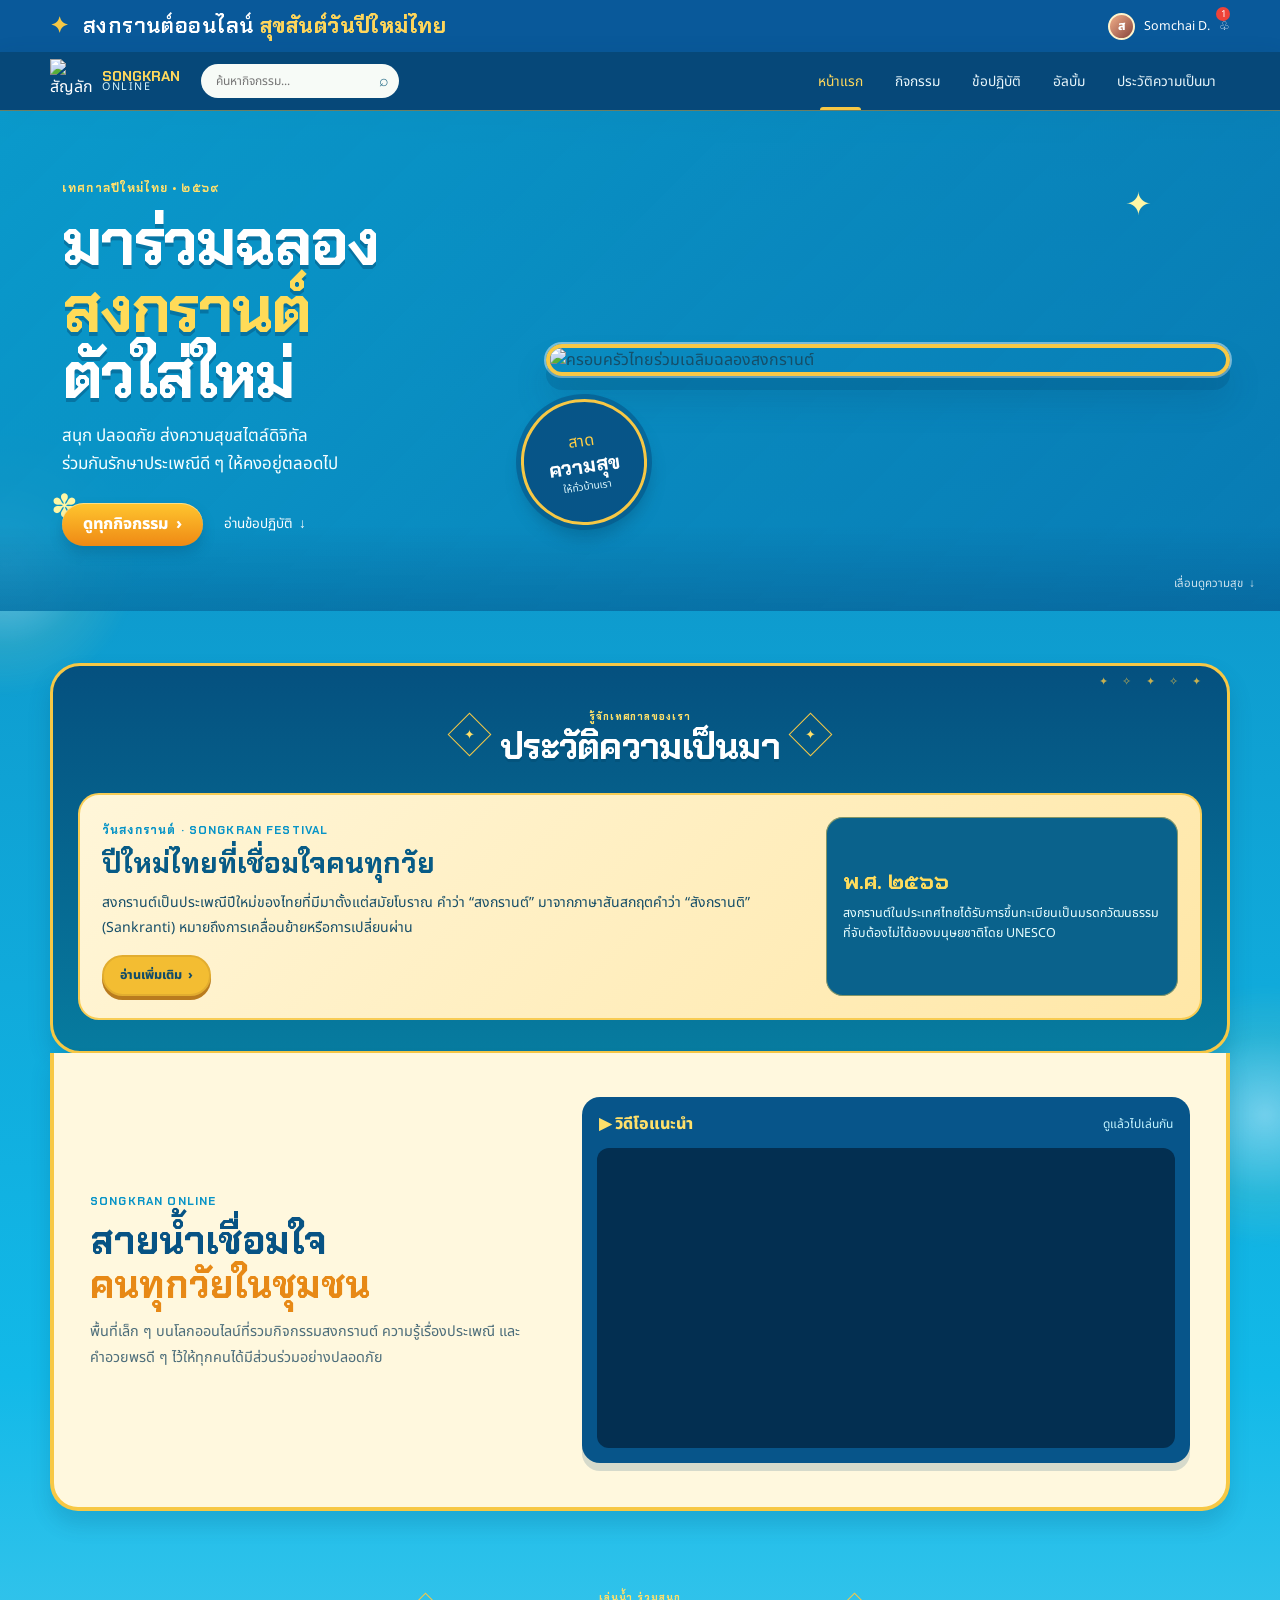
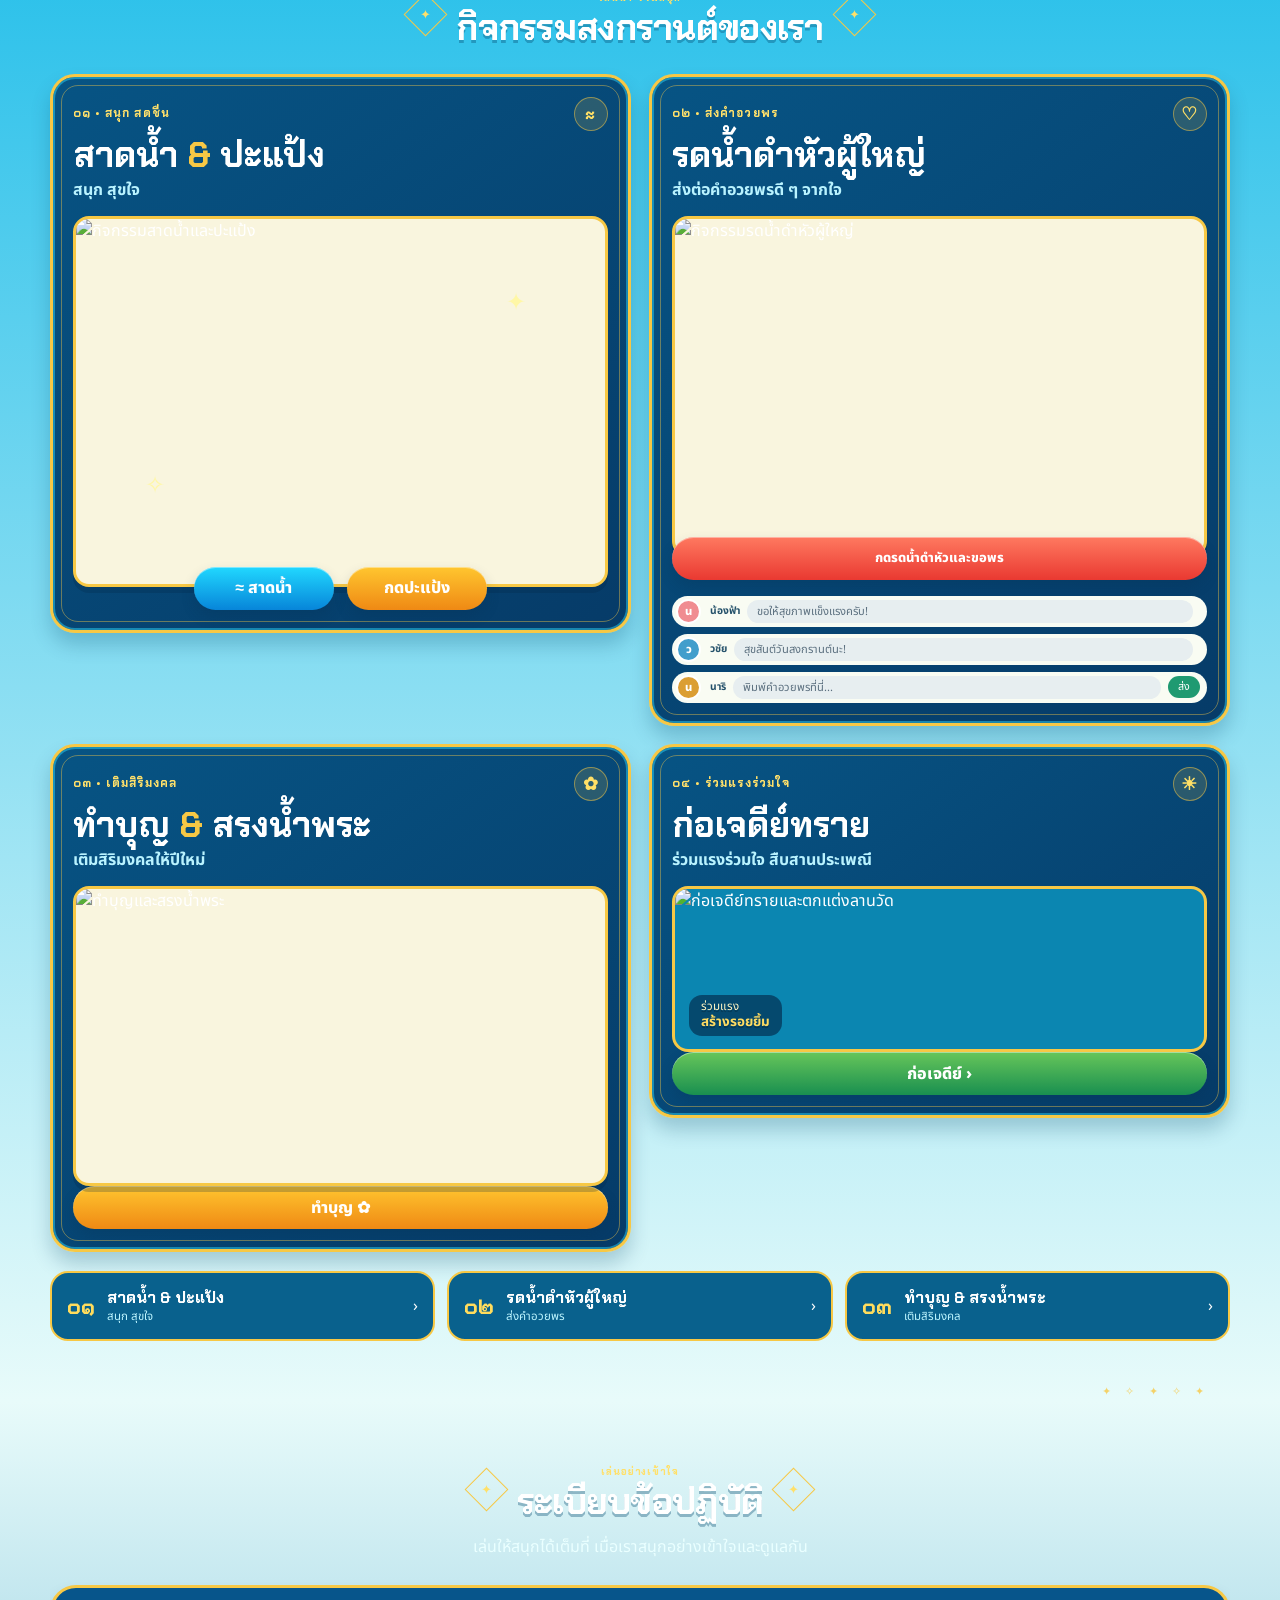
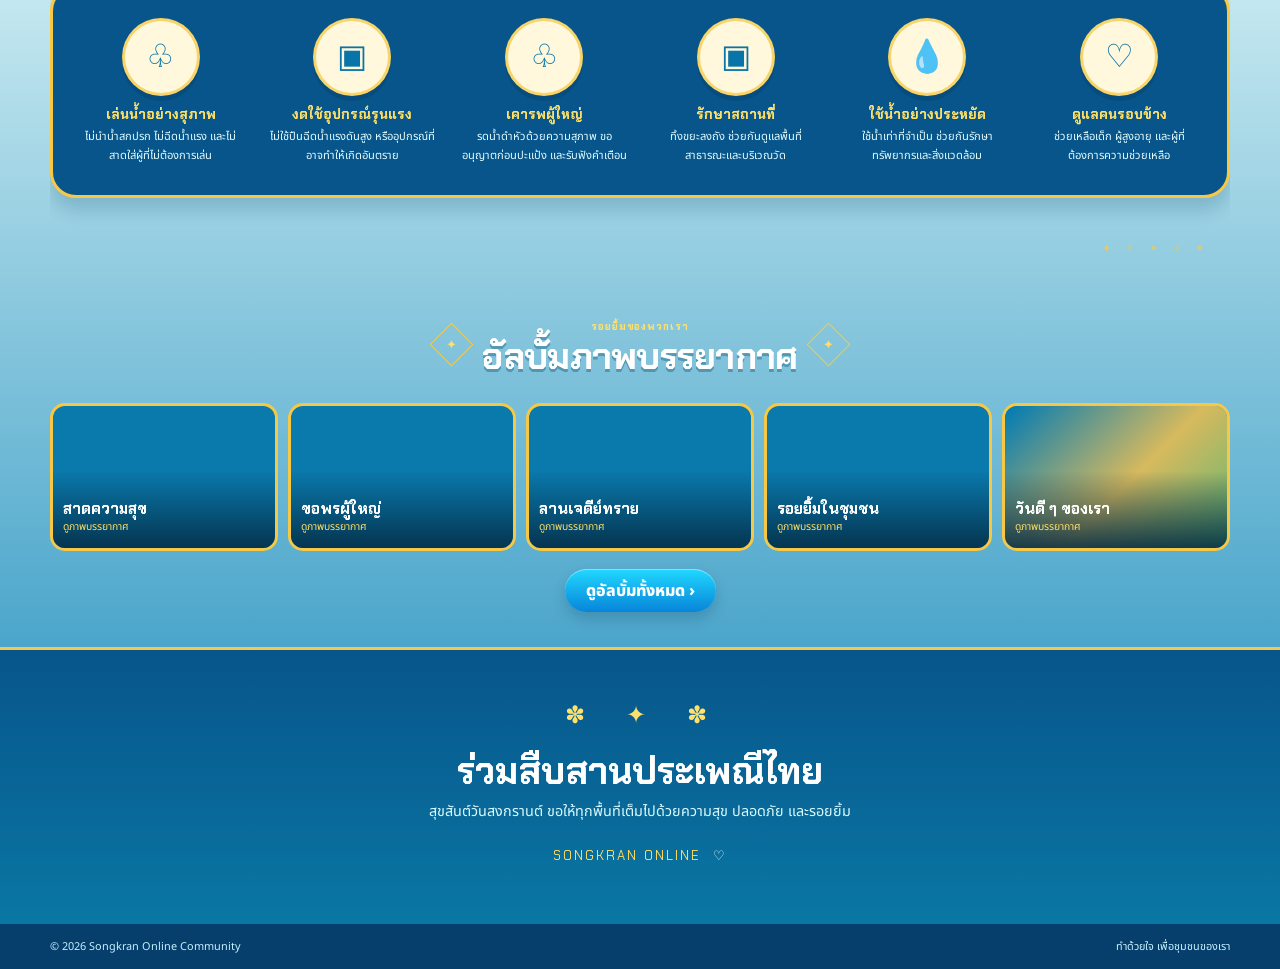
==== index.html @ b989f2a6 "update" ====
<!doctype html>
<html lang="th">
<head>
  <meta charset="UTF-8" />
  <meta name="viewport" content="width=device-width, initial-scale=1.0" />
  <meta name="description" content="สงกรานต์ออนไลน์ สุขสันต์วันปีใหม่ไทย" />
  <title>สงกรานต์ออนไลน์ สุขสันต์วันปีใหม่ไทย</title>
  <link rel="preconnect" href="https://fonts.googleapis.com" />
  <link rel="preconnect" href="https://fonts.gstatic.com" crossorigin />
  <link href="https://fonts.googleapis.com/css2?family=Chakra+Petch:wght@400;500;600;700&family=Noto+Sans+Thai:wght@400;500;600;700;800&display=swap" rel="stylesheet" />
  <style>
    /*
      SONGKRAN ONLINE — standalone edition
      Design direction: Thai illustrated festival poster / contemporary community fair graphic.
      Blue water is the canvas, festival gold is the ritual frame, and every interaction feels
      like a friendly community celebration rather than a generic dashboard.
    */
    :root {
      --blue-950: #032f51;
      --blue-900: #064879;
      --blue-800: #075384;
      --blue-700: #075d89;
      --blue-600: #087ea1;
      --blue-500: #0d92c6;
      --blue-400: #12b9e8;
      --gold: #f7c845;
      --gold-light: #ffdf66;
      --cream: #fff8df;
      --cream-2: #fff6d9;
      --ink: #164e68;
      --ease-out: cubic-bezier(.23, 1, .32, 1);
    }

    * { box-sizing: border-box; }
    html { scroll-behavior: smooth; }
    body {
      min-width: 320px;
      margin: 0;
      overflow-x: hidden;
      background: var(--blue-500);
      color: var(--ink);
      font-family: "Noto Sans Thai", sans-serif;
    }
    button, input { font: inherit; }
    button { border: 0; }
    button:focus-visible, input:focus-visible {
      outline: 3px solid rgba(247, 200, 69, .95);
      outline-offset: 3px;
    }
    img { max-width: 100%; }

    .site-shell {
      position: relative;
      overflow: hidden;
      background: linear-gradient(180deg, #0b84ba 0%, #12b9e8 33%, #e8fbfa 72%, #0f85b9 100%);
    }
    .site-shell::before {
      position: fixed;
      inset: 0;
      z-index: 0;
      pointer-events: none;
      content: "";
      opacity: .25;
      background-image: radial-
      gradient(rgba(255,255,255,.5) 1px, transparent 1px), radial-gradient(rgba(246,196,56,.3) 1px, transparent 1px);
      background-position: 6px 12px, 20px 31px;
      background-size: 34px 34px, 57px 57px;
      -webkit-mask-image: linear-gradient(to bottom, black, transparent 82%);
      mask-image: linear-gradient(to bottom, black, transparent 82%);
    }
    .ambient {
      position: absolute;
      z-index: 0;
      width: 270px;
      height: 270px;
      pointer-events: none;
      border-radius: 50%;
      filter: blur(2px);
      opacity: .55;
      background: radial-gradient(circle, rgba(255,255,255,.75), rgba(255,242,156,.18) 42%, transparent 70%);
    }
    .ambient-one { top: 430px; left: -130px; }
    .ambient-two { top: 980px; right: -120px; }
    .site-header, main, .site-footer { position: relative; z-index: 1; }

    .topbar { color: #fff; background: #09599a; }
    .topbar-inner {
      display: flex;
      align-items: center;
      justify-content: space-between;
      width: min(1180px, calc(100% - 34px));
      min-height: 52px;
      margin: auto;
    }
    .topbar p {
      margin: 0;
      font-family: "Chakra Petch", sans-serif;
      font-size: clamp(1rem, 2vw, 1.35rem);
      font-weight: 600;
      letter-spacing: .02em;
    }
    .topbar p strong { color: #ffd65b; }
    .topbar-spark { margin-right: 8px; color: var(--gold); }
    .user-chip {
      position: relative;
      display: flex;
      align-items: center;
      gap: 9px;
      font-size: .78rem;
    }
    .avatar-dot {
      display: inline-grid;
      place-items: center;
      width: 27px;
      height: 27px;
      border: 2px solid #fff4cc;
      border-radius: 50%;
      background: linear-gradient(135deg, #f3b08a, #87443c);
      font-weight: 800;
    }
    .notification-dot {
      position: absolute;
      top: -6px;
      right: 0;
      display: grid;
      place-items: center;
      width: 14px;
      height: 14px;
      border-radius: 50%;
      color: white;
      background: #ee4339;
      font-size: .6rem;
    }

    .navbar-wrap {
      position: sticky;
      top: 0;
      z-index: 20;
      border-bottom: 1px solid rgba(247,200,69,.42);
      background: #064879;
      box-shadow: 0 8px 24px rgba(5,51,80,.18);
    }
    .navbar {
      display: flex;
      align-items: center;
      gap: 21px;
      width: min(1180px, calc(100% - 34px));
      min-height: 58px;
      margin: auto;
    }
    .brand-lockup {
      display: flex;
      align-items: center;
      gap: 8px;
      padding: 0;
      color: white;
      background: transparent;
      text-align: left;
      cursor: pointer;
    }
        .brand-lockup img { width: 44px; height: 44px; object-fit: contain; }
    .brand-lockup span { display: flex; flex-direction: column; line-height: .9; }
    .brand-lockup b { color: #ffd85c; font-family: "Chakra Petch", sans-serif; font-size: .9rem; }
    .brand-lockup small { color: #d9f7ff; font-size: .67rem; letter-spacing: .15em; }
    .search-pill {
      display: flex;
      align-items: center;
      gap: 8px;
      min-width: 145px;
      height: 34px;
      padding: 0 10px 0 13px;
      border-radius: 999px;
      color: #537183;
      background: #f7fbf7;
    }
    .search-pill input { width: 100%; min-width: 0; border: 0; outline: 0; color: #184b64; background: transparent; font-size: .75rem; }
    .search-icon { color: #2c708b; font-size: 1rem; }
    .nav-links { display: flex; align-items: stretch; gap: 4px; height: 58px; margin-left: auto; }
    .nav-links button {
      position: relative;
      padding: 0 14px;
      color: #e8f6fb;
      background: transparent;
      cursor: pointer;
      font-size: .86rem;
      white-space: nowrap;
    }
    .nav-links button::after {
      position: absolute;
      right: 16px;
      bottom: 0;
      left: 16px;
      height: 3px;
      border-radius: 3px 3px 0 0;
      background: var(--gold);
      content: "";
      transform: scaleX(0);
      transition: transform .2s var(--ease-out);
    }
    .nav-links button:hover::after, .nav-links button.active::after { transform: scaleX(1); }
    .nav-links button.active { color: #ffd85c; }
    .mobile-menu { display: none; margin-left: auto; padding: 8px; color: #fff; background: transparent; cursor: pointer; font-size: 1.35rem; }

    .hero-section {
      position: relative;
      min-height: 500px;
      padding: 46px 0 32px;
      isolation: isolate;
      background: linear-gradient(135deg, rgba(10,156,205,.88), rgba(7,114,172,.78)), url("https://files.manuscdn.com/user_upload_by_module/session_file/310519663701493864/aBZyWPfeNaRzIeHB.png") center / cover;
    }
    .hero-section::after { position: absolute; inset: auto 0 0; z-index: -1; height: 86px; background: linear-gradient(transparent, rgba(6,65,115,.3)); content: ""; }
    .hero-inner { display: grid; grid-template-columns: .82fr 1.18fr; align-items: center; gap: 20px; width: min(1180px, calc(100% - 34px)); margin: auto; }
    .hero-copy { padding: 18px 0 18px 12px; color: #fff; }
    .hero-kicker, .section-label, .heading-eyebrow, .card-topline { font-family: "Chakra Petch", sans-serif; font-size: .72rem; font-weight: 700; letter-spacing: .1em; }
    .hero-kicker { color: #ffe06d; }
    .hero-copy h1 { margin: 12px 0; color: white; font-family: "Chakra Petch", "Noto Sans Thai", sans-serif; font-size: clamp(2.15rem, 5vw, 4rem); line-height: 1.04; letter-spacing: -.035em; text-shadow: 0 4px 0 rgba(1,57,94,.34); }
    .hero-copy h1 em { color: #ffdb58; font-style: normal; }
    .hero-copy p { margin: 0; color: #f6ffff; font-size: 1.06rem; line-height: 1.65; }
    .hero-actions { display: flex; align-items: center; gap: 15px; margin-top: 24px; }
    .pill-button {
      display: inline-flex;
      align-items: center;
      justify-content: center;
      gap: 8px;
      min-height: 43px;
      padding: 0 21px;
      border-radius: 999px;
      color: #fff;
      font-weight: 800;
      cursor: pointer;
      box-shadow: inset 0 1px 0 rgba(255,255,255,.42), 0 7px 14px rgba(3,44,77,.2);
      transition: transform .18s var(--ease-out), box-shadow .18s ease, filter .18s ease;
    }
    .pill-button:hover { filter: saturate(1.1); transform: translateY(-3px); box-shadow: inset 0 1px 0 rgba(255,255,255,.55), 0 11px 18px rgba(3,44,77,.25); }
    .pill-button:active { transform: scale(.97); }
    .pill-button.yellow, .pill-button.orange { color: #fff; background: linear-gradient(180deg, #ffc62f, #ef8914); }
    .pill-button.cyan { background: linear-gradient(180deg, #21d8ff, #0785d9); }
        .pill-button.coral { background: linear-gradient(180deg, #ff7960, #e93931); }
    .pill-button.green { background: linear-gradient(180deg, #67c65a, #198f50); }
    .pill-button.full { width: 100%; }
    .text-button { display: inline-flex; align-items: center; gap: 6px; color: #fff; background: transparent; cursor: pointer; font-size: .84rem; }
    .text-button:hover { color: #ffe06d; }
    .hero-art-wrap { position: relative; display: grid; align-items: center; min-height: 360px; }
    .hero-art { width: 100%; max-height: 410px; border: 4px solid var(--gold); border-radius: 26px; object-fit: cover; box-shadow: 0 14px 0 rgba(5,61,103,.18), 0 0 0 2px rgba(255,255,255,.45), 0 24px 34px rgba(3,66,99,.2); }
    .hero-badge { position: absolute; bottom: 15px; left: -25px; display: flex; flex-direction: column; align-items: center; justify-content: center; width: 126px; aspect-ratio: 1; border: 3px solid var(--gold); border-radius: 50%; color: white; background: #075588; box-shadow: 0 0 0 5px rgba(7,85,136,.6), 0 12px 17px rgba(4,52,83,.3); transform: rotate(-8deg); }
    .hero-badge span { color: #ffcf46; font-size: 1rem; }
    .hero-badge b { font-family: "Chakra Petch", sans-serif; font-size: 1.25rem; }
    .hero-badge small { color: #dffaff; font-size: .63rem; }
    .hero-petal { position: absolute; color: #fff7a5; font-size: 2rem; animation: float 5s ease-in-out infinite; }
    .petal-a { top: 70px; right: 10%; }
    .petal-b { bottom: 80px; left: 4%; animation-delay: -2s; }
    .scroll-note { position: absolute; right: 25px; bottom: 19px; display: flex; align-items: center; gap: 6px; color: rgba(255,255,255,.8); font-size: .72rem; }

    .intro-section {
      display: grid;
      grid-template-columns: .85fr 1.15fr;
      align-items: center;
      gap: 42px;
      width: min(1180px, calc(100% - 34px));
      margin: -1px auto 0;
      padding: 44px 36px;
      border: 4px solid var(--gold);
      border-top: 0;
      border-radius: 0 0 28px 28px;
      background: #fff8de;
      box-shadow: 0 14px 20px rgba(3,64,100,.16);
    }
    .section-label { color: #0894c7; }
    .intro-copy h2 { margin: 8px 0 11px; color: #075384; font-family: "Chakra Petch", "Noto Sans Thai", sans-serif; font-size: clamp(1.7rem, 3vw, 2.45rem); line-height: 1.14; }
    .intro-copy h2 span { color: #e78916; }
    .intro-copy p { max-width: 430px; margin: 0; color: #4c6d7a; font-size: .9rem; line-height: 1.8; }
    .video-card { padding: 15px; border-radius: 18px; color: #fff; background: #07558a; box-shadow: 0 8px 0 rgba(3,67,108,.16); }
    .video-heading { display: flex; align-items: center; justify-content: space-between; margin: 0 2px 12px; }
    .video-heading span { color: #ffe06a; font-weight: 800; }
    .video-heading small { color: #c3f4ff; font-size: .75rem; }
    .video-frame { overflow: hidden; aspect-ratio: 16 / 8.3; border-radius: 12px; background: var(--blue-950); }
    .video-frame iframe { width: 100%; height: 100%; border: 0; }

    .content-section { width: min(1180px, calc(100% - 34px)); margin: 0 auto; padding: 80px 0 35px; scroll-margin-top: 72px; }
    .activities-section { padding-top: 73px; }
    .section-heading { display: flex; align-items: center; justify-content: center; gap: 15px; margin-bottom: 28px; color: #fff; text-align: center; }
    .section-heading h2 { margin: 2px 0 0; font-family: "Chakra Petch", "Noto Sans Thai", sans-serif; font-size: clamp(1.6rem, 3.2vw, 2.25rem); line-height: 1; letter-spacing: -.02em; text-shadow: 0 3px 0 rgba(2,73,109,.35); }
    .heading-eyebrow { color: #ffe06a; font-size: .62rem; }
    .heading-ornament { display: grid; place-items: center; width: 31px; height: 31px; border: 1px solid var(--gold); color: #ffe06a; transform: rotate(45deg); font-size: .8rem; }
    .heading-ornament span { display: block; transform: rotate(-45deg); }

    .history-section, .etiquette-section, .gallery-section { position: relative; overflow: hidden; }
    .history-section { margin-top: 52px; padding: 37px 25px 31px; border: 3px solid var(--gold); border-radius: 30px; background: linear-gradient(180deg, rgba(5,78,124,.97), rgba(7,121,157,.97)); box-shadow: 0 13px 22px rgba(2,65,101,.2); }
    .history-section::before, .etiquette-section::before, .gallery-section::before { position: absolute; top: 8px; right: 24px; color: rgba(247,200,69,.8); content: "✦　✧　✦　✧　✦"; font-size: .66rem; letter-spacing: .16em; }
    .history-intro-card { display: grid; grid-template-columns: 1.4fr .7fr; align-items: stretch; gap: 20px; padding: 22px; border: 2px solid rgba(247,200,69,.88); border-radius: 21px; color: #164e68; background: linear-gradient(135deg, #fff6d9 0%, #ffe7a7 100%); }
    .history-intro-copy h3 { margin: 4px 0 8px; color: #075b86; font-family: "Chakra Petch", "Noto Sans Thai", sans-serif; font-size: clamp(1.32rem, 2.2vw, 1.85rem); }
    .history-intro-copy p { max-width: 720px; margin: 0; font-size: .88rem; line-height: 1.8; }
    .history-read-more { display: inline-flex; align-items: center; gap: 6px; margin-top: 14px; padding: 9px 16px; border: 2px solid #e2ad2f; border-radius: 999px; color: #124c68; background: #f3bd32; box-shadow: 0 4px 0 #b97b1e; cursor: pointer; font-size: .78rem; font-weight: 800; transition: transform .18s ease, filter .18s ease; }
    .history-read-more:hover { filter: saturate(1.12) brightness(1.04); transform: translateY(-2px); }
    .history-read-more:active { box-shadow: 0 2px 0 #b97b1e; transform: translateY(1px); }
    .history-fact { display: flex; flex-direction: column; justify-content: center; gap: 8px; padding: 17px; border-radius: 17px; color: #eaffff; background: #0a628c; box-shadow: inset 0 0 0 1px rgba(247,200,69,.5); }
    .history-fact strong { color: #ffdc5d; font-family: "Chakra Petch", sans-serif; font-size: 1.35rem; }
    .history-fact span { font-size: .78rem; line-height: 1.6; }
    
        .activity-mosaic { display: grid; grid-template-areas: "water elder" "temple sand"; grid-template-columns: 1fr 1fr; align-items: start; gap: 18px; }
    .water-card { grid-area: water; }
    .elder-card { grid-area: elder; }
    .temple-card { grid-area: temple; }
    .sand-card { grid-area: sand; }
    .feature-card { position: relative; overflow: hidden; padding: 20px; border: 3px solid var(--gold); border-radius: 25px; color: #fff; background: linear-gradient(145deg, #075484, #063b68); box-shadow: inset 0 0 0 2px rgba(47,221,255,.45), 0 12px 19px rgba(2,65,101,.23); }
    .feature-card::before { position: absolute; inset: 8px; pointer-events: none; border: 1px solid rgba(247,200,69,.42); border-radius: 17px; content: ""; }
    .card-topline { position: relative; z-index: 1; display: flex; align-items: center; justify-content: space-between; color: #ffe06a; }
    .card-icon { display: grid; place-items: center; width: 34px; height: 34px; border: 1px solid rgba(247,200,69,.5); border-radius: 50%; color: var(--gold-light); background: rgba(247,200,69,.15); font-size: 1.1rem; }
    .feature-card h3 { position: relative; z-index: 1; margin: 5px 0 0; color: #fff; font-family: "Chakra Petch", "Noto Sans Thai", sans-serif; font-size: clamp(1.42rem, 3vw, 2.18rem); line-height: 1.1; }
    .feature-card h3 span { color: var(--gold); }
    .feature-card > p { position: relative; z-index: 1; margin: 4px 0 14px; color: #b9f3ff; font-weight: 700; }
    .feature-image { position: relative; z-index: 1; overflow: hidden; border: 3px solid var(--gold); border-radius: 16px; background: #f9f5de; box-shadow: 0 6px 0 rgba(1,38,66,.23); }
    .feature-image img { display: block; width: 100%; aspect-ratio: 1.45; object-fit: cover; transition: transform .45s var(--ease-out); }
    .feature-card:hover .feature-image img { transform: scale(1.035); }
    .feature-actions { position: relative; z-index: 2; display: flex; justify-content: center; gap: 13px; margin-top: -20px; }
    .feature-actions .pill-button { min-width: 140px; }
    .water-card .feature-image img { animation: character-bob 3.7s ease-in-out infinite; }
    .water-card .feature-image.is-splashing img { animation: water-shake .65s var(--ease-out) infinite; }
    .water-spark { position: absolute; color: #fff7a6; font-size: 1.5rem; animation: twinkle 1.3s ease-in-out infinite; }
    .spark-1 { top: 18%; right: 15%; }
    .spark-2 { bottom: 22%; left: 13%; animation-delay: -.5s; }
    .splash-message { position: absolute; z-index: 4; top: 43%; right: 18px; padding: 8px 13px; border-radius: 999px; color: #075384; background: #ffcc32; font-weight: 800; animation: pop-in .28s both; }
    .elder-card .feature-image img { aspect-ratio: 1.58; }
    .elder-actions { position: relative; z-index: 2; display: flex; align-items: center; gap: 9px; margin-top: -20px; }
    .elder-actions .pill-button { flex: 1; font-size: .81rem; padding: 0 12px; }
    .wish-feed { position: relative; z-index: 2; display: grid; gap: 7px; margin-top: 16px; }
    .wish-feed > div { display: grid; grid-template-columns: 27px auto 1fr auto; align-items: center; gap: 7px; min-height: 30px; padding: 3px 7px 3px 4px; border-radius: 999px; color: #24516a; background: #f9fcf3; font-size: .7rem; }
    .wish-feed p { overflow: hidden; margin: 0; padding: 3px 10px; border-radius: 999px; color: #5d7180; background: #e7eef0; text-overflow: ellipsis; white-space: nowrap; }
    .wish-feed b { font-size: .64rem; }
    .wish-feed button { padding: 3px 10px; border-radius: 999px; color: #fff; background: #1f9a71; cursor: pointer; font-size: .67rem; }
    .mini-avatar { display: grid; place-items: center; width: 25px; height: 25px; border: 2px solid #fff; border-radius: 50%; color: #fff; font-weight: 800; }
    .avatar-pink { background: #f08c91; }
    .avatar-blue { background: #429ecc; }
    .avatar-gold { background: #db9e33; }
    .temple-card .feature-image img { aspect-ratio: 1.8; }
    .sand-illustration { position: relative; z-index: 1; display: grid; place-items: center; height: 166px; overflow: hidden; border: 3px solid var(--gold); border-radius: 16px; background: #0b86b1; }
    .sand-illustration img { display: block; width: 100%; height: 100%; filter: saturate(1.08) contrast(1.02); object-fit: cover; }
    .sand-illustration-caption { position: absolute; z-index: 2; bottom: 13px; left: 14px; padding: 5px 12px; border-radius: 13px; color: #fff7c6; background: rgba(4,57,91,.78); font-size: .72rem; line-height: 1.25; text-shadow: 0 2px 0 rgba(0,0,0,.22); }
    .sand-illustration-caption b { color: #ffdc62; font-size: .84rem; }
    .activity-strip { display: grid; grid-template-columns: repeat(3, 1fr); gap: 12px; margin-top: 19px; }
    .strip-card { display: flex; align-items: center; gap: 12px; padding: 14px 15px; border: 2px solid var(--gold); border-radius: 18px; color: #fff; background: #09618d; text-align: left; cursor: pointer; transition: transform .2s ease, background .2s ease; }
    .strip-card:hover { background: #087a9f; transform: translateY(-4px); }
    .strip-card > span:nth-child(2) { flex: 1; }
    .strip-card b, .strip-card small { display: block; }
    .strip-card b { font-family: "Chakra Petch", sans-serif; font-size: .98rem; }
    .strip-card small { color: #bdf5ff; font-size: .72rem; }
    .strip-number { color: #ffdc5d; font-family: "Chakra Petch", sans-serif; font-size: 1.3rem; font-weight: 700; }
    
        .etiquette-section { padding-top: 82px; }
    .section-lead { margin: -13px auto 26px; color: #eaffff; text-align: center; }
    .rules-grid { display: grid; grid-template-columns: repeat(6, 1fr); gap: 10px; padding: 17px; border: 3px solid var(--gold); border-radius: 26px; background: #07558b; box-shadow: 0 12px 18px rgba(2,65,101,.2); }
    .rule-card { padding: 13px 8px; color: #efffff; text-align: center; }
    .rule-icon { display: grid; place-items: center; width: 78px; height: 78px; margin: 0 auto 9px; border: 3px solid rgba(247,200,69,.75); border-radius: 50%; color: #0874a9; background: #fff8dc; font-size: 2rem; box-shadow: 0 5px 0 rgba(2,42,73,.2); }
    .rule-card h3 { margin: 0 0 5px; color: #ffdf66; font-family: "Chakra Petch", "Noto Sans Thai", sans-serif; font-size: .86rem; }
    .rule-card p { margin: 0; color: #dffbff; font-size: .7rem; line-height: 1.65; }

    .gallery-section { padding-top: 80px; text-align: center; }
    .gallery-row { display: grid; grid-template-columns: repeat(5, 1fr); gap: 10px; }
    .gallery-tile { position: relative; min-height: 148px; overflow: hidden; display: flex; flex-direction: column; justify-content: end; padding: 13px 10px; border: 3px solid var(--gold); border-radius: 15px; color: #fff; background-color: #0a79ac; isolation: isolate; text-align: left; cursor: pointer; transition: transform .22s var(--ease-out), box-shadow .22s ease; }
    .gallery-tile::before { position: absolute; inset: 0; z-index: -1; opacity: .84; background-position: center; background-size: cover; content: ""; filter: saturate(1.12) contrast(1.03); transition: transform .4s ease; }
    .gallery-tile::after { position: absolute; inset: 46% 0 0; z-index: -1; background: linear-gradient(transparent, rgba(4,43,67,.88)); content: ""; }
    .gallery-tile:hover { box-shadow: 0 9px 14px rgba(1,65,99,.25); transform: translateY(-6px) rotate(-1deg); }
    .gallery-tile:hover::before { transform: scale(1.09); }
    .gallery-tile span, .gallery-tile small { position: relative; z-index: 1; }
    .gallery-tile span { font-family: "Chakra Petch", "Noto Sans Thai", sans-serif; font-size: .94rem; font-weight: 800; }
    .gallery-tile small { color: #ffdf66; font-size: .65rem; }
    .gallery-water::before { background-image: url("https://files.manuscdn.com/user_upload_by_module/session_file/310519663701493864/SXmUgJBZKhRptSJL.png"); }
    .gallery-elder::before { background-image: url("https://files.manuscdn.com/user_upload_by_module/session_file/310519663701493864/KkoSEIOPehRFKkeO.png"); }
    .gallery-sand::before { background-image: url("https://files.manuscdn.com/user_upload_by_module/session_file/310519663701493864/xvFtinOxBFoKcJRt.png"); }
    .gallery-family::before { background-image: url("https://files.manuscdn.com/user_upload_by_module/session_file/310519663701493864/aBZyWPfeNaRzIeHB.png"); }
    .gallery-temple::before { background: linear-gradient(135deg, #0b79ad, #f6c55d 55%, #75bf71); }
    .gallery-cta { margin-top: 18px; }

    .closing-section { padding: 48px 22px 60px; border-top: 3px solid var(--gold); color: #fff; background: linear-gradient(180deg, #07558b, #0a77a3); text-align: center; scroll-margin-top: 72px; }
    .closing-flowers { color: #ffe06a; font-size: 1.5rem; letter-spacing: .35em; }
    .closing-section h2 { margin: 13px 0 6px; font-family: "Chakra Petch", "Noto Sans Thai", sans-serif; font-size: clamp(1.65rem, 4vw, 2.3rem); }
    .closing-section p { margin: 0; color: #d8faff; font-size: .9rem; }
    .closing-signature { margin-top: 25px; color: #ffdc62; font-family: "Chakra Petch", sans-serif; font-size: .82rem; letter-spacing: .16em; }
    .closing-signature span { margin-left: 7px; color: #fff; }
    .site-footer { display: flex; justify-content: space-between; padding: 14px max(17px, calc((100% - 1180px)/2)); color: #c5f3ff; background: #063e6c; font-size: .68rem; }

    .reveal { opacity: 0; transform: translateY(22px); transition: opacity .65s var(--ease-out), transform .65s var(--ease-out); }
    .reveal.is-visible { opacity: 1; transform: translateY(0); }
    .reveal-delay-1 { transition-delay: .11s; }
    .reveal-delay-2 { transition-delay: .2s; }


    .modal-backdrop { position: fixed; inset: 0; z-index: 50; display: grid; place-items: center; padding: 17px; background: rgba(1,35,58,.73); backdrop-filter: blur(7px); animation: fade-in .18s ease both; }
    .activity-modal { position: relative; display: grid; grid-template-columns: .9fr 1.1fr; width: min(680px, 100%); overflow: hidden; border: 3px solid var(--gold); border-radius: 25px; background: var(--cream); box-shadow: 0 20px 60px rgba(0,0,0,.32); animation: pop-in .28s var(--ease-out) both; }
    .activity-modal > img { width: 100%; height: 100%; min-height: 340px; object-fit: cover; }
    .modal-content { padding: 33px 27px 29px; color: #29556c; }
    .modal-kicker { color: #0b9bc5; font: 700 .7rem "Chakra Petch", sans-serif; letter-spacing: .12em; }
    .modal-content h2 { margin: 6px 0 8px; color: #075384; font: 700 1.9rem "Chakra Petch", "Noto Sans Thai", sans-serif; }
    .modal-content > p { margin: 0 0 14px; font-size: .9rem; line-height: 1.6; }
    .modal-content ul { margin: 0 0 20px; padding-left: 19px; color: #567282; font-size: .82rem; line-height: 1.75; }
    .modal-close { position: absolute; top: 12px; right: 12px; z-index: 2; display: grid; place-items: center; width: 35px; height: 35px; border-radius: 50%; color: #fff; background: #075384; cursor: pointer; font-size: 1.1rem; }
    .history-modal-backdrop { align-items: center; padding: 18px; }
    .history-modal { position: relative; width: min(820px, 100%); max-height: min(86vh, 800px); overflow: hidden; border: 3px solid var(--gold); border-radius: 24px; color: #214f66; background: var(--cream); box-shadow: 0 24px 70px rgba(0,39,66,.42); animation: modal-rise .24s var(--ease-out); }
    .history-modal-header { padding: 25px 56px 17px 25px; border-bottom: 2px solid var(--gold); color: #efffff; background: linear-gradient(135deg, #075d89, #087ea1); }
    .history-modal-header .section-label { color: #ffdc62; }
    .history-modal-header h2 { margin: 3px 0; color: #fff7c8; font-family: "Chakra Petch", "Noto Sans Thai", sans-serif; font-size: clamp(1.35rem, 3vw, 2rem); }
    .history-modal-header p { margin: 0; opacity: .88; font-size: .78rem; }
    .history-modal-body { max-height: 58vh; overflow-y: auto; padding: 17px 22px 8px; scrollbar-color: #e1ad38 #ffefd1; }
    .history-modal-section { display: grid; grid-template-columns: 36px 1fr; gap: 10px; padding: 13px 0; border-bottom: 1px dashed rgba(31,112,140,.35); }
    .history-modal-section:last-child { border-bottom: 0; }
    .history-modal-index { color: #d2952c; font-family: "Chakra Petch", sans-serif; font-size: 1rem; font-weight: 800; }
    .history-modal-section h3 { margin: 0 0 4px; color: #075b86; font-family: "Chakra Petch", "Noto Sans Thai", sans-serif; font-size: 1rem; }
    .history-modal-section p { margin: 0; font-size: .82rem; line-height: 1.78; }
    .history-modal-done { display: flex; margin: 5px auto 19px; }

    @keyframes float { 0%,100% { transform: translateY(0) rotate(-8deg); } 50% { transform: translateY(-12px) rotate(8deg); } }
    @keyframes twinkle { 0%,100% { opacity: .25; transform: scale(.8) rotate(0); } 50% { opacity: 1; transform: scale(1.2) rotate(18deg); } }
    @keyframes character-bob { 0%,100% { transform: translateY(0); } 50% { transform: translateY(-4px); } }
    @keyframes water-shake { 0%,100% { transform: translate(0,0) rotate(0); } 25% { transform: translate(-4px,-3px) rotate(-.5deg); } 50% { transform: translate(4px,1px) rotate(.5deg); } 75% { transform: translate(-2px,0) rotate(-.3deg); } }
    @keyframes pop-in { from { opacity: 0; transform: scale(.95) translateY(7px); } to { opacity: 1; transform: scale(1) translateY(0); } }
    @keyframes fade-in { from { opacity: 0; } to { opacity: 1; } }
    @keyframes modal-rise { from { opacity: 0; transform: translateY(15px) scale(.97); } to { opacity: 1; transform: translateY(0) scale(1); } }

    @media (max-width: 960px) {
      .navbar { gap: 12px; }
      .nav-links button { padding: 0 9px; font-size: .77rem; }
      .hero-inner { grid-template-columns: .9fr 1.1fr; }
      .rules-grid { grid-template-columns: repeat(3, 1fr); }
      .rule-card { padding: 10px 15px; }
      .gallery-row { grid-template-columns: repeat(5, minmax(130px, 1fr)); overflow-x: auto; padding-bottom: 7px; }
      .gallery-tile { min-width: 130px; }
    }
    @media (max-width: 720px) {
      .topbar-inner { min-height: 48px; }
      .topbar p { font-size: .95rem; }
      .user-chip span:not(.avatar-dot), .user-chip .bell-icon { display: none; }
      .navbar { min-height: 55px; }
      .brand-lockup img { width: 38px; height: 38px; }
      .search-pill { flex: 1; }
      .mobile-menu { display: block; }
      .nav-links { position: absolute; top: 55px; right: 0; left: 0; display: none; flex-direction: column; gap: 0; height: auto; padding: 7px 17px 13px; border-bottom: 1px solid var(--gold); background: #064879; box-shadow: 0 12px 18px rgba(1,47,75,.22); }
      .nav-links.is-open { display: flex; }
      .nav-links button { min-height: 42px; text-align: left; }
      .nav-links button::after { right: auto; left: 0; width: 34px; }
      .hero-section { padding-top: 32px; }
      .hero-inner, .intro-section { grid-template-columns: 1fr; }
      .hero-copy { padding: 8px 0; text-align: center; }
      .hero-copy h1 { font-size: 2.7rem; }
      .hero-copy p { font-size: .93rem; }
      .hero-actions { justify-content: center; flex-wrap: wrap; }
      .hero-art-wrap { min-height: 230px; }
      .hero-art { max-height: 245px; }
      .hero-badge { bottom: -4px; left: -4px; width: 92px; }
      .hero-badge b { font-size: .95rem; }
      .hero-badge span { font-size: .78rem; }
      .hero-badge small { font-size: .52rem; }
            .scroll-note { display: none; }
      .intro-section { width: calc(100% - 24px); gap: 25px; padding: 27px 20px; }
      .intro-copy { text-align: center; }
      .intro-copy p { margin: auto; }
      .video-heading { font-size: .8rem; }
      .content-section { width: calc(100% - 24px); padding-top: 60px; }
      .history-section { padding-inline: 13px; }
      .history-intro-card { grid-template-columns: 1fr; gap: 14px; padding: 16px; }
      .activity-mosaic { grid-template-areas: "water" "elder" "temple" "sand"; grid-template-columns: 1fr; }
      .activity-strip { grid-template-columns: 1fr; }
      .rules-grid { grid-template-columns: repeat(2, 1fr); padding: 14px 7px; }
      .rule-card { padding: 10px 5px; }
      .rule-icon { width: 65px; height: 65px; }
      .rule-card h3 { font-size: .78rem; }
      .rule-card p { font-size: .66rem; }
      .gallery-row { margin-inline: -4px; }
      .activity-modal { grid-template-columns: 1fr; max-height: calc(100vh - 34px); overflow-y: auto; }
      .activity-modal > img { min-height: 175px; max-height: 220px; }
      .modal-content { padding: 22px 20px 24px; }
      .history-modal-backdrop { padding: 10px; }
      .history-modal { max-height: 90vh; border-radius: 19px; }
      .history-modal-header { padding: 21px 47px 15px 18px; }
      .history-modal-body { max-height: 62vh; padding: 12px 15px 5px; }
      .history-modal-section { grid-template-columns: 28px 1fr; gap: 6px; }
      .history-modal-section p { font-size: .76rem; line-height: 1.7; }
      .site-footer { flex-direction: column; gap: 6px; text-align: center; }
    }
    @media (prefers-reduced-motion: reduce) {
      *, *::before, *::after { scroll-behavior: auto !important; animation-duration: .01ms !important; animation-iteration-count: 1 !important; transition-duration: .01ms !important; }
      .reveal { opacity: 1; transform: none; }
    }
      </style>
</head>
<body>
  <div class="site-shell">
    <div class="ambient ambient-one"></div>
    <div class="ambient ambient-two"></div>

    <header class="site-header">
      <div class="topbar">
        <div class="topbar-inner">
          <p><span class="topbar-spark">✦</span> สงกรานต์ออนไลน์ <strong>สุขสันต์วันปีใหม่ไทย</strong></p>
          <div class="user-chip"><span class="avatar-dot">ส</span><span>Somchai D.</span><span class="bell-icon">♧</span><span class="notification-dot">1</span></div>
        </div>
      </div>
      <div class="navbar-wrap">
        <nav class="navbar" aria-label="เมนูหลัก">
          <button class="brand-lockup" type="button" data-jump="home" aria-label="กลับหน้าหลัก">
            <img src="https://files.manuscdn.com/user_upload_by_module/session_file/310519663701493864/wqtwUcmisGqAxCxh.png" alt="สัญลักษณ์สงกรานต์ออนไลน์" />
            <span><b>SONGKRAN</b><small>ONLINE</small></span>
          </button>
          <label class="search-pill" aria-label="ค้นหา">
            <input id="searchInput" type="search" placeholder="ค้นหากิจกรรม..." />
            <span class="search-icon">⌕</span>
          </label>
          <div class="nav-links" id="navLinks">
            <button type="button" data-jump="home">หน้าแรก</button>
            <button type="button" data-jump="activities">กิจกรรม</button>
            <button type="button" data-jump="etiquette">ข้อปฏิบัติ</button>
            <button type="button" data-jump="gallery">อัลบั้ม</button>
            <button type="button" data-jump="history">ประวัติความเป็นมา</button>
          </div>
          <button class="mobile-menu" id="mobileMenu" type="button" aria-label="เปิดเมนู" aria-expanded="false">☰</button>
        </nav>
      </div>
    </header>

    <main>
      <section class="hero-section" id="home">
        <div class="hero-petal petal-a">✦</div>
        <div class="hero-petal petal-b">✽</div>
        <div class="hero-inner">
          <div class="hero-copy reveal">
            <span class="hero-kicker">เทศกาลปีใหม่ไทย • ๒๕๖๙</span>
            <h1>มาร่วมฉลอง <em>สงกรานต์</em><br />ตัวใส่ใหม่</h1>
            <p>สนุก ปลอดภัย ส่งความสุขสไตล์ดิจิทัล<br />ร่วมกันรักษาประเพณีดี ๆ ให้คงอยู่ตลอดไป</p>
            <div class="hero-actions">
              <button class="pill-button yellow" type="button" data-jump="activities">ดูทุกกิจกรรม <span>›</span></button>
              <button class="text-button" type="button" data-jump="etiquette">อ่านข้อปฏิบัติ <span>↓</span></button>
            </div>
          </div>
          <div class="hero-art-wrap reveal reveal-delay-1">
            <img class="hero-art" src="https://files.manuscdn.com/user_upload_by_module/session_file/310519663701493864/aBZyWPfeNaRzIeHB.png" alt="ครอบครัวไทยร่วมเฉลิมฉลองสงกรานต์" />
            <div class="hero-badge"><span>สาด</span><b>ความสุข</b><small>ให้ทั่วบ้านเรา</small></div>
          </div>
        </div>
        <div class="scroll-note"><span>เลื่อนดูความสุข</span><span>↓</span></div>
      </section>

      <section class="content-section history-section" id="history">
        <div class="section-heading">
          <span class="heading-ornament"><span>✦</span></span>
          <div><span class="heading-eyebrow">รู้จักเทศกาลของเรา</span><h2>ประวัติความเป็นมา</h2></div>
          <span class="heading-ornament"><span>✦</span></span>
        </div>
        <div class="history-intro-card reveal">
          <div class="history-intro-copy">
            <span class="section-label">วันสงกรานต์ · SONGKRAN FESTIVAL</span>
            <h3>ปีใหม่ไทยที่เชื่อมใจคนทุกวัย</h3>
            <p>สงกรานต์เป็นประเพณีปีใหม่ของไทยที่มีมาตั้งแต่สมัยโบราณ คำว่า “สงกรานต์” มาจากภาษาสันสกฤตคำว่า “สังกรานติ” (Sankranti) หมายถึงการเคลื่อนย้ายหรือการเปลี่ยนผ่าน</p>
            <button class="history-read-more" id="openHistory" type="button">อ่านเพิ่มเติม <span>›</span></button>
          </div>
          <div class="history-fact"><strong>พ.ศ. ๒๕๖๖</strong><span>สงกรานต์ในประเทศไทยได้รับการขึ้นทะเบียนเป็นมรดกวัฒนธรรมที่จับต้องไม่ได้ของมนุษยชาติโดย UNESCO</span></div>
        </div>
      </section>

      <section class="intro-section reveal" aria-label="สรุปงาน">
        <div class="intro-copy">
          <span class="section-label">SONGKRAN ONLINE</span>
          <h2>สายน้ำเชื่อมใจ<br /><span>คนทุกวัยในชุมชน</span></h2>
          <p>พื้นที่เล็ก ๆ บนโลกออนไลน์ที่รวมกิจกรรมสงกรานต์ ความรู้เรื่องประเพณี และคำอวยพรดี ๆ ไว้ให้ทุกคนได้มีส่วนร่วมอย่างปลอดภัย</p>
        </div>
        <div class="video-card">
          <div class="video-heading"><span>▶ วิดีโอแนะนำ</span><small>ดูแล้วไปเล่นกัน</small></div>
          <div class="video-frame"><iframe title="วิดีโอแนะนำเทศกาลสงกรานต์" src="https://www.youtube-nocookie.com/embed/eJFaSRtWPBw" loading="lazy" allow="accelerometer; autoplay; clipboard-write; encrypted-media; gyroscope; picture-in-picture" allowfullscreen></iframe></div>
                  </div>
      </section>

      <section class="content-section activities-section" id="activities">
        <div class="section-heading">
          <span class="heading-ornament"><span>✦</span></span>
          <div><span class="heading-eyebrow">เล่นน้ำ ร่วมสนุก</span><h2>กิจกรรมสงกรานต์ของเรา</h2></div>
          <span class="heading-ornament"><span>✦</span></span>
        </div>
        <div class="activity-mosaic">
          <article class="feature-card water-card reveal">
            <div class="card-topline"><span>๐๑ • สนุก สดชื่น</span><span class="card-icon">≈</span></div>
            <h3>สาดน้ำ <span>&amp;</span> ปะแป้ง</h3><p>สนุก สุขใจ</p>
            <div class="feature-image" id="waterImage"><img src="https://files.manuscdn.com/user_upload_by_module/session_file/310519663701493864/SXmUgJBZKhRptSJL.png" alt="กิจกรรมสาดน้ำและปะแป้ง" /><span class="water-spark spark-1">✦</span><span class="water-spark spark-2">✧</span></div>
            <div class="feature-actions"><button class="pill-button cyan" id="splashButton" type="button">≈ สาดน้ำ</button><button class="pill-button orange" type="button" data-activity="water">กดปะแป้ง</button></div>
            <div class="splash-message" id="splashMessage" hidden>ดุ๊กดิ๊ก! สุขสันต์วันสงกรานต์</div>
          </article>

          <article class="feature-card elder-card reveal reveal-delay-1">
            <div class="card-topline"><span>๐๒ • ส่งคำอวยพร</span><span class="card-icon">♡</span></div>
            <h3>รดน้ำดำหัวผู้ใหญ่</h3><p>ส่งต่อคำอวยพรดี ๆ จากใจ</p>
            <div class="feature-image"><img src="https://files.manuscdn.com/user_upload_by_module/session_file/310519663701493864/KkoSEIOPehRFKkeO.png" alt="กิจกรรมรดน้ำดำหัวผู้ใหญ่" /></div>
            <div class="elder-actions"><button class="pill-button coral" type="button" data-activity="elder">กดรดน้ำดำหัวและขอพร</button></div>
            <div class="wish-feed">
              <div><span class="mini-avatar avatar-pink">น</span><b>น้องฟ้า</b><p>ขอให้สุขภาพแข็งแรงครับ!</p></div>
              <div><span class="mini-avatar avatar-blue">ว</span><b>วชัย</b><p>สุขสันต์วันสงกรานต์นะ!</p></div>
              <div><span class="mini-avatar avatar-gold">น</span><b>นาริ</b><p>พิมพ์คำอวยพรที่นี่...</p><button type="button" data-activity="elder">ส่ง</button></div>
            </div>
          </article>

          <article class="feature-card temple-card reveal reveal-delay-1">
            <div class="card-topline"><span>๐๓ • เติมสิริมงคล</span><span class="card-icon">✿</span></div>
            <h3>ทำบุญ <span>&amp;</span> สรงน้ำพระ</h3><p>เติมสิริมงคลให้ปีใหม่</p>
            <div class="feature-image"><img src="https://files.manuscdn.com/user_upload_by_module/session_file/310519663701493864/xvFtinOxBFoKcJRt.png" alt="ทำบุญและสรงน้ำพระ" /></div>
            <button class="pill-button orange full" type="button" data-activity="temple">ทำบุญ ✿</button>
          </article>

          <article class="feature-card sand-card reveal reveal-delay-2">
            <div class="card-topline"><span>๐๔ • ร่วมแรงร่วมใจ</span><span class="card-icon">☀</span></div>
            <h3>ก่อเจดีย์ทราย</h3><p>ร่วมแรงร่วมใจ สืบสานประเพณี</p>
            <div class="sand-illustration"><img src="https://files.manuscdn.com/user_upload_by_module/session_file/310519663701493864/xvFtinOxBFoKcJRt.png" alt="ก่อเจดีย์ทรายและตกแต่งลานวัด" /><div class="sand-illustration-caption">ร่วมแรง<br /><b>สร้างรอยยิ้ม</b></div></div>
            <button class="pill-button green full" type="button" data-activity="sand">ก่อเจดีย์ ›</button>
          </article>
        </div>
        <div class="activity-strip reveal">
          <button class="strip-card" type="button" data-activity="water"><span class="strip-number">๐๑</span><span><b>สาดน้ำ &amp; ปะแป้ง</b><small>สนุก สุขใจ</small></span><span>›</span></button>
          <button class="strip-card" type="button" data-activity="elder"><span class="strip-number">๐๒</span><span><b>รดน้ำดำหัวผู้ใหญ่</b><small>ส่งคำอวยพร</small></span><span>›</span></button>
          <button class="strip-card" type="button" data-activity="temple"><span class="strip-number">๐๓</span><span><b>ทำบุญ &amp; สรงน้ำพระ</b><small>เติมสิริมงคล</small></span><span>›</span></button>
        </div>
      </section>

      <section class="content-section etiquette-section" id="etiquette">
        <div class="section-heading">
          <span class="heading-ornament"><span>✦</span></span>
          <div><span class="heading-eyebrow">เล่นอย่างเข้าใจ</span><h2>ระเบียบข้อปฏิบัติ</h2></div>
          <span class="heading-ornament"><span>✦</span></span>
        </div>
        <p class="section-lead">เล่นให้สนุกได้เต็มที่ เมื่อเราสนุกอย่างเข้าใจและดูแลกัน</p>
        <div class="rules-grid">
          <article class="rule-card reveal"><div class="rule-icon">♧</div><h3>เล่นน้ำอย่างสุภาพ</h3><p>ไม่นำน้ำสกปรก ไม่ฉีดน้ำแรง และไม่สาดใส่ผู้ที่ไม่ต้องการเล่น</p></article>
          <article class="rule-card reveal"><div class="rule-icon">▣</div><h3>งดใช้อุปกรณ์รุนแรง</h3><p>ไม่ใช้ปืนฉีดน้ำแรงดันสูง หรืออุปกรณ์ที่อาจทำให้เกิดอันตราย</p></article>
          <article class="rule-card reveal"><div class="rule-icon">♧</div><h3>เคารพผู้ใหญ่</h3><p>รดน้ำดำหัวด้วยความสุภาพ ขออนุญาตก่อนปะแป้ง และรับฟังคำเตือน</p></article>
          <article class="rule-card reveal"><div class="rule-icon">▣</div><h3>รักษาสถานที่</h3><p>ทิ้งขยะลงถัง ช่วยกันดูแลพื้นที่สาธารณะและบริเวณวัด</p></article>
          <article class="rule-card reveal"><div class="rule-icon">💧</div><h3>ใช้น้ำอย่างประหยัด</h3><p>ใช้น้ำเท่าที่จำเป็น ช่วยกันรักษาทรัพยากรและสิ่งแวดล้อม</p></article>
          <article class="rule-card reveal"><div class="rule-icon">♡</div><h3>ดูแลคนรอบข้าง</h3><p>ช่วยเหลือเด็ก ผู้สูงอายุ และผู้ที่ต้องการความช่วยเหลือ</p></article>
        </div>
      </section>

      <section class="content-section gallery-section" id="gallery">
        <div class="section-heading">
          <span class="heading-ornament"><span>✦</span></span>
          <div><span class="heading-eyebrow">รอยยิ้มของพวกเรา</span><h2>อัลบั้มภาพบรรยากาศ</h2></div>
          <span class="heading-ornament"><span>✦</span></span>
        </div>
                <div class="gallery-row">
          <button class="gallery-tile gallery-water reveal" type="button" data-activity="water"><span>สาดความสุข</span><small>ดูภาพบรรยากาศ</small></button>
          <button class="gallery-tile gallery-elder reveal" type="button" data-activity="elder"><span>ขอพรผู้ใหญ่</span><small>ดูภาพบรรยากาศ</small></button>
          <button class="gallery-tile gallery-sand reveal" type="button" data-activity="sand"><span>ลานเจดีย์ทราย</span><small>ดูภาพบรรยากาศ</small></button>
          <button class="gallery-tile gallery-family reveal" type="button" data-activity="water"><span>รอยยิ้มในชุมชน</span><small>ดูภาพบรรยากาศ</small></button>
          <button class="gallery-tile gallery-temple reveal" type="button" data-activity="temple"><span>วันดี ๆ ของเรา</span><small>ดูภาพบรรยากาศ</small></button>
        </div>
        <button class="pill-button cyan gallery-cta" type="button" data-activity="elder">ดูอัลบั้มทั้งหมด ›</button>
      </section>

      <section class="closing-section" id="about">
        <div class="closing-flowers">✽　✦　✽</div>
        <h2>ร่วมสืบสานประเพณีไทย</h2>
        <p>สุขสันต์วันสงกรานต์ ขอให้ทุกพื้นที่เต็มไปด้วยความสุข ปลอดภัย และรอยยิ้ม</p>
        <div class="closing-signature">SONGKRAN ONLINE <span>♡</span></div>
      </section>
    </main>

    <footer class="site-footer"><span>© 2026 Songkran Online Community</span><span>ทำด้วยใจ เพื่อชุมชนของเรา</span></footer>
  </div>

  <div id="modalRoot" aria-live="polite"></div>

  <script>
    /* Standalone behavior: navigation, reveal animation, splash effect, activity modal, history modal. */
    const assets = {
      water: "https://files.manuscdn.com/user_upload_by_module/session_file/310519663701493864/SXmUgJBZKhRptSJL.png",
      elder: "https://files.manuscdn.com/user_upload_by_module/session_file/310519663701493864/KkoSEIOPehRFKkeO.png",
      temple: "https://files.manuscdn.com/user_upload_by_module/session_file/310519663701493864/xvFtinOxBFoKcJRt.png",
      sand: "https://files.manuscdn.com/user_upload_by_module/session_file/310519663701493864/xvFtinOxBFoKcJRt.png"
    };

    const activityData = {
      water: {
        kicker: "สนุก สุขใจ",
        title: "สาดน้ำ & ปะแป้ง",
        description: "เล่นน้ำอย่างสุภาพ เติมรอยยิ้มให้คนในชุมชน และเริ่มต้นปีใหม่ด้วยความสดชื่น",
        image: assets.water,
        color: "cyan",
        details: [
          "น้ำมีความหมายถึงการชำระล้างสิ่งไม่ดี การเริ่มต้นใหม่ และความเป็นสิริมงคล",
          "การปะแป้งเป็นกิจกรรมร่วมสมัย ควรขออนุญาตและเล่นอย่างสุภาพกับทุกคน",
          "เลือกพื้นที่เล่นน้ำที่จัดไว้ และดูแลเด็ก ผู้สูงอายุ รวมถึงผู้ใช้รถใช้ถนน"
        ]
      },
      elder: {
        kicker: "สืบสานคำอวยพร",
        title: "รดน้ำดำหัวผู้ใหญ่",
        description: "แสดงความเคารพ ขอพร และส่งต่อความอบอุ่นระหว่างคนต่างวัยในครอบครัว",
        image: assets.elder,
        color: "coral",
        details: [
          "เตรียมน้ำอบหรือน้ำสะอาด พร้อมพวงมาลัยหรือดอกไม้ตามความเหมาะสม",
          "กล่าวคำขอพรและขอขมาอย่างอ่อนน้อม แล้วรับพรด้วยความตั้งใจ",
          "ช่วงเวลานี้คือการเชื่อมความสัมพันธ์และแสดงความกตัญญูในครอบครัว"
        ]
      },
      temple: {
        kicker: "เติมสิริมงคล",
        title: "ทำบุญ & สรงน้ำพระ",
        description: "เริ่มปีใหม่ไทยด้วยการทำบุญ สรงน้ำพระ และชวนครอบครัวกลับมาพบกัน",
        image: assets.temple,
        color: "orange",
        details: [
          "ร่วมทำบุญตามกำลังศรัทธาและแต่งกายสุภาพเมื่อเข้าวัด",
          "สรงน้ำพระด้วยน้ำสะอาดเบา ๆ โดยปฏิบัติตามคำแนะนำของสถานที่",
          "ใช้โอกาสนี้ระลึกถึงผู้มีพระคุณและตั้งใจทำความดีในปีใหม่"
        ]
      },
      sand: {
        kicker: "ร่วมแรงร่วมใจ",
        title: "ก่อเจดีย์ทราย",
        description: "กิจกรรมสร้างสรรค์สำหรับทุกวัย เติมสีสันให้ลานวัดและสืบสานประเพณี",
        image: assets.sand,
        color: "green",
        details: [
          "ก่อเจดีย์ทราย ตกแต่งด้วยธงหลากสี และร่วมเก็บพื้นที่ให้เรียบร้อย",
          "ชวนเด็ก ๆ เรียนรู้ความหมายของการนำทรายเข้าวัดและการแบ่งปัน",
          "ถ่ายภาพได้ แต่อย่าบดบังทางเดินหรือรบกวนพิธีกรรมของผู้อื่น"
        ]
      }
    };

    const historySections = [
            ["วันสงกรานต์ · Songkran Festival", "สงกรานต์เป็นประเพณีปีใหม่ของไทยที่มีมาตั้งแต่สมัยโบราณ คำว่า “สงกรานต์” มาจากภาษาสันสกฤตคำว่า “สังกรานติ” (Sankranti) หมายถึงการเคลื่อนย้ายหรือการเปลี่ยนผ่าน โดยหมายถึงการเคลื่อนของดวงอาทิตย์จากราศีหนึ่งไปสู่อีกราศีหนึ่ง"],
      ["ความเป็นมา", "ในอดีต สงกรานต์ถือเป็นวันขึ้นปีใหม่ของไทย ก่อนที่จะเปลี่ยนมาใช้วันที่ 1 มกราคมในภายหลัง ประเพณีสงกรานต์มีรากฐานจากทั้งศาสนาพราหมณ์และพระพุทธศาสนาที่ผสมผสานกัน และเกี่ยวข้องกับความเชื่อเรื่องการเปลี่ยนผ่านของช่วงเวลาและฤดูกาลเข้าสู่ช่วงฤดูร้อน"],
      ["ความสำคัญของวันสงกรานต์", "สงกรานต์เป็นเทศกาลสำคัญที่สะท้อนทั้งวัฒนธรรม ศาสนา และวิถีชีวิตของผู้คน เป็นช่วงเวลาแห่งการเริ่มต้นปีใหม่ ผู้คนมักทำบุญ สรงน้ำพระ และรดน้ำดำหัวผู้ใหญ่เพื่อความเป็นสิริมงคล นอกจากนี้ยังเป็นช่วงที่ครอบครัวและชุมชนได้กลับมาใช้เวลาร่วมกัน ช่วยสืบสานประเพณีและสร้างความสัมพันธ์ที่ดีระหว่างคนในสังคม"],
      ["สงกรานต์กับ UNESCO", "ในปี พ.ศ. 2566 หรือ ค.ศ. 2023 “สงกรานต์ในประเทศไทย” ได้รับการขึ้นทะเบียนใน Representative List of the Intangible Cultural Heritage of Humanity หรือบัญชีตัวแทนมรดกวัฒนธรรมที่จับต้องไม่ได้ของมนุษยชาติของ UNESCO"],
      ["การสาดน้ำ", "การใช้น้ำเป็นองค์ประกอบสำคัญของประเพณีสงกรานต์มาแต่เดิม น้ำมีความหมายเกี่ยวกับการชำระล้างสิ่งไม่ดี การเริ่มต้นใหม่ ความเป็นสิริมงคล และการแสดงความเคารพ ในรูปแบบดั้งเดิมจึงมีทั้งการสรงน้ำพระและการรดน้ำผู้ใหญ่เพื่อขอพร ต่อมาจึงพัฒนาเป็นการเล่นสาดน้ำระหว่างสมาชิกในครอบครัว เพื่อน คนในชุมชน และผู้ร่วมงาน"],
      ["การปะแป้ง", "การปะแป้งคือการนำแป้งมาทาบริเวณใบหน้าหรือแก้มของผู้ร่วมเล่นสงกรานต์ โดยมักเกิดขึ้นควบคู่กับการเล่นน้ำในพื้นที่ที่จัดกิจกรรมอย่างสนุกสนาน ปัจจุบันถือเป็นกิจกรรมการละเล่นร่วมสมัย ไม่ใช่พิธีกรรมหลักของสงกรานต์ดั้งเดิม จึงควรขออนุญาตก่อนปะแป้งและเล่นอย่างสุภาพกับทุกคน"],
      ["รดน้ำดำหัวผู้ใหญ่และส่งคำอวยพร", "การรดน้ำดำหัวผู้ใหญ่เป็นประเพณีสำคัญที่แสดงถึงความเคารพ ความกตัญญู และการขอขมาต่อพ่อแม่ ปู่ย่า ตายาย ญาติผู้ใหญ่ หรือบุคคลที่เคารพนับถือ ลูกหลานจะเตรียมน้ำสะอาดผสมน้ำอบไทยและดอกไม้หอม กล่าวคำขอขมา แล้วรดน้ำเบา ๆ ที่มือของผู้ใหญ่เพื่อขอพร บางครอบครัวอาจมอบผ้าแพร ผ้าขนหนู หรือของที่ระลึกเพื่อแสดงความรักและความกตัญญู"],
      ["สงกรานต์ในยุคปัจจุบัน", "แม้รูปแบบกิจกรรมจะหลากหลายขึ้น เช่น การสาดน้ำ การปะแป้ง คอนเสิร์ต ถนนคนเดิน กิจกรรมของนักท่องเที่ยว และการสร้างคอนเทนต์บนสื่อสังคมออนไลน์ แต่คุณค่าหลักของสงกรานต์ยังคงอยู่ที่การทำบุญ การแสดงความเคารพผู้ใหญ่ การรวมญาติ ความกตัญญู และการเริ่มต้นปีใหม่ด้วยความเป็นสิริมงคล"]
    ];

    const navLinks = document.getElementById("navLinks");
    const mobileMenu = document.getElementById("mobileMenu");
    const modalRoot = document.getElementById("modalRoot");
    const sectionIds = ["home", "activities", "etiquette", "gallery", "history"];

    function jumpTo(id) {
      const target = document.getElementById(id);
      if (target) target.scrollIntoView({ behavior: "smooth", block: "start" });
      navLinks.classList.remove("is-open");
      mobileMenu.setAttribute("aria-expanded", "false");
    }

    document.querySelectorAll("[data-jump]").forEach((button) => {
      button.addEventListener("click", () => jumpTo(button.dataset.jump));
    });

    mobileMenu.addEventListener("click", () => {
      const open = navLinks.classList.toggle("is-open");
      mobileMenu.setAttribute("aria-expanded", String(open));
      mobileMenu.textContent = open ? "×" : "☰";
    });

    const activeObserver = new IntersectionObserver((entries) => {
      const visible = entries.filter((entry) => entry.isIntersecting).sort((a, b) => b.intersectionRatio - a.intersectionRatio)[0];
      if (!visible) return;
      document.querySelectorAll(".nav-links button").forEach((button) => button.classList.toggle("active", button.dataset.jump === visible.target.id));
    }, { rootMargin: "-30% 0px -55% 0px", threshold: [.05, .2, .5] });
    sectionIds.forEach((id) => { const section = document.getElementById(id); if (section) activeObserver.observe(section); });

    const revealObserver = new IntersectionObserver((entries) => {
      entries.forEach((entry) => { if (entry.isIntersecting) { entry.target.classList.add("is-visible"); revealObserver.unobserve(entry.target); } });
    }, { threshold: .12 });
    document.querySelectorAll(".reveal").forEach((target) => revealObserver.observe(target));

    document.getElementById("splashButton").addEventListener("click", () => {
      const image = document.getElementById("waterImage");
      const message = document.getElementById("splashMessage");
      image.classList.add("is-splashing");
      message.hidden = false;
      window.setTimeout(() => { image.classList.remove("is-splashing"); message.hidden = true; }, 1100);
    });

    function closeModal() { modalRoot.innerHTML = ""; document.body.style.overflow = ""; }

    function showActivityModal(id) {
      const activity = activityData[id];
      if (!activity) return;
      modalRoot.innerHTML = `<div class="modal-backdrop" data-close-modal="true"><div class="activity-modal" role="dialog" aria-modal="true" aria-labelledby="activityTitle"><button class="modal-close" type="button" data-close-modal="true" aria-label="ปิดรายละเอียด">×</button><img src="${activity.image}" alt="" /><div class="modal-content"><span class="modal-kicker">${activity.kicker}</span><h2 id="activityTitle">${activity.title}</h2><p>${activity.description}</p><ul>${activity.details.map((detail) => `<li>${detail}</li>`).join("")}</ul><button class="pill-button ${activity.color}" type="button" data-close-modal="true">เข้าใจแล้ว ไปสนุกกัน ›</button></div></div></div>`;
      document.body.style.overflow = "hidden";
    }

    function showHistoryModal() {
      modalRoot.innerHTML = `<div class="modal-backdrop history-modal-backdrop" data-close-modal="true"><div class="history-modal" role="dialog" aria-modal="true" aria-labelledby="historyTitle"><button class="modal-close" type="button" data-close-modal="true" aria-label="ปิดประวัติความเป็นมา">×</button><div class="history-modal-header"><span class="section-label">SONGKRAN FESTIVAL</span><h2 id="historyTitle">ประวัติความเป็นมา</h2><p>เรื่องราว ความเชื่อ และคุณค่าที่ส่งต่อจากรุ่นสู่รุ่น</p></div><div class="history-modal-body">${historySections.map((section, index) => `<article class="history-modal-section"><span class="history-modal-index">๐${index + 1}</span><div><h3>${section[0]}</h3><p>${section[1]}</p></div></article>`).join("")}</div><button class="pill-button cyan history-modal-done" type="button" data-close-modal="true">อ่านจบแล้ว ›</button></div></div>`;
      document.body.style.overflow = "hidden";
    }

    document.getElementById("openHistory").addEventListener("click", showHistoryModal);
    document.querySelectorAll("[data-activity]").forEach((button) => button.addEventListener("click", () => showActivityModal(button.dataset.activity)));
    modalRoot.addEventListener("click", (event) => {
      if (event.target.closest("[data-close-modal]")) closeModal();
    });
    document.addEventListener("keydown", (event) => { if (event.key === "Escape") closeModal(); });

    document.getElementById("searchInput").addEventListener("input", (event) => {
      const query = event.target.value.trim().toLowerCase();
      document.querySelectorAll(".feature-card").forEach((card) => {
        card.style.opacity = !query || card.textContent.toLowerCase().includes(query) ? "1" : ".35";
      });
    });
  </script>
</body>
</html>
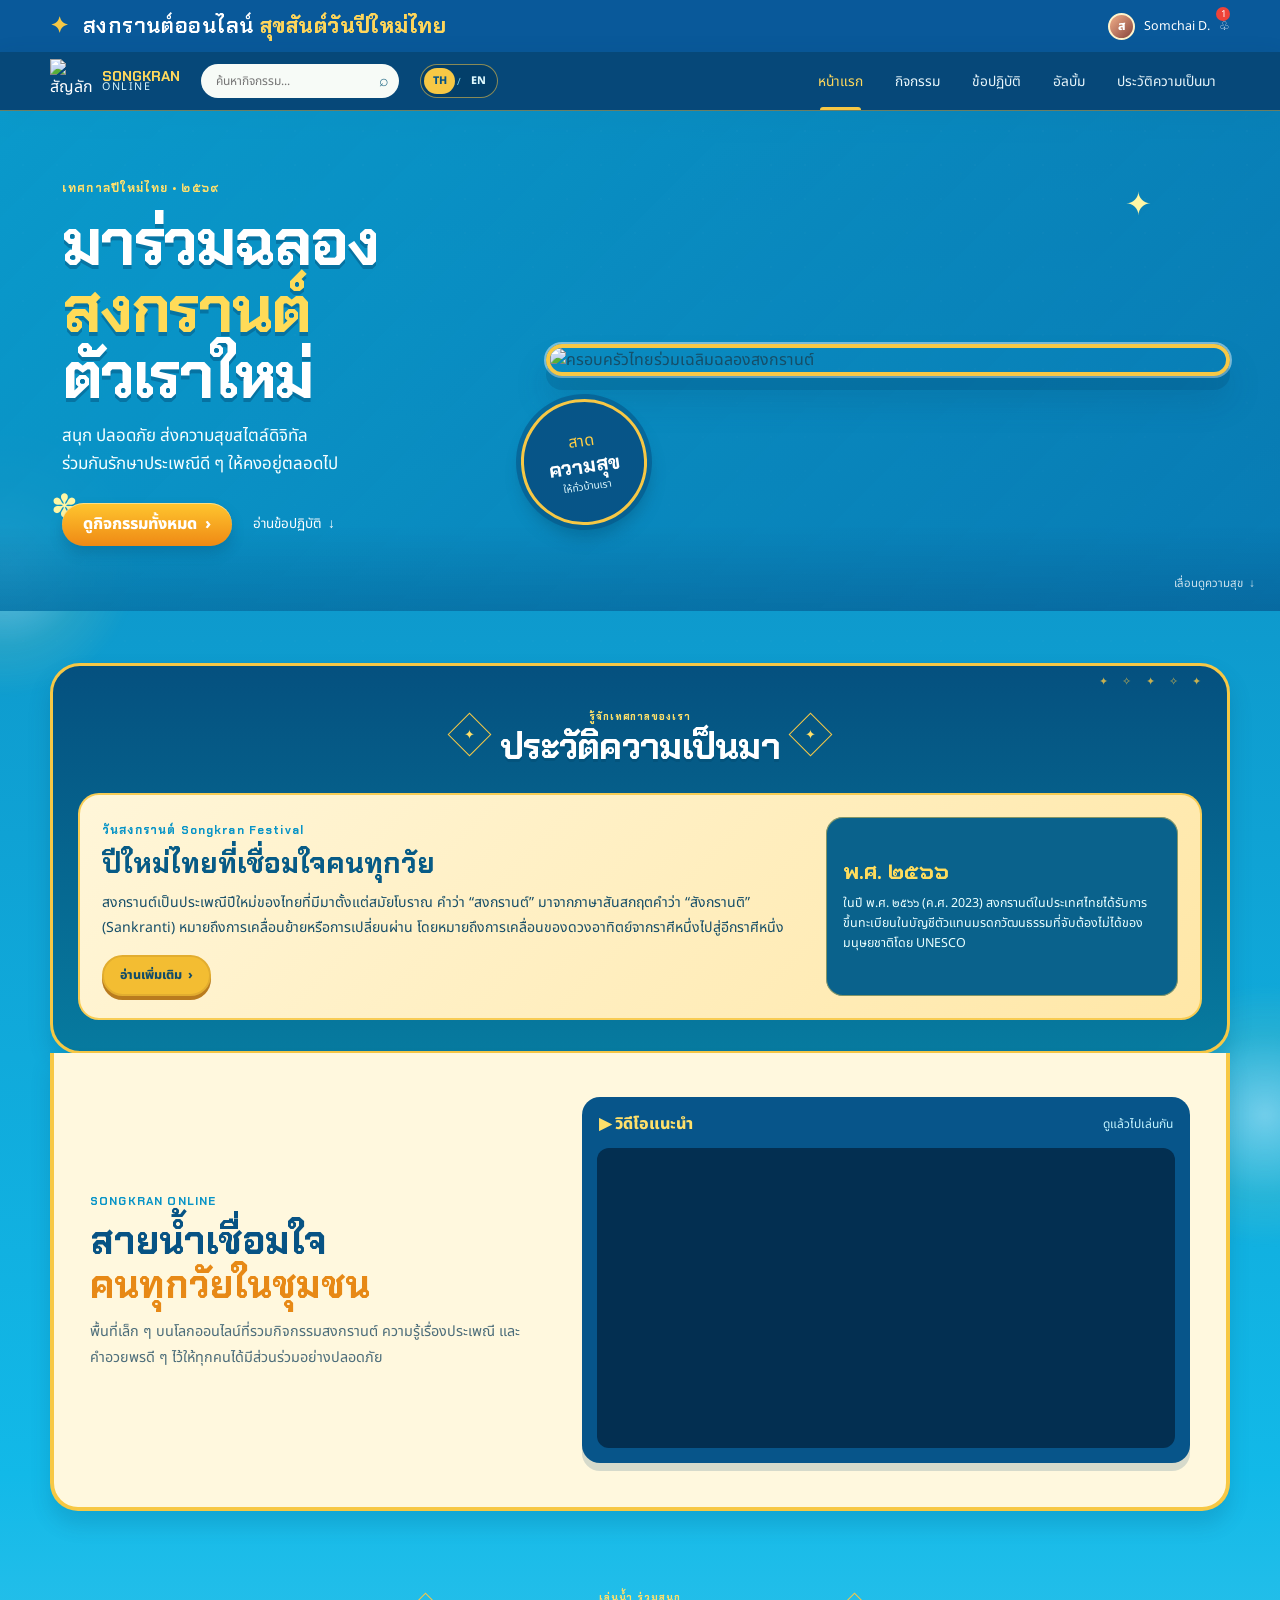
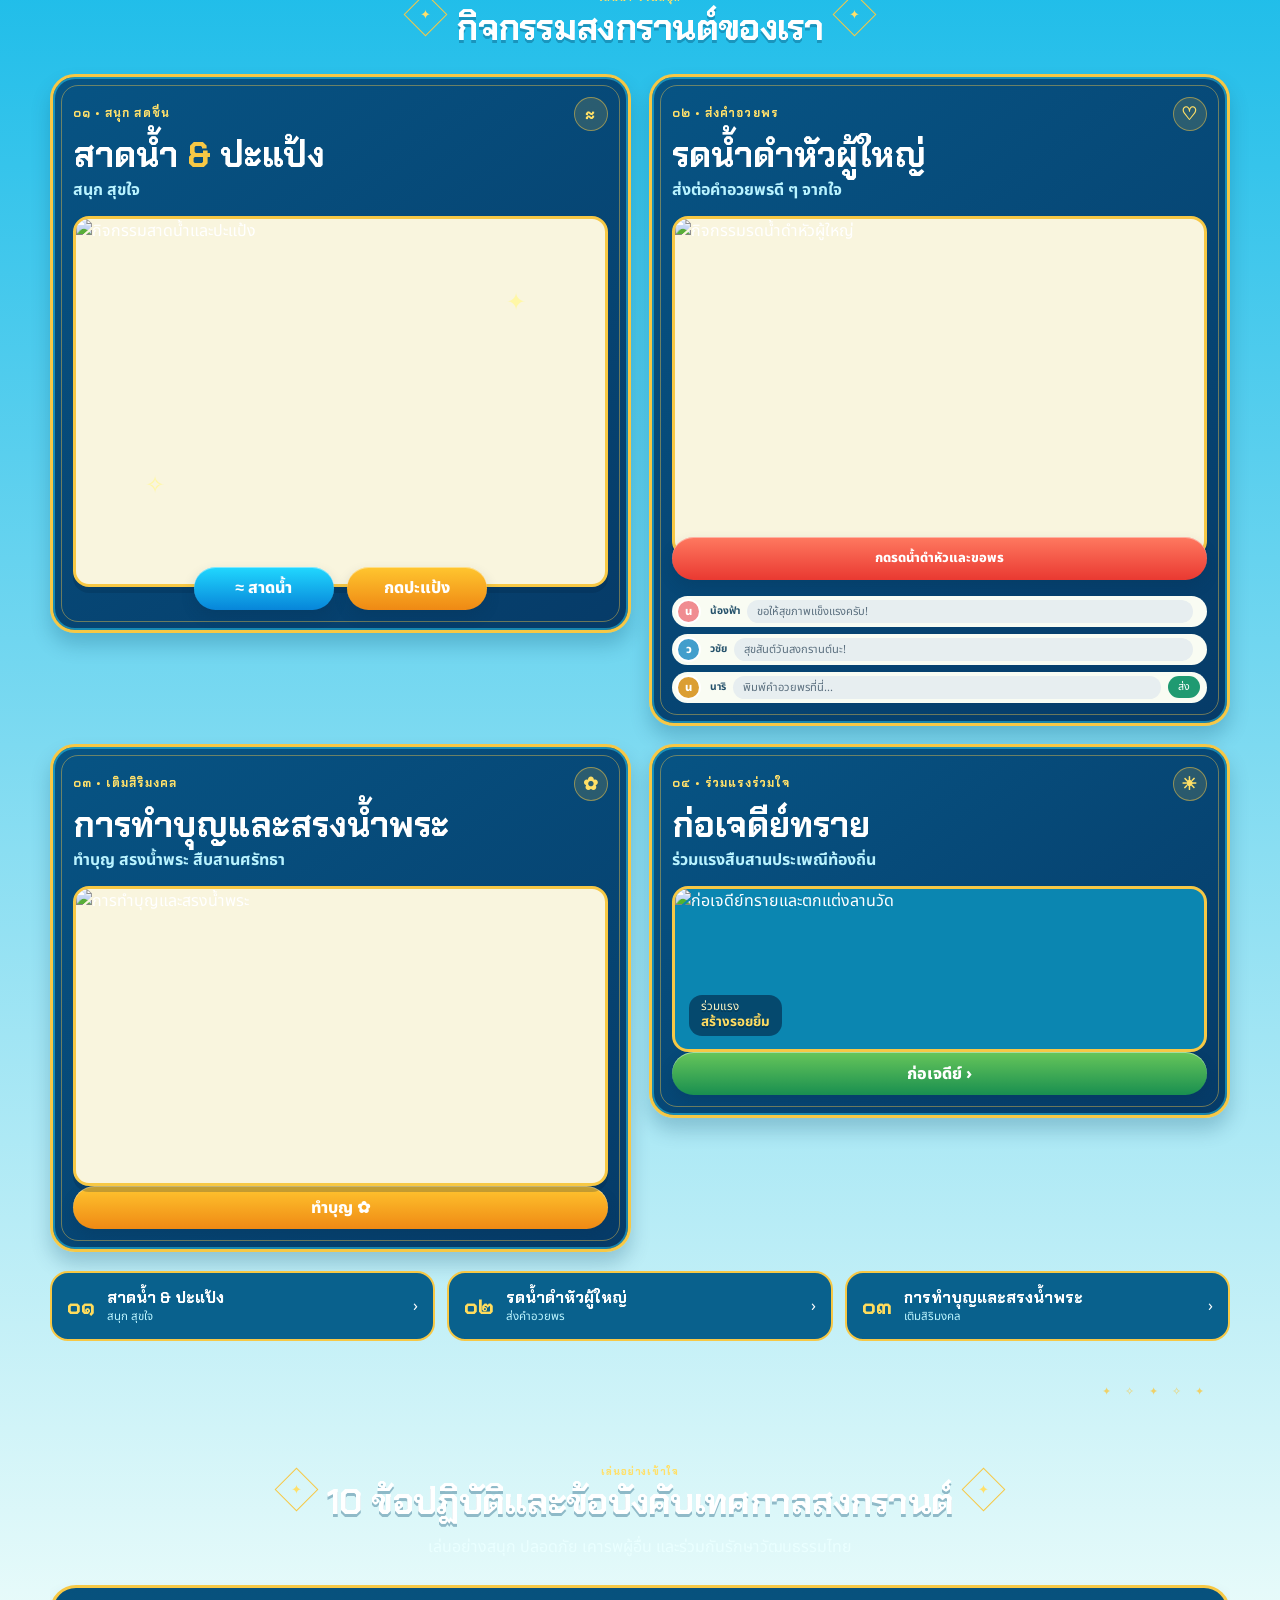
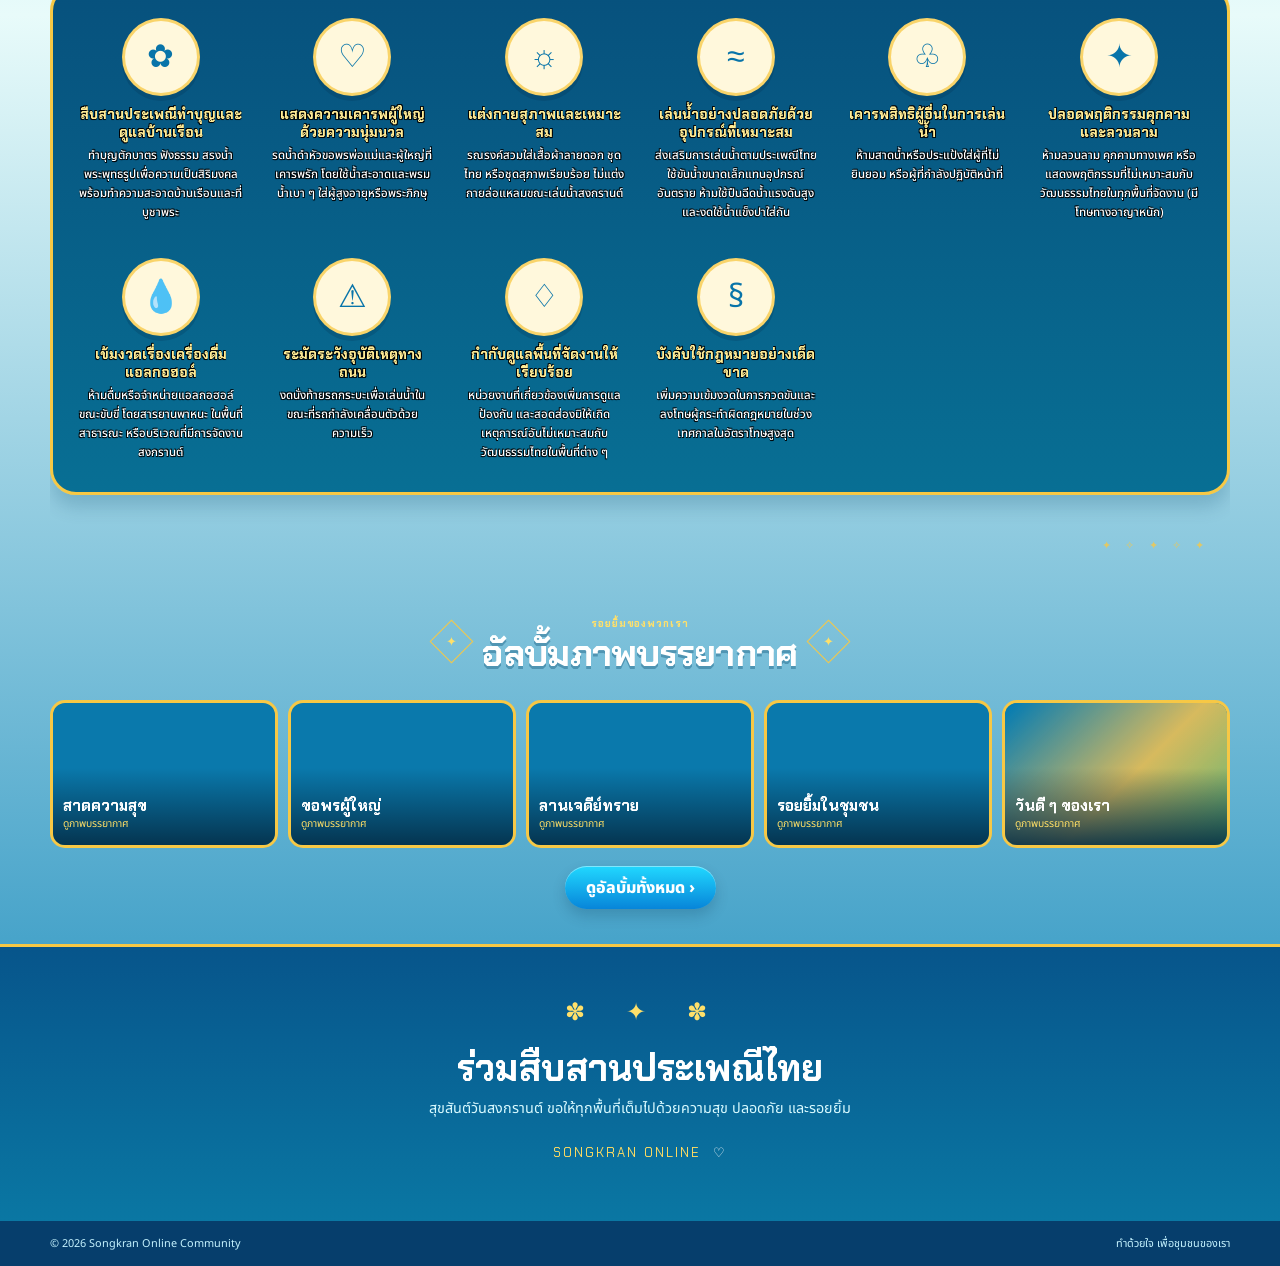
==== commit 64334106: "update index.html" ====
--- a/index.html
+++ b/index.html
@@ -61,8 +61,7 @@
       pointer-events: none;
       content: "";
       opacity: .25;
-      background-image: radial-
-      gradient(rgba(255,255,255,.5) 1px, transparent 1px), radial-gradient(rgba(246,196,56,.3) 1px, transparent 1px);
+      background-image: radial-gradient(rgba(255,255,255,.5) 1px, transparent 1px), radial-gradient(rgba(246,196,56,.3) 1px, transparent 1px);
       background-position: 6px 12px, 20px 31px;
       background-size: 34px 34px, 57px 57px;
       -webkit-mask-image: linear-gradient(to bottom, black, transparent 82%);
@@ -158,7 +157,7 @@
       text-align: left;
       cursor: pointer;
     }
-        .brand-lockup img { width: 44px; height: 44px; object-fit: contain; }
+    .brand-lockup img { width: 44px; height: 44px; object-fit: contain; }
     .brand-lockup span { display: flex; flex-direction: column; line-height: .9; }
     .brand-lockup b { color: #ffd85c; font-family: "Chakra Petch", sans-serif; font-size: .9rem; }
     .brand-lockup small { color: #d9f7ff; font-size: .67rem; letter-spacing: .15em; }
@@ -175,6 +174,11 @@
     }
     .search-pill input { width: 100%; min-width: 0; border: 0; outline: 0; color: #184b64; background: transparent; font-size: .75rem; }
     .search-icon { color: #2c708b; font-size: 1rem; }
+    .language-toggle { display: flex; align-items: center; gap: 2px; padding: 3px; border: 1px solid rgba(247,200,69,.55); border-radius: 999px; background: rgba(2,47,81,.34); }
+    .language-toggle button { min-width: 31px; height: 26px; padding: 0 6px; border-radius: 999px; color: #dffaff; background: transparent; cursor: pointer; font-size: .67rem; font-weight: 800; transition: color .18s ease, background .18s ease, transform .18s ease; }
+    .language-toggle button:hover { color: #fff; transform: translateY(-1px); }
+    .language-toggle button.active { color: #075384; background: var(--gold); }
+    .language-toggle span { color: #7bd6eb; font-size: .62rem; }
     .nav-links { display: flex; align-items: stretch; gap: 4px; height: 58px; margin-left: auto; }
     .nav-links button {
       position: relative;
@@ -235,7 +239,7 @@
     .pill-button:active { transform: scale(.97); }
     .pill-button.yellow, .pill-button.orange { color: #fff; background: linear-gradient(180deg, #ffc62f, #ef8914); }
     .pill-button.cyan { background: linear-gradient(180deg, #21d8ff, #0785d9); }
-        .pill-button.coral { background: linear-gradient(180deg, #ff7960, #e93931); }
+    .pill-button.coral { background: linear-gradient(180deg, #ff7960, #e93931); }
     .pill-button.green { background: linear-gradient(180deg, #67c65a, #198f50); }
     .pill-button.full { width: 100%; }
     .text-button { display: inline-flex; align-items: center; gap: 6px; color: #fff; background: transparent; cursor: pointer; font-size: .84rem; }
@@ -265,7 +269,7 @@
       background: #fff8de;
       box-shadow: 0 14px 20px rgba(3,64,100,.16);
     }
-    .section-label { color: #0894c7; }
+        .section-label { color: #0894c7; }
     .intro-copy h2 { margin: 8px 0 11px; color: #075384; font-family: "Chakra Petch", "Noto Sans Thai", sans-serif; font-size: clamp(1.7rem, 3vw, 2.45rem); line-height: 1.14; }
     .intro-copy h2 span { color: #e78916; }
     .intro-copy p { max-width: 430px; margin: 0; color: #4c6d7a; font-size: .9rem; line-height: 1.8; }
@@ -296,8 +300,8 @@
     .history-fact { display: flex; flex-direction: column; justify-content: center; gap: 8px; padding: 17px; border-radius: 17px; color: #eaffff; background: #0a628c; box-shadow: inset 0 0 0 1px rgba(247,200,69,.5); }
     .history-fact strong { color: #ffdc5d; font-family: "Chakra Petch", sans-serif; font-size: 1.35rem; }
     .history-fact span { font-size: .78rem; line-height: 1.6; }
-    
-        .activity-mosaic { display: grid; grid-template-areas: "water elder" "temple sand"; grid-template-columns: 1fr 1fr; align-items: start; gap: 18px; }
+
+    .activity-mosaic { display: grid; grid-template-areas: "water elder" "temple sand"; grid-template-columns: 1fr 1fr; align-items: start; gap: 18px; }
     .water-card { grid-area: water; }
     .elder-card { grid-area: elder; }
     .temple-card { grid-area: temple; }
@@ -345,14 +349,14 @@
     .strip-card b { font-family: "Chakra Petch", sans-serif; font-size: .98rem; }
     .strip-card small { color: #bdf5ff; font-size: .72rem; }
     .strip-number { color: #ffdc5d; font-family: "Chakra Petch", sans-serif; font-size: 1.3rem; font-weight: 700; }
-    
-        .etiquette-section { padding-top: 82px; }
+
+    .etiquette-section { padding-top: 82px; }
     .section-lead { margin: -13px auto 26px; color: #eaffff; text-align: center; }
-    .rules-grid { display: grid; grid-template-columns: repeat(6, 1fr); gap: 10px; padding: 17px; border: 3px solid var(--gold); border-radius: 26px; background: #07558b; box-shadow: 0 12px 18px rgba(2,65,101,.2); }
+    .rules-grid { display: grid; grid-template-columns: repeat(6, 1fr); gap: 10px; padding: 17px; border: 3px solid var(--gold); border-radius: 26px; background: linear-gradient(180deg, #07517d, #086f94); box-shadow: 0 12px 18px rgba(2,65,101,.2); }
     .rule-card { padding: 13px 8px; color: #efffff; text-align: center; }
     .rule-icon { display: grid; place-items: center; width: 78px; height: 78px; margin: 0 auto 9px; border: 3px solid rgba(247,200,69,.75); border-radius: 50%; color: #0874a9; background: #fff8dc; font-size: 2rem; box-shadow: 0 5px 0 rgba(2,42,73,.2); }
-    .rule-card h3 { margin: 0 0 5px; color: #ffdf66; font-family: "Chakra Petch", "Noto Sans Thai", sans-serif; font-size: .86rem; }
-    .rule-card p { margin: 0; color: #dffbff; font-size: .7rem; line-height: 1.65; }
+    .rule-card h3 { margin: 0 0 5px; color: #ffec96; font-family: "Chakra Petch", "Noto Sans Thai", sans-serif; font-size: .86rem; text-shadow: -.65px -.65px 0 rgba(0,0,0,.84), .65px -.65px 0 rgba(0,0,0,.84), -.65px .65px 0 rgba(0,0,0,.84), .65px .65px 0 rgba(0,0,0,.84), 0 1px 1px rgba(1,42,66,.72); }
+    .rule-card p { margin: 0; color: #fff; font-size: .72rem; font-weight: 500; line-height: 1.65; text-shadow: -.65px -.65px 0 rgba(0,0,0,.84), .65px -.65px 0 rgba(0,0,0,.84), -.65px .65px 0 rgba(0,0,0,.84), .65px .65px 0 rgba(0,0,0,.84), 0 1px 1px rgba(1,42,66,.68); }
 
     .gallery-section { padding-top: 80px; text-align: center; }
     .gallery-row { display: grid; grid-template-columns: repeat(5, 1fr); gap: 10px; }
@@ -384,7 +388,6 @@
     .reveal-delay-1 { transition-delay: .11s; }
     .reveal-delay-2 { transition-delay: .2s; }
 
-
     .modal-backdrop { position: fixed; inset: 0; z-index: 50; display: grid; place-items: center; padding: 17px; background: rgba(1,35,58,.73); backdrop-filter: blur(7px); animation: fade-in .18s ease both; }
     .activity-modal { position: relative; display: grid; grid-template-columns: .9fr 1.1fr; width: min(680px, 100%); overflow: hidden; border: 3px solid var(--gold); border-radius: 25px; background: var(--cream); box-shadow: 0 20px 60px rgba(0,0,0,.32); animation: pop-in .28s var(--ease-out) both; }
     .activity-modal > img { width: 100%; height: 100%; min-height: 340px; object-fit: cover; }
@@ -393,6 +396,10 @@
     .modal-content h2 { margin: 6px 0 8px; color: #075384; font: 700 1.9rem "Chakra Petch", "Noto Sans Thai", sans-serif; }
     .modal-content > p { margin: 0 0 14px; font-size: .9rem; line-height: 1.6; }
     .modal-content ul { margin: 0 0 20px; padding-left: 19px; color: #567282; font-size: .82rem; line-height: 1.75; }
+    .modal-steps { margin: 16px 0 20px; padding: 11px 13px 12px; border: 1px solid rgba(226,173,47,.7); border-radius: 14px; color: #567282; background: rgba(255,248,223,.72); }
+    .modal-steps strong { display: block; margin-bottom: 6px; color: #d2952c; font: 700 .78rem "Chakra Petch", "Noto Sans Thai", sans-serif; letter-spacing: .05em; }
+    .modal-steps ol { margin: 0; padding-left: 21px; font-size: .78rem; line-height: 1.62; }
+    .modal-steps li { padding-left: 3px; }
     .modal-close { position: absolute; top: 12px; right: 12px; z-index: 2; display: grid; place-items: center; width: 35px; height: 35px; border-radius: 50%; color: #fff; background: #075384; cursor: pointer; font-size: 1.1rem; }
     .history-modal-backdrop { align-items: center; padding: 18px; }
     .history-modal { position: relative; width: min(820px, 100%); max-height: min(86vh, 800px); overflow: hidden; border: 3px solid var(--gold); border-radius: 24px; color: #214f66; background: var(--cream); box-shadow: 0 24px 70px rgba(0,39,66,.42); animation: modal-rise .24s var(--ease-out); }
@@ -415,8 +422,8 @@
     @keyframes pop-in { from { opacity: 0; transform: scale(.95) translateY(7px); } to { opacity: 1; transform: scale(1) translateY(0); } }
     @keyframes fade-in { from { opacity: 0; } to { opacity: 1; } }
     @keyframes modal-rise { from { opacity: 0; transform: translateY(15px) scale(.97); } to { opacity: 1; transform: translateY(0) scale(1); } }
-
-    @media (max-width: 960px) {
+    
+        @media (max-width: 960px) {
       .navbar { gap: 12px; }
       .nav-links button { padding: 0 9px; font-size: .77rem; }
       .hero-inner { grid-template-columns: .9fr 1.1fr; }
@@ -432,6 +439,8 @@
       .navbar { min-height: 55px; }
       .brand-lockup img { width: 38px; height: 38px; }
       .search-pill { flex: 1; }
+      .language-toggle { flex: none; }
+      .language-toggle button { min-width: 28px; padding-inline: 4px; }
       .mobile-menu { display: block; }
       .nav-links { position: absolute; top: 55px; right: 0; left: 0; display: none; flex-direction: column; gap: 0; height: auto; padding: 7px 17px 13px; border-bottom: 1px solid var(--gold); background: #064879; box-shadow: 0 12px 18px rgba(1,47,75,.22); }
       .nav-links.is-open { display: flex; }
@@ -449,7 +458,7 @@
       .hero-badge b { font-size: .95rem; }
       .hero-badge span { font-size: .78rem; }
       .hero-badge small { font-size: .52rem; }
-            .scroll-note { display: none; }
+      .scroll-note { display: none; }
       .intro-section { width: calc(100% - 24px); gap: 25px; padding: 27px 20px; }
       .intro-copy { text-align: center; }
       .intro-copy p { margin: auto; }
@@ -480,7 +489,7 @@
       *, *::before, *::after { scroll-behavior: auto !important; animation-duration: .01ms !important; animation-iteration-count: 1 !important; transition-duration: .01ms !important; }
       .reveal { opacity: 1; transform: none; }
     }
-      </style>
+  </style>
 </head>
 <body>
   <div class="site-shell">
@@ -504,6 +513,11 @@
             <input id="searchInput" type="search" placeholder="ค้นหากิจกรรม..." />
             <span class="search-icon">⌕</span>
           </label>
+          <div class="language-toggle" aria-label="เลือกภาษา">
+            <button id="langTh" type="button" class="active" aria-pressed="true">TH</button>
+            <span>/</span>
+            <button id="langEn" type="button" aria-pressed="false">EN</button>
+          </div>
           <div class="nav-links" id="navLinks">
             <button type="button" data-jump="home">หน้าแรก</button>
             <button type="button" data-jump="activities">กิจกรรม</button>
@@ -546,12 +560,12 @@
         </div>
         <div class="history-intro-card reveal">
           <div class="history-intro-copy">
-            <span class="section-label">วันสงกรานต์ · SONGKRAN FESTIVAL</span>
+            <span class="section-label">วันสงกรานต์ Songkran Festival</span>
             <h3>ปีใหม่ไทยที่เชื่อมใจคนทุกวัย</h3>
-            <p>สงกรานต์เป็นประเพณีปีใหม่ของไทยที่มีมาตั้งแต่สมัยโบราณ คำว่า “สงกรานต์” มาจากภาษาสันสกฤตคำว่า “สังกรานติ” (Sankranti) หมายถึงการเคลื่อนย้ายหรือการเปลี่ยนผ่าน</p>
+            <p>สงกรานต์เป็นประเพณีปีใหม่ของไทยที่มีมาตั้งแต่สมัยโบราณ คำว่า “สงกรานต์” มาจากภาษาสันสกฤตคำว่า “สังกรานติ” (Sankranti) หมายถึงการเคลื่อนย้ายหรือการเปลี่ยนผ่าน โดยหมายถึงการเคลื่อนของดวงอาทิตย์จากราศีหนึ่งไปสู่อีกราศีหนึ่ง</p>
             <button class="history-read-more" id="openHistory" type="button">อ่านเพิ่มเติม <span>›</span></button>
           </div>
-          <div class="history-fact"><strong>พ.ศ. ๒๕๖๖</strong><span>สงกรานต์ในประเทศไทยได้รับการขึ้นทะเบียนเป็นมรดกวัฒนธรรมที่จับต้องไม่ได้ของมนุษยชาติโดย UNESCO</span></div>
+          <div class="history-fact"><strong>พ.ศ. ๒๕๖๖</strong><span>ในปี พ.ศ. ๒๕๖๖ (ค.ศ. 2023) สงกรานต์ในประเทศไทยได้รับการขึ้นทะเบียนในบัญชีตัวแทนมรดกวัฒนธรรมที่จับต้องไม่ได้ของมนุษยชาติโดย UNESCO</span></div>
         </div>
       </section>
 
@@ -564,7 +578,7 @@
         <div class="video-card">
           <div class="video-heading"><span>▶ วิดีโอแนะนำ</span><small>ดูแล้วไปเล่นกัน</small></div>
           <div class="video-frame"><iframe title="วิดีโอแนะนำเทศกาลสงกรานต์" src="https://www.youtube-nocookie.com/embed/eJFaSRtWPBw" loading="lazy" allow="accelerometer; autoplay; clipboard-write; encrypted-media; gyroscope; picture-in-picture" allowfullscreen></iframe></div>
-                  </div>
+        </div>
       </section>
 
       <section class="content-section activities-section" id="activities">
@@ -596,14 +610,14 @@
 
           <article class="feature-card temple-card reveal reveal-delay-1">
             <div class="card-topline"><span>๐๓ • เติมสิริมงคล</span><span class="card-icon">✿</span></div>
-            <h3>ทำบุญ <span>&amp;</span> สรงน้ำพระ</h3><p>เติมสิริมงคลให้ปีใหม่</p>
-            <div class="feature-image"><img src="https://files.manuscdn.com/user_upload_by_module/session_file/310519663701493864/xvFtinOxBFoKcJRt.png" alt="ทำบุญและสรงน้ำพระ" /></div>
+            <h3>การทำบุญและสรงน้ำพระ</h3><p>ทำบุญ สรงน้ำพระ สืบสานศรัทธา</p>
+            <div class="feature-image"><img src="https://files.manuscdn.com/user_upload_by_module/session_file/310519663701493864/xvFtinOxBFoKcJRt.png" alt="การทำบุญและสรงน้ำพระ" /></div>
             <button class="pill-button orange full" type="button" data-activity="temple">ทำบุญ ✿</button>
           </article>
 
           <article class="feature-card sand-card reveal reveal-delay-2">
             <div class="card-topline"><span>๐๔ • ร่วมแรงร่วมใจ</span><span class="card-icon">☀</span></div>
-            <h3>ก่อเจดีย์ทราย</h3><p>ร่วมแรงร่วมใจ สืบสานประเพณี</p>
+            <h3>ก่อเจดีย์ทราย</h3><p>ร่วมแรงสืบสานประเพณีท้องถิ่น</p>
             <div class="sand-illustration"><img src="https://files.manuscdn.com/user_upload_by_module/session_file/310519663701493864/xvFtinOxBFoKcJRt.png" alt="ก่อเจดีย์ทรายและตกแต่งลานวัด" /><div class="sand-illustration-caption">ร่วมแรง<br /><b>สร้างรอยยิ้ม</b></div></div>
             <button class="pill-button green full" type="button" data-activity="sand">ก่อเจดีย์ ›</button>
           </article>
@@ -611,24 +625,28 @@
         <div class="activity-strip reveal">
           <button class="strip-card" type="button" data-activity="water"><span class="strip-number">๐๑</span><span><b>สาดน้ำ &amp; ปะแป้ง</b><small>สนุก สุขใจ</small></span><span>›</span></button>
           <button class="strip-card" type="button" data-activity="elder"><span class="strip-number">๐๒</span><span><b>รดน้ำดำหัวผู้ใหญ่</b><small>ส่งคำอวยพร</small></span><span>›</span></button>
-          <button class="strip-card" type="button" data-activity="temple"><span class="strip-number">๐๓</span><span><b>ทำบุญ &amp; สรงน้ำพระ</b><small>เติมสิริมงคล</small></span><span>›</span></button>
+          <button class="strip-card" type="button" data-activity="temple"><span class="strip-number">๐๓</span><span><b>การทำบุญและสรงน้ำพระ</b><small>เติมสิริมงคล</small></span><span>›</span></button>
         </div>
       </section>
 
       <section class="content-section etiquette-section" id="etiquette">
         <div class="section-heading">
           <span class="heading-ornament"><span>✦</span></span>
-          <div><span class="heading-eyebrow">เล่นอย่างเข้าใจ</span><h2>ระเบียบข้อปฏิบัติ</h2></div>
+          <div><span class="heading-eyebrow">เล่นอย่างเข้าใจ</span><h2>10 ข้อปฏิบัติและข้อบังคับเทศกาลสงกรานต์</h2></div>
           <span class="heading-ornament"><span>✦</span></span>
         </div>
-        <p class="section-lead">เล่นให้สนุกได้เต็มที่ เมื่อเราสนุกอย่างเข้าใจและดูแลกัน</p>
+        <p class="section-lead">เล่นอย่างสนุก ปลอดภัย เคารพผู้อื่น และร่วมกันรักษาวัฒนธรรมไทย</p>
         <div class="rules-grid">
-          <article class="rule-card reveal"><div class="rule-icon">♧</div><h3>เล่นน้ำอย่างสุภาพ</h3><p>ไม่นำน้ำสกปรก ไม่ฉีดน้ำแรง และไม่สาดใส่ผู้ที่ไม่ต้องการเล่น</p></article>
-          <article class="rule-card reveal"><div class="rule-icon">▣</div><h3>งดใช้อุปกรณ์รุนแรง</h3><p>ไม่ใช้ปืนฉีดน้ำแรงดันสูง หรืออุปกรณ์ที่อาจทำให้เกิดอันตราย</p></article>
-          <article class="rule-card reveal"><div class="rule-icon">♧</div><h3>เคารพผู้ใหญ่</h3><p>รดน้ำดำหัวด้วยความสุภาพ ขออนุญาตก่อนปะแป้ง และรับฟังคำเตือน</p></article>
-          <article class="rule-card reveal"><div class="rule-icon">▣</div><h3>รักษาสถานที่</h3><p>ทิ้งขยะลงถัง ช่วยกันดูแลพื้นที่สาธารณะและบริเวณวัด</p></article>
-          <article class="rule-card reveal"><div class="rule-icon">💧</div><h3>ใช้น้ำอย่างประหยัด</h3><p>ใช้น้ำเท่าที่จำเป็น ช่วยกันรักษาทรัพยากรและสิ่งแวดล้อม</p></article>
-          <article class="rule-card reveal"><div class="rule-icon">♡</div><h3>ดูแลคนรอบข้าง</h3><p>ช่วยเหลือเด็ก ผู้สูงอายุ และผู้ที่ต้องการความช่วยเหลือ</p></article>
+          <article class="rule-card reveal"><div class="rule-icon">✿</div><h3>สืบสานประเพณีทำบุญและดูแลบ้านเรือน</h3><p>ทำบุญตักบาตร ฟังธรรม สรงน้ำพระพุทธรูปเพื่อความเป็นสิริมงคล พร้อมทำความสะอาดบ้านเรือนและที่บูชาพระ</p></article>
+          <article class="rule-card reveal"><div class="rule-icon">♡</div><h3>แสดงความเคารพผู้ใหญ่ด้วยความนุ่มนวล</h3><p>รดน้ำดำหัวขอพรพ่อแม่และผู้ใหญ่ที่เคารพรัก โดยใช้น้ำสะอาดและพรมน้ำเบา ๆ ใส่ผู้สูงอายุหรือพระภิกษุ</p></article>
+          <article class="rule-card reveal"><div class="rule-icon">☼</div><h3>แต่งกายสุภาพและเหมาะสม</h3><p>รณรงค์สวมใส่เสื้อผ้าลายดอก ชุดไทย หรือชุดสุภาพเรียบร้อย ไม่แต่งกายล่อแหลมขณะเล่นน้ำสงกรานต์</p></article>
+          <article class="rule-card reveal"><div class="rule-icon">≈</div><h3>เล่นน้ำอย่างปลอดภัยด้วยอุปกรณ์ที่เหมาะสม</h3><p>ส่งเสริมการเล่นน้ำตามประเพณีไทย ใช้ขันน้ำขนาดเล็กแทนอุปกรณ์อันตราย ห้ามใช้ปืนฉีดน้ำแรงดันสูง และงดใช้น้ำแข็งปาใส่กัน</p></article>
+          <article class="rule-card reveal"><div class="rule-icon">♧</div><h3>เคารพสิทธิผู้อื่นในการเล่นน้ำ</h3><p>ห้ามสาดน้ำหรือประแป้งใส่ผู้ที่ไม่ยินยอม หรือผู้ที่กำลังปฏิบัติหน้าที่</p></article>
+          <article class="rule-card reveal"><div class="rule-icon">✦</div><h3>ปลอดพฤติกรรมคุกคามและลวนลาม</h3><p>ห้ามลวนลาม คุกคามทางเพศ หรือแสดงพฤติกรรมที่ไม่เหมาะสมกับวัฒนธรรมไทยในทุกพื้นที่จัดงาน (มีโทษทางอาญาหนัก)</p></article>
+          <article class="rule-card reveal"><div class="rule-icon">💧</div><h3>เข้มงวดเรื่องเครื่องดื่มแอลกอฮอล์</h3><p>ห้ามดื่มหรือจำหน่ายแอลกอฮอล์ขณะขับขี่ โดยสารยานพาหนะ ในพื้นที่สาธารณะ หรือบริเวณที่มีการจัดงานสงกรานต์</p></article>
+          <article class="rule-card reveal"><div class="rule-icon">⚠</div><h3>ระมัดระวังอุบัติเหตุทางถนน</h3><p>งดนั่งท้ายรถกระบะเพื่อเล่นน้ำในขณะที่รถกำลังเคลื่อนตัวด้วยความเร็ว</p></article>
+          <article class="rule-card reveal"><div class="rule-icon">♢</div><h3>กำกับดูแลพื้นที่จัดงานให้เรียบร้อย</h3><p>หน่วยงานที่เกี่ยวข้องเพิ่มการดูแล ป้องกัน และสอดส่องมิให้เกิดเหตุการณ์อันไม่เหมาะสมกับวัฒนธรรมไทยในพื้นที่ต่าง ๆ</p></article>
+          <article class="rule-card reveal"><div class="rule-icon">§</div><h3>บังคับใช้กฎหมายอย่างเด็ดขาด</h3><p>เพิ่มความเข้มงวดในการกวดขันและลงโทษผู้กระทำผิดกฎหมายในช่วงเทศกาลในอัตราโทษสูงสุด</p></article>
         </div>
       </section>
 
@@ -638,7 +656,7 @@
           <div><span class="heading-eyebrow">รอยยิ้มของพวกเรา</span><h2>อัลบั้มภาพบรรยากาศ</h2></div>
           <span class="heading-ornament"><span>✦</span></span>
         </div>
-                <div class="gallery-row">
+        <div class="gallery-row">
           <button class="gallery-tile gallery-water reveal" type="button" data-activity="water"><span>สาดความสุข</span><small>ดูภาพบรรยากาศ</small></button>
           <button class="gallery-tile gallery-elder reveal" type="button" data-activity="elder"><span>ขอพรผู้ใหญ่</span><small>ดูภาพบรรยากาศ</small></button>
           <button class="gallery-tile gallery-sand reveal" type="button" data-activity="sand"><span>ลานเจดีย์ทราย</span><small>ดูภาพบรรยากาศ</small></button>
@@ -672,70 +690,151 @@
 
     const activityData = {
       water: {
-        kicker: "สนุก สุขใจ",
-        title: "สาดน้ำ & ปะแป้ง",
-        description: "เล่นน้ำอย่างสุภาพ เติมรอยยิ้มให้คนในชุมชน และเริ่มต้นปีใหม่ด้วยความสดชื่น",
         image: assets.water,
         color: "cyan",
-        details: [
-          "น้ำมีความหมายถึงการชำระล้างสิ่งไม่ดี การเริ่มต้นใหม่ และความเป็นสิริมงคล",
-          "การปะแป้งเป็นกิจกรรมร่วมสมัย ควรขออนุญาตและเล่นอย่างสุภาพกับทุกคน",
-          "เลือกพื้นที่เล่นน้ำที่จัดไว้ และดูแลเด็ก ผู้สูงอายุ รวมถึงผู้ใช้รถใช้ถนน"
-        ]
+        th: { kicker: "สนุก สุขใจ", title: "สาดน้ำ & ปะแป้ง", description: "เล่นน้ำอย่างสุภาพ เติมรอยยิ้มให้คนในชุมชน และเริ่มต้นปีใหม่ด้วยความสดชื่น", steps: ["เลือกพื้นที่เล่นน้ำที่จัดไว้", "ขออนุญาตก่อนปะแป้งหรือสาดน้ำ", "ใช้น้ำสะอาด เล่นเบา ๆ และดูแลคนรอบข้าง"] },
+        en: { kicker: "Cool & playful", title: "Splash Water & Powder Play", description: "Play with water kindly, share smiles with the community, and begin the new year refreshed.", steps: ["Choose a designated water-play area.", "Ask before applying powder or splashing someone.", "Use clean water, play gently, and look after others."] }
       },
       elder: {
-        kicker: "สืบสานคำอวยพร",
-        title: "รดน้ำดำหัวผู้ใหญ่",
-        description: "แสดงความเคารพ ขอพร และส่งต่อความอบอุ่นระหว่างคนต่างวัยในครอบครัว",
         image: assets.elder,
         color: "coral",
-        details: [
-          "เตรียมน้ำอบหรือน้ำสะอาด พร้อมพวงมาลัยหรือดอกไม้ตามความเหมาะสม",
-          "กล่าวคำขอพรและขอขมาอย่างอ่อนน้อม แล้วรับพรด้วยความตั้งใจ",
-          "ช่วงเวลานี้คือการเชื่อมความสัมพันธ์และแสดงความกตัญญูในครอบครัว"
-        ]
+        th: { kicker: "สืบสานคำอวยพร", title: "รดน้ำดำหัวผู้ใหญ่", description: "แสดงความเคารพ ขอพร และส่งต่อความอบอุ่นระหว่างคนต่างวัยในครอบครัว", steps: ["เตรียมน้ำอบหรือน้ำสะอาดกับดอกไม้", "กล่าวคำขอพรและขอขมาอย่างอ่อนน้อม", "รับพรด้วยความตั้งใจและแสดงความกตัญญู"] },
+        en: { kicker: "Share blessings", title: "Offer Water and Ask for Blessings", description: "Show respect, ask for blessings, and share warmth between generations.", steps: ["Prepare scented or clean water with flowers.", "Offer your apology and wishes respectfully.", "Receive the blessing with gratitude and care."] }
       },
       temple: {
-        kicker: "เติมสิริมงคล",
-        title: "ทำบุญ & สรงน้ำพระ",
-        description: "เริ่มปีใหม่ไทยด้วยการทำบุญ สรงน้ำพระ และชวนครอบครัวกลับมาพบกัน",
         image: assets.temple,
         color: "orange",
-        details: [
-          "ร่วมทำบุญตามกำลังศรัทธาและแต่งกายสุภาพเมื่อเข้าวัด",
-          "สรงน้ำพระด้วยน้ำสะอาดเบา ๆ โดยปฏิบัติตามคำแนะนำของสถานที่",
-          "ใช้โอกาสนี้ระลึกถึงผู้มีพระคุณและตั้งใจทำความดีในปีใหม่"
-        ]
+        th: { kicker: "เติมสิริมงคล", title: "การทำบุญและสรงน้ำพระ", description: "การทำบุญและสรงน้ำพระเป็นกิจกรรมสำคัญทางศาสนาที่ผู้คนมักปฏิบัติในช่วงเทศกาลสงกรานต์ ประชาชนจะเข้าวัดทำบุญและสรงน้ำพระพุทธรูปด้วยน้ำสะอาด เพื่อแสดงความเคารพและความศรัทธา การสรงน้ำพระมีความหมายเกี่ยวกับการชำระล้างสิ่งไม่ดีและการเสริมความเป็นสิริมงคลในโอกาสขึ้นปีใหม่ไทย กิจกรรมนี้ยังเป็นโอกาสให้ครอบครัวและชุมชนได้ร่วมกันทำบุญและสืบทอดประเพณีสงกรานต์", steps: ["เข้าวัดทำบุญด้วยความตั้งใจและแต่งกายสุภาพ", "สรงน้ำพระพุทธรูปเบา ๆ ด้วยน้ำสะอาด", "ร่วมกับครอบครัวและชุมชนสืบทอดประเพณี"] },
+        en: { kicker: "Invite blessings", title: "Make Merit and Bathe the Buddha Image", description: "Merit-making and bathing Buddha images are important religious activities often observed during Songkran. People visit temples to make merit and gently pour clean water over Buddha images as an expression of respect and faith. The ritual symbolizes cleansing away misfortune and inviting auspiciousness for the Thai New Year. It also brings families and communities together to make merit and continue Songkran traditions.", steps: ["Visit the temple with respectful attire and sincere intentions.", "Gently bathe the Buddha image with clean water.", "Join family and community in carrying the tradition forward."] }
       },
       sand: {
-        kicker: "ร่วมแรงร่วมใจ",
-        title: "ก่อเจดีย์ทราย",
-        description: "กิจกรรมสร้างสรรค์สำหรับทุกวัย เติมสีสันให้ลานวัดและสืบสานประเพณี",
         image: assets.sand,
         color: "green",
-        details: [
-          "ก่อเจดีย์ทราย ตกแต่งด้วยธงหลากสี และร่วมเก็บพื้นที่ให้เรียบร้อย",
-          "ชวนเด็ก ๆ เรียนรู้ความหมายของการนำทรายเข้าวัดและการแบ่งปัน",
-          "ถ่ายภาพได้ แต่อย่าบดบังทางเดินหรือรบกวนพิธีกรรมของผู้อื่น"
-        ]
+        th: { kicker: "ร่วมแรงร่วมใจ", title: "ก่อเจดีย์ทราย", description: "การก่อเจดีย์ทรายเป็นกิจกรรมทางวัฒนธรรมที่พบในช่วงเทศกาลสงกรานต์ โดยผู้คนจะนำทรายมาก่อเป็นเจดีย์บริเวณวัด มีความเชื่อมโยงกับการทำบุญและการนำทรายเข้าวัด รวมถึงการสร้างสิริมงคลในช่วงวันขึ้นปีใหม่ไทย กิจกรรมนี้ยังช่วยส่งเสริมการมีส่วนร่วมของคนในชุมชนและการสืบสานประเพณีท้องถิ่น การก่อเจดีย์ทรายเป็นหนึ่งในกิจกรรมที่พบร่วมกับประเพณีสงกรานต์ในหลายพื้นที่ของประเทศไทย", steps: ["นำทรายมาก่อเป็นเจดีย์ในพื้นที่ที่วัดจัดไว้", "ตกแต่งอย่างเหมาะสมและเรียนรู้ความหมายของการนำทรายเข้าวัด", "ร่วมกันดูแลความสะอาดและเคารพพื้นที่ประกอบพิธี"] },
+        en: { kicker: "Build together", title: "Build a Sand Pagoda", description: "Building sand pagodas is a cultural activity found during Songkran, when people bring sand to form pagodas at temples. It is connected with merit-making, bringing sand into the temple, and inviting auspiciousness for the Thai New Year. The activity also encourages community participation and the continuation of local traditions. Sand pagodas are one of the activities found alongside Songkran traditions in many parts of Thailand.", steps: ["Build a sand pagoda in the area prepared by the temple.", "Decorate appropriately and learn the meaning of bringing sand to the temple.", "Keep the ceremonial area clean and treat it with respect."] }
       }
     };
 
     const historySections = [
-            ["วันสงกรานต์ · Songkran Festival", "สงกรานต์เป็นประเพณีปีใหม่ของไทยที่มีมาตั้งแต่สมัยโบราณ คำว่า “สงกรานต์” มาจากภาษาสันสกฤตคำว่า “สังกรานติ” (Sankranti) หมายถึงการเคลื่อนย้ายหรือการเปลี่ยนผ่าน โดยหมายถึงการเคลื่อนของดวงอาทิตย์จากราศีหนึ่งไปสู่อีกราศีหนึ่ง"],
-      ["ความเป็นมา", "ในอดีต สงกรานต์ถือเป็นวันขึ้นปีใหม่ของไทย ก่อนที่จะเปลี่ยนมาใช้วันที่ 1 มกราคมในภายหลัง ประเพณีสงกรานต์มีรากฐานจากทั้งศาสนาพราหมณ์และพระพุทธศาสนาที่ผสมผสานกัน และเกี่ยวข้องกับความเชื่อเรื่องการเปลี่ยนผ่านของช่วงเวลาและฤดูกาลเข้าสู่ช่วงฤดูร้อน"],
-      ["ความสำคัญของวันสงกรานต์", "สงกรานต์เป็นเทศกาลสำคัญที่สะท้อนทั้งวัฒนธรรม ศาสนา และวิถีชีวิตของผู้คน เป็นช่วงเวลาแห่งการเริ่มต้นปีใหม่ ผู้คนมักทำบุญ สรงน้ำพระ และรดน้ำดำหัวผู้ใหญ่เพื่อความเป็นสิริมงคล นอกจากนี้ยังเป็นช่วงที่ครอบครัวและชุมชนได้กลับมาใช้เวลาร่วมกัน ช่วยสืบสานประเพณีและสร้างความสัมพันธ์ที่ดีระหว่างคนในสังคม"],
-      ["สงกรานต์กับ UNESCO", "ในปี พ.ศ. 2566 หรือ ค.ศ. 2023 “สงกรานต์ในประเทศไทย” ได้รับการขึ้นทะเบียนใน Representative List of the Intangible Cultural Heritage of Humanity หรือบัญชีตัวแทนมรดกวัฒนธรรมที่จับต้องไม่ได้ของมนุษยชาติของ UNESCO"],
-      ["การสาดน้ำ", "การใช้น้ำเป็นองค์ประกอบสำคัญของประเพณีสงกรานต์มาแต่เดิม น้ำมีความหมายเกี่ยวกับการชำระล้างสิ่งไม่ดี การเริ่มต้นใหม่ ความเป็นสิริมงคล และการแสดงความเคารพ ในรูปแบบดั้งเดิมจึงมีทั้งการสรงน้ำพระและการรดน้ำผู้ใหญ่เพื่อขอพร ต่อมาจึงพัฒนาเป็นการเล่นสาดน้ำระหว่างสมาชิกในครอบครัว เพื่อน คนในชุมชน และผู้ร่วมงาน"],
-      ["การปะแป้ง", "การปะแป้งคือการนำแป้งมาทาบริเวณใบหน้าหรือแก้มของผู้ร่วมเล่นสงกรานต์ โดยมักเกิดขึ้นควบคู่กับการเล่นน้ำในพื้นที่ที่จัดกิจกรรมอย่างสนุกสนาน ปัจจุบันถือเป็นกิจกรรมการละเล่นร่วมสมัย ไม่ใช่พิธีกรรมหลักของสงกรานต์ดั้งเดิม จึงควรขออนุญาตก่อนปะแป้งและเล่นอย่างสุภาพกับทุกคน"],
-      ["รดน้ำดำหัวผู้ใหญ่และส่งคำอวยพร", "การรดน้ำดำหัวผู้ใหญ่เป็นประเพณีสำคัญที่แสดงถึงความเคารพ ความกตัญญู และการขอขมาต่อพ่อแม่ ปู่ย่า ตายาย ญาติผู้ใหญ่ หรือบุคคลที่เคารพนับถือ ลูกหลานจะเตรียมน้ำสะอาดผสมน้ำอบไทยและดอกไม้หอม กล่าวคำขอขมา แล้วรดน้ำเบา ๆ ที่มือของผู้ใหญ่เพื่อขอพร บางครอบครัวอาจมอบผ้าแพร ผ้าขนหนู หรือของที่ระลึกเพื่อแสดงความรักและความกตัญญู"],
-      ["สงกรานต์ในยุคปัจจุบัน", "แม้รูปแบบกิจกรรมจะหลากหลายขึ้น เช่น การสาดน้ำ การปะแป้ง คอนเสิร์ต ถนนคนเดิน กิจกรรมของนักท่องเที่ยว และการสร้างคอนเทนต์บนสื่อสังคมออนไลน์ แต่คุณค่าหลักของสงกรานต์ยังคงอยู่ที่การทำบุญ การแสดงความเคารพผู้ใหญ่ การรวมญาติ ความกตัญญู และการเริ่มต้นปีใหม่ด้วยความเป็นสิริมงคล"]
+      ["วันสงกรานต์ Songkran Festival", "สงกรานต์เป็นประเพณีปีใหม่ของไทยที่มีมาตั้งแต่สมัยโบราณ คำว่า “สงกรานต์” มาจากภาษาสันสกฤตคำว่า “สังกรานติ” (Sankranti) หมายถึงการเคลื่อนย้ายหรือการเปลี่ยนผ่าน โดยหมายถึงการเคลื่อนของดวงอาทิตย์จากราศีหนึ่งไปสู่อีกราศีหนึ่ง"],
+      ["ความเป็นมา", "ในอดีต สงกรานต์ถือเป็น วันขึ้นปีใหม่ของไทย ก่อนที่จะเปลี่ยนมาใช้วันที่ 1 มกราคมในภายหลัง ประเพณีสงกรานต์มีรากฐานจากทั้งศาสนาพราหมณ์และพระพุทธศาสนาที่ผสมผสานกัน และเกี่ยวข้องกับความเชื่อเรื่องการเปลี่ยนผ่านของช่วงเวลาและฤดูกาลเข้าสู่ช่วงฤดูร้อน"],
+      ["ความสำคัญของวันสงกรานต์", "สงกรานต์เป็นเทศกาลสำคัญของไทยที่สะท้อนทั้ง วัฒนธรรม ศาสนา และวิถีชีวิตของผู้คน เป็นช่วงเวลาแห่งการเริ่มต้นปีใหม่ ผู้คนมักทำบุญ สรงน้ำพระ และรดน้ำดำหัวผู้ใหญ่เพื่อความเป็นสิริมงคล นอกจากนี้ยังเป็นช่วงที่ครอบครัวและชุมชนได้กลับมาใช้เวลาร่วมกัน ช่วยสืบสานประเพณีและสร้างความสัมพันธ์ที่ดีระหว่างคนในสังคม รวมถึงส่งเสริมการท่องเที่ยวและเศรษฐกิจของประเทศ"],
+      ["สงกรานต์กับ UNESCO", "ในปี พ.ศ. 2566 (ค.ศ. 2023) “สงกรานต์ในประเทศไทย” ได้รับการขึ้นทะเบียนใน Representative List of the Intangible Cultural Heritage of Humanity หรือ บัญชีตัวแทนมรดกวัฒนธรรมที่จับต้องไม่ได้ของมนุษยชาติ ของ UNESCO"]
     ];
+    const historySectionsEn = [
+      ["Songkran Festival", "Songkran is Thailand’s traditional New Year festival and has been celebrated since ancient times. The name comes from the Sanskrit word “Sankranti,” meaning movement or transition, referring to the sun moving from one zodiac sign to another."],
+      ["History", "In the past, Songkran was Thailand’s New Year before January 1 was adopted later. The tradition blends Brahmanical and Buddhist roots and is connected to beliefs about the transition of time and the seasons into summer."],
+      ["Importance of Songkran", "Songkran is an important Thai festival that reflects culture, religion, and people’s way of life. It marks a new beginning, when people make merit, bathe Buddha images, and offer water to elders for blessings. Families and communities reunite, helping carry traditions forward, strengthen social relationships, and support tourism and the national economy."],
+      ["Songkran and UNESCO", "In 2023 (B.E. 2566), “Songkran in Thailand” was inscribed on UNESCO’s Representative List of the Intangible Cultural Heritage of Humanity."]
+    ];
+
+    let lang = "th";
+    const copy = {
+      th: {
+        topbar: "สงกรานต์ออนไลน์", topbarStrong: "สุขสันต์วันปีใหม่ไทย", search: "ค้นหากิจกรรม...",
+        nav: ["หน้าแรก", "กิจกรรม", "ข้อปฏิบัติ", "อัลบั้ม", "ประวัติความเป็นมา"],
+        heroKicker: "เทศกาลปีใหม่ไทย • ๒๕๖๙", heroTitle: "มาร่วมฉลอง <em>สงกรานต์</em><br />ตัวเราใหม่", heroBody: "สนุก ปลอดภัย ส่งความสุขสไตล์ดิจิทัล<br />ร่วมกันรักษาประเพณีดี ๆ ให้คงอยู่ตลอดไป", explore: "ดูกิจกรรมทั้งหมด", etiquetteCta: "อ่านข้อปฏิบัติ", badge: ["สาด", "ความสุข", "ให้ทั่วบ้านเรา"], scroll: "เลื่อนดูความสุข",
+        historyEyebrow: "รู้จักเทศกาลของเรา", historyTitle: "ประวัติความเป็นมา", historyLabel: "วันสงกรานต์ Songkran Festival", historyIntroTitle: "ปีใหม่ไทยที่เชื่อมใจคนทุกวัย", historyIntro: "สงกรานต์เป็นประเพณีปีใหม่ของไทยที่มีมาตั้งแต่สมัยโบราณ คำว่า “สงกรานต์” มาจากภาษาสันสกฤตคำว่า “สังกรานติ” (Sankranti) หมายถึงการเคลื่อนย้ายหรือการเปลี่ยนผ่าน โดยหมายถึงการเคลื่อนของดวงอาทิตย์จากราศีหนึ่งไปสู่อีกราศีหนึ่ง", readMore: "อ่านเพิ่มเติม", factYear: "พ.ศ. ๒๕๖๖", fact: "ในปี พ.ศ. ๒๕๖๖ (ค.ศ. 2023) สงกรานต์ในประเทศไทยได้รับการขึ้นทะเบียนในบัญชีตัวแทนมรดกวัฒนธรรมที่จับต้องไม่ได้ของมนุษยชาติโดย UNESCO",
+        introTitle: "สายน้ำเชื่อมใจ<br /><span>คนทุกวัยในชุมชน</span>", introBody: "พื้นที่เล็ก ๆ บนโลกออนไลน์ที่รวมกิจกรรมสงกรานต์ ความรู้เรื่องประเพณี และคำอวยพรดี ๆ ไว้ให้ทุกคนได้มีส่วนร่วมอย่างปลอดภัย", video: "▶ วิดีโอแนะนำ", videoSmall: "ดูแล้วไปเล่นกัน",
+        activitiesEyebrow: "เล่นน้ำ ร่วมสนุก", activitiesTitle: "กิจกรรมสงกรานต์ของเรา", cards: [["๐๑ • สนุก สดชื่น", "สาดน้ำ <span>&amp;</span> ปะแป้ง", "สนุก สุขใจ", "≈ สาดน้ำ", "กดปะแป้ง"], ["๐๒ • ส่งคำอวยพร", "รดน้ำดำหัวผู้ใหญ่", "ส่งต่อคำอวยพรดี ๆ จากใจ", "กดรดน้ำดำหัวและขอพร"], ["๐๓ • เติมสิริมงคล", "การทำบุญและสรงน้ำพระ", "ทำบุญ สรงน้ำพระ สืบสานศรัทธา", "ทำบุญ ✿"], ["๐๔ • ร่วมแรงร่วมใจ", "ก่อเจดีย์ทราย", "ร่วมแรงสืบสานประเพณีท้องถิ่น", "ก่อเจดีย์ ›"]], splashMessage: "ดุ๊กดิ๊ก! สุขสันต์วันสงกรานต์", wishes: ["ขอให้สุขภาพแข็งแรงครับ!", "สุขสันต์วันสงกรานต์นะ!", "พิมพ์คำอวยพรที่นี่...", "ส่ง"], strips: [["สาดน้ำ & ปะแป้ง", "สนุก สุขใจ"], ["รดน้ำดำหัวผู้ใหญ่", "ส่งคำอวยพร"], ["การทำบุญและสรงน้ำพระ", "เติมสิริมงคล"]],
+        etiquetteEyebrow: "เล่นอย่างเข้าใจ", etiquetteTitle: "10 ข้อปฏิบัติและข้อบังคับเทศกาลสงกรานต์", etiquetteLead: "เล่นอย่างสนุก ปลอดภัย เคารพผู้อื่น และร่วมกันรักษาวัฒนธรรมไทย", rules: [["สืบสานประเพณีทำบุญและดูแลบ้านเรือน", "ทำบุญตักบาตร ฟังธรรม สรงน้ำพระพุทธรูปเพื่อความเป็นสิริมงคล พร้อมทำความสะอาดบ้านเรือนและที่บูชาพระ"], ["แสดงความเคารพผู้ใหญ่ด้วยความนุ่มนวล", "รดน้ำดำหัวขอพรพ่อแม่และผู้ใหญ่ที่เคารพรัก โดยใช้น้ำสะอาดและพรมน้ำเบา ๆ ใส่ผู้สูงอายุหรือพระภิกษุ"], ["แต่งกายสุภาพและเหมาะสม", "รณรงค์สวมใส่เสื้อผ้าลายดอก ชุดไทย หรือชุดสุภาพเรียบร้อย ไม่แต่งกายล่อแหลมขณะเล่นน้ำสงกรานต์"], ["เล่นน้ำอย่างปลอดภัยด้วยอุปกรณ์ที่เหมาะสม", "ส่งเสริมการเล่นน้ำตามประเพณีไทย ใช้ขันน้ำขนาดเล็กแทนอุปกรณ์อันตราย ห้ามใช้ปืนฉีดน้ำแรงดันสูง และงดใช้น้ำแข็งปาใส่กัน"], ["เคารพสิทธิผู้อื่นในการเล่นน้ำ", "ห้ามสาดน้ำหรือประแป้งใส่ผู้ที่ไม่ยินยอม หรือผู้ที่กำลังปฏิบัติหน้าที่"], ["ปลอดพฤติกรรมคุกคามและลวนลาม", "ห้ามลวนลาม คุกคามทางเพศ หรือแสดงพฤติกรรมที่ไม่เหมาะสมกับวัฒนธรรมไทยในทุกพื้นที่จัดงาน (มีโทษทางอาญาหนัก)"], ["เข้มงวดเรื่องเครื่องดื่มแอลกอฮอล์", "ห้ามดื่มหรือจำหน่ายแอลกอฮอล์ขณะขับขี่ โดยสารยานพาหนะ ในพื้นที่สาธารณะ หรือบริเวณที่มีการจัดงานสงกรานต์"], ["ระมัดระวังอุบัติเหตุทางถนน", "งดนั่งท้ายรถกระบะเพื่อเล่นน้ำในขณะที่รถกำลังเคลื่อนตัวด้วยความเร็ว"], ["กำกับดูแลพื้นที่จัดงานให้เรียบร้อย", "หน่วยงานที่เกี่ยวข้องเพิ่มการดูแล ป้องกัน และสอดส่องมิให้เกิดเหตุการณ์อันไม่เหมาะสมกับวัฒนธรรมไทยในพื้นที่ต่าง ๆ"], ["บังคับใช้กฎหมายอย่างเด็ดขาด", "เพิ่มความเข้มงวดในการกวดขันและลงโทษผู้กระทำผิดกฎหมายในช่วงเทศกาลในอัตราโทษสูงสุด"]],
+        galleryEyebrow: "รอยยิ้มของพวกเรา", galleryTitle: "อัลบั้มภาพบรรยากาศ", galleryTiles: [["สาดความสุข", "ดูภาพบรรยากาศ"], ["ขอพรผู้ใหญ่", "ดูภาพบรรยากาศ"], ["ลานเจดีย์ทราย", "ดูภาพบรรยากาศ"], ["รอยยิ้มในชุมชน", "ดูภาพบรรยากาศ"], ["วันดี ๆ ของเรา", "ดูภาพบรรยากาศ"]], galleryCta: "ดูอัลบั้มทั้งหมด ›", closingTitle: "ร่วมสืบสานประเพณีไทย", closingBody: "สุขสันต์วันสงกรานต์ ขอให้ทุกพื้นที่เต็มไปด้วยความสุข ปลอดภัย และรอยยิ้ม", footer: "ทำด้วยใจ เพื่อชุมชนของเรา"
+      },
+      en: {
+                topbar: "Songkran Online", topbarStrong: "Happy Thai New Year", search: "Search activities...",
+        nav: ["Home", "Activities", "Etiquette", "Gallery", "Our story"],
+        heroKicker: "THAI NEW YEAR FESTIVAL • 2026", heroTitle: "Come celebrate <em>Songkran</em><br />the Thai New Year", heroBody: "Have fun, stay safe, and share joy online<br />Together, let’s keep cherished traditions alive", explore: "Explore activities", etiquetteCta: "Read the etiquette", badge: ["Share", "the joy", "with everyone"], scroll: "Scroll for more joy",
+        historyEyebrow: "Know our festival", historyTitle: "Our story", historyLabel: "Songkran Festival", historyIntroTitle: "A Thai New Year that brings every generation together", historyIntro: "Songkran is Thailand’s traditional New Year festival and has been celebrated since ancient times. The name comes from the Sanskrit word “Sankranti,” meaning movement or transition, referring to the sun moving from one zodiac sign to another.", readMore: "Read more", factYear: "2023", fact: "In 2023, Songkran in Thailand was inscribed on UNESCO’s Representative List of the Intangible Cultural Heritage of Humanity.",
+        introTitle: "Water connects<br /><span>every generation</span>", introBody: "A small online space bringing together Songkran activities, cultural knowledge, and kind wishes so everyone can join safely.", video: "▶ Festival video", videoSmall: "Watch, then join in",
+        activitiesEyebrow: "Play and celebrate", activitiesTitle: "Our Songkran activities", cards: [["01 • Cool & playful", "Splash Water <span>&amp;</span> Powder Play", "Cool & playful", "≈ Splash water", "Play with powder"], ["02 • Share blessings", "Offer Water and Ask for Blessings", "Share heartfelt wishes", "Offer water and ask for blessings"], ["03 • Invite blessings", "Make Merit and Bathe the Buddha Image", "Make merit and share faith", "Make merit ✿"], ["04 • Build together", "Build a Sand Pagoda", "Build together and keep local tradition alive", "Build a sand pagoda ›"]], splashMessage: "Wiggle wiggle! Happy Songkran", wishes: ["Wishing you strong health!", "Happy Songkran!", "Type a wish here...", "Send"], strips: [["Splash Water & Powder Play", "Cool & playful"], ["Offer Water and Ask for Blessings", "Pass on good wishes"], ["Make Merit and Bathe the Buddha Image", "Invite blessings"]],
+        etiquetteEyebrow: "Celebrate with care", etiquetteTitle: "10 Songkran Festival Practices and Regulations", etiquetteLead: "Celebrate with joy and safety, respect others, and help protect Thai culture.", rules: [["Continue merit-making traditions and care for the home", "Make merit, give alms, listen to the Dharma, and bathe Buddha images for good fortune. Clean your home and household shrine."], ["Show gentle respect to elders", "Offer water and ask blessings from parents and respected elders using clean water. Sprinkle gently on older people or monks."], ["Dress respectfully and appropriately", "Wear floral shirts, Thai attire, or neat, modest clothing. Avoid revealing outfits while playing Songkran water."], ["Play safely with appropriate equipment", "Enjoy water play in the Thai tradition. Use a small bowl instead of dangerous equipment. Do not use high-pressure water guns or throw ice."], ["Respect others’ choice to join water play", "Do not splash or apply powder to anyone who has not consented or is on duty."], ["Keep the festival free from harassment", "Do not harass, sexually intimidate, or behave in ways that are inappropriate to Thai culture in any event area. (Serious criminal penalties may apply.)"], ["Follow strict alcohol rules", "Do not drink or sell alcohol while driving, travelling in a vehicle, in public spaces, or at Songkran event areas."], ["Take care on the roads", "Do not sit in the back of a pickup truck to play water while the vehicle is moving at speed."], ["Keep event areas orderly and well supervised", "Relevant authorities should strengthen supervision, prevention, and monitoring so inappropriate incidents do not occur in event areas."], ["Enforce the law firmly", "Strengthen enforcement and impose the maximum penalties on those who break the law during the festival."]],
+        galleryEyebrow: "Smiles from our community", galleryTitle: "Festival moments", galleryTiles: [["Splash of joy", "View the moment"], ["Blessings from elders", "View the moment"], ["Sand pagoda grounds", "View the moment"], ["Community smiles", "View the moment"], ["Our good day", "View the moment"]], galleryCta: "View the full album ›", closingTitle: "Keep Thai traditions glowing", closingBody: "Happy Songkran. May every place be filled with joy, safety, and smiles.", footer: "Made with care for our community"
+      }
+    };
 
     const navLinks = document.getElementById("navLinks");
     const mobileMenu = document.getElementById("mobileMenu");
     const modalRoot = document.getElementById("modalRoot");
     const sectionIds = ["home", "activities", "etiquette", "gallery", "history"];
+
+    function applyLanguage() {
+      const c = copy[lang];
+      document.documentElement.lang = lang === "en" ? "en" : "th";
+      document.title = lang === "en" ? "Songkran Online Happy Thai New Year" : "สงกรานต์ออนไลน์ สุขสันต์วันปีใหม่ไทย";
+      document.querySelector('meta[name="description"]').setAttribute("content", document.title);
+      document.querySelector(".topbar p").innerHTML = `<span class="topbar-spark">✦</span> ${c.topbar} <strong>${c.topbarStrong}</strong>`;
+      document.getElementById("searchInput").placeholder = c.search;
+      document.querySelectorAll(".nav-links button").forEach((button, index) => { button.textContent = c.nav[index]; });
+      document.getElementById("langTh").classList.toggle("active", lang === "th");
+      document.getElementById("langEn").classList.toggle("active", lang === "en");
+      document.getElementById("langTh").setAttribute("aria-pressed", String(lang === "th"));
+      document.getElementById("langEn").setAttribute("aria-pressed", String(lang === "en"));
+
+      document.querySelector(".hero-kicker").textContent = c.heroKicker;
+      document.querySelector(".hero-copy h1").innerHTML = c.heroTitle;
+      document.querySelector(".hero-copy p").innerHTML = c.heroBody;
+      document.querySelector(".hero-actions .yellow").innerHTML = `${c.explore} <span>›</span>`;
+      document.querySelector(".hero-actions .text-button").innerHTML = `${c.etiquetteCta} <span>↓</span>`;
+      document.querySelector(".hero-badge span").textContent = c.badge[0];
+      document.querySelector(".hero-badge b").textContent = c.badge[1];
+      document.querySelector(".hero-badge small").textContent = c.badge[2];
+      document.querySelector(".scroll-note span").textContent = c.scroll;
+
+      const headings = document.querySelectorAll(".section-heading");
+      [[c.historyEyebrow, c.historyTitle], [c.activitiesEyebrow, c.activitiesTitle], [c.etiquetteEyebrow, c.etiquetteTitle], [c.galleryEyebrow, c.galleryTitle]].forEach((heading, index) => {
+        headings[index].querySelector(".heading-eyebrow").textContent = heading[0];
+        headings[index].querySelector("h2").textContent = heading[1];
+      });
+      document.querySelector(".history-intro-copy .section-label").textContent = c.historyLabel;
+      document.querySelector(".history-intro-copy h3").textContent = c.historyIntroTitle;
+      document.querySelector(".history-intro-copy p").textContent = c.historyIntro;
+      document.getElementById("openHistory").innerHTML = `${c.readMore} <span>›</span>`;
+      document.querySelector(".history-fact strong").textContent = c.factYear;
+      document.querySelector(".history-fact span").textContent = c.fact;
+      document.querySelector(".intro-copy h2").innerHTML = c.introTitle;
+      document.querySelector(".intro-copy p").textContent = c.introBody;
+      document.querySelector(".video-heading span").textContent = c.video;
+      document.querySelector(".video-heading small").textContent = c.videoSmall;
+
+      document.querySelectorAll(".feature-card").forEach((card, index) => {
+        const data = c.cards[index];
+        card.querySelector(".card-topline span").textContent = data[0];
+        card.querySelector("h3").innerHTML = data[1];
+        card.querySelector(":scope > p").textContent = data[2];
+        if (index === 0) {
+          card.querySelector(".feature-actions .cyan").textContent = data[3];
+          card.querySelector(".feature-actions .orange").textContent = data[4];
+          card.querySelector(".splash-message").textContent = c.splashMessage;
+        } else if (index === 1) {
+          card.querySelector(".elder-actions button").textContent = data[3];
+          card.querySelectorAll(".wish-feed p").forEach((p, wishIndex) => { p.textContent = c.wishes[wishIndex]; });
+          card.querySelector(".wish-feed button").textContent = c.wishes[3];
+        } else {
+          card.querySelector(".pill-button.full").textContent = data[3];
+        }
+      });
+      document.querySelectorAll(".activity-strip .strip-card").forEach((card, index) => {
+        card.querySelector("b").textContent = c.strips[index][0];
+        card.querySelector("small").textContent = c.strips[index][1];
+      });
+      document.querySelector(".section-lead").textContent = c.etiquetteLead;
+      document.querySelectorAll(".rule-card").forEach((card, index) => {
+        card.querySelector("h3").textContent = c.rules[index][0];
+        card.querySelector("p").textContent = c.rules[index][1];
+      });
+      document.querySelectorAll(".gallery-tile").forEach((tile, index) => {
+        tile.querySelector("span").textContent = c.galleryTiles[index][0];
+        tile.querySelector("small").textContent = c.galleryTiles[index][1];
+      });
+      document.querySelector(".gallery-cta").textContent = c.galleryCta;
+      document.querySelector(".closing-section h2").textContent = c.closingTitle;
+      document.querySelector(".closing-section p").textContent = c.closingBody;
+      document.querySelector(".site-footer span:last-child").textContent = c.footer;
+    }
+
+    document.getElementById("langTh").addEventListener("click", () => { lang = "th"; applyLanguage(); });
+    document.getElementById("langEn").addEventListener("click", () => { lang = "en"; applyLanguage(); });
+    applyLanguage();
 
     function jumpTo(id) {
       const target = document.getElementById(id);
@@ -778,13 +877,17 @@
 
     function showActivityModal(id) {
       const activity = activityData[id];
-      if (!activity) return;
-      modalRoot.innerHTML = `<div class="modal-backdrop" data-close-modal="true"><div class="activity-modal" role="dialog" aria-modal="true" aria-labelledby="activityTitle"><button class="modal-close" type="button" data-close-modal="true" aria-label="ปิดรายละเอียด">×</button><img src="${activity.image}" alt="" /><div class="modal-content"><span class="modal-kicker">${activity.kicker}</span><h2 id="activityTitle">${activity.title}</h2><p>${activity.description}</p><ul>${activity.details.map((detail) => `<li>${detail}</li>`).join("")}</ul><button class="pill-button ${activity.color}" type="button" data-close-modal="true">เข้าใจแล้ว ไปสนุกกัน ›</button></div></div></div>`;
+      const localized = activity && activity[lang];
+      if (!activity || !localized) return;
+      const ui = lang === "en" ? { close: "Close activity details", steps: "How to join", done: "Got it — let’s celebrate" } : { close: "ปิดรายละเอียดกิจกรรม", steps: "วิธีร่วมกิจกรรม", done: "เข้าใจแล้ว ไปสนุกกัน" };
+      modalRoot.innerHTML = `<div class="modal-backdrop" data-close-modal="true"><div class="activity-modal" role="dialog" aria-modal="true" aria-labelledby="activityTitle"><button class="modal-close" type="button" data-close-modal="true" aria-label="${ui.close}">×</button><img src="${activity.image}" alt="${localized.title}" /><div class="modal-content"><span class="modal-kicker">${localized.kicker}</span><h2 id="activityTitle">${localized.title}</h2><p>${localized.description}</p><div class="modal-steps"><strong>${ui.steps}</strong><ol>${localized.steps.map((step) => `<li>${step}</li>`).join("")}</ol></div><button class="pill-button ${activity.color}" type="button" data-close-modal="true">${ui.done} ›</button></div></div></div>`;
       document.body.style.overflow = "hidden";
     }
 
     function showHistoryModal() {
-      modalRoot.innerHTML = `<div class="modal-backdrop history-modal-backdrop" data-close-modal="true"><div class="history-modal" role="dialog" aria-modal="true" aria-labelledby="historyTitle"><button class="modal-close" type="button" data-close-modal="true" aria-label="ปิดประวัติความเป็นมา">×</button><div class="history-modal-header"><span class="section-label">SONGKRAN FESTIVAL</span><h2 id="historyTitle">ประวัติความเป็นมา</h2><p>เรื่องราว ความเชื่อ และคุณค่าที่ส่งต่อจากรุ่นสู่รุ่น</p></div><div class="history-modal-body">${historySections.map((section, index) => `<article class="history-modal-section"><span class="history-modal-index">๐${index + 1}</span><div><h3>${section[0]}</h3><p>${section[1]}</p></div></article>`).join("")}</div><button class="pill-button cyan history-modal-done" type="button" data-close-modal="true">อ่านจบแล้ว ›</button></div></div>`;
+      const sections = lang === "en" ? historySectionsEn : historySections;
+      const ui = lang === "en" ? { close: "Close story", title: "Our story", subtitle: "Stories, beliefs, and values passed from generation to generation.", done: "Finished reading" } : { close: "ปิดประวัติความเป็นมา", title: "ประวัติความเป็นมา", subtitle: "เรื่องราว ความเชื่อ และคุณค่าที่ส่งต่อจากรุ่นสู่รุ่น", done: "อ่านจบแล้ว" };
+      modalRoot.innerHTML = `<div class="modal-backdrop history-modal-backdrop" data-close-modal="true"><div class="history-modal" role="dialog" aria-modal="true" aria-labelledby="historyTitle"><button class="modal-close" type="button" data-close-modal="true" aria-label="${ui.close}">×</button><div class="history-modal-header"><span class="section-label">SONGKRAN FESTIVAL</span><h2 id="historyTitle">${ui.title}</h2><p>${ui.subtitle}</p></div><div class="history-modal-body">${sections.map((section, index) => `<article class="history-modal-section"><span class="history-modal-index">${lang === "en" ? String(index + 1).padStart(2, "0") : `๐${index + 1}`}</span><div><h3>${section[0]}</h3><p>${section[1]}</p></div></article>`).join("")}</div><button class="pill-button cyan history-modal-done" type="button" data-close-modal="true">${ui.done} ›</button></div></div>`;
       document.body.style.overflow = "hidden";
     }
 
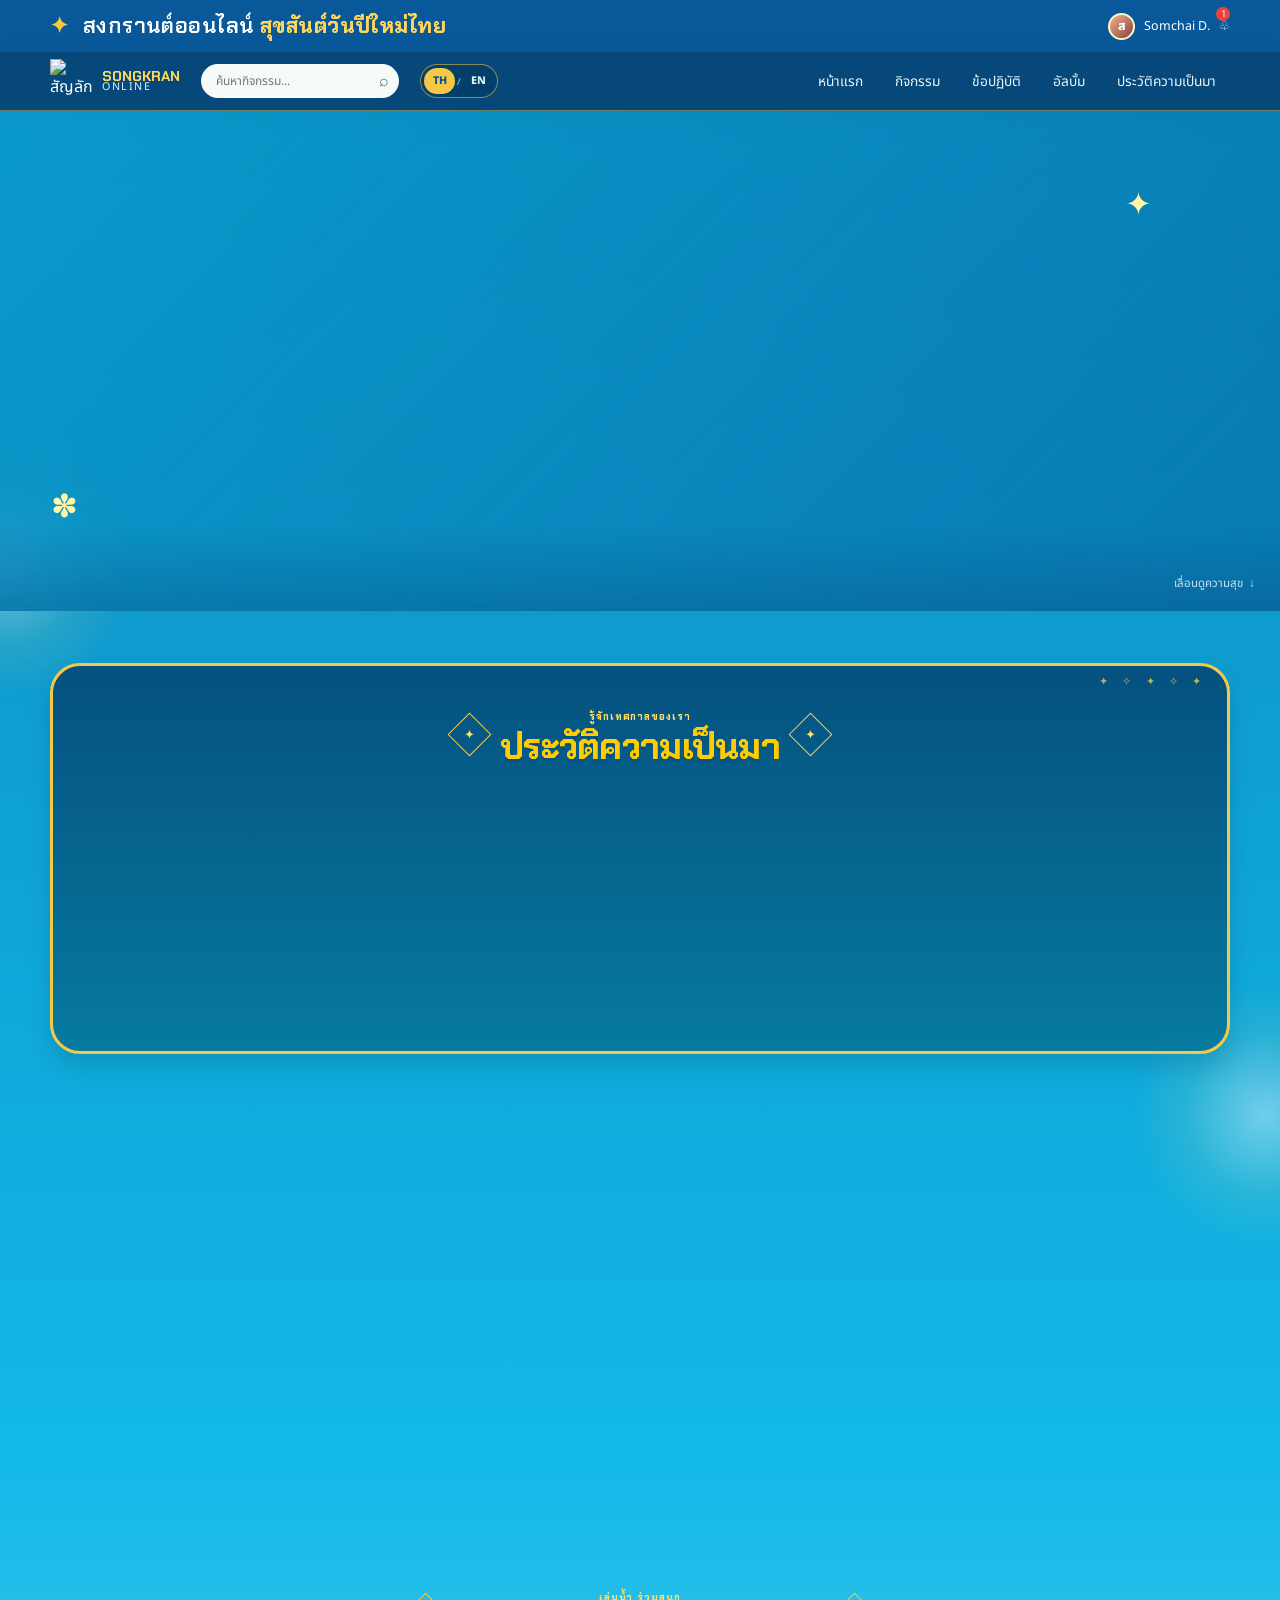
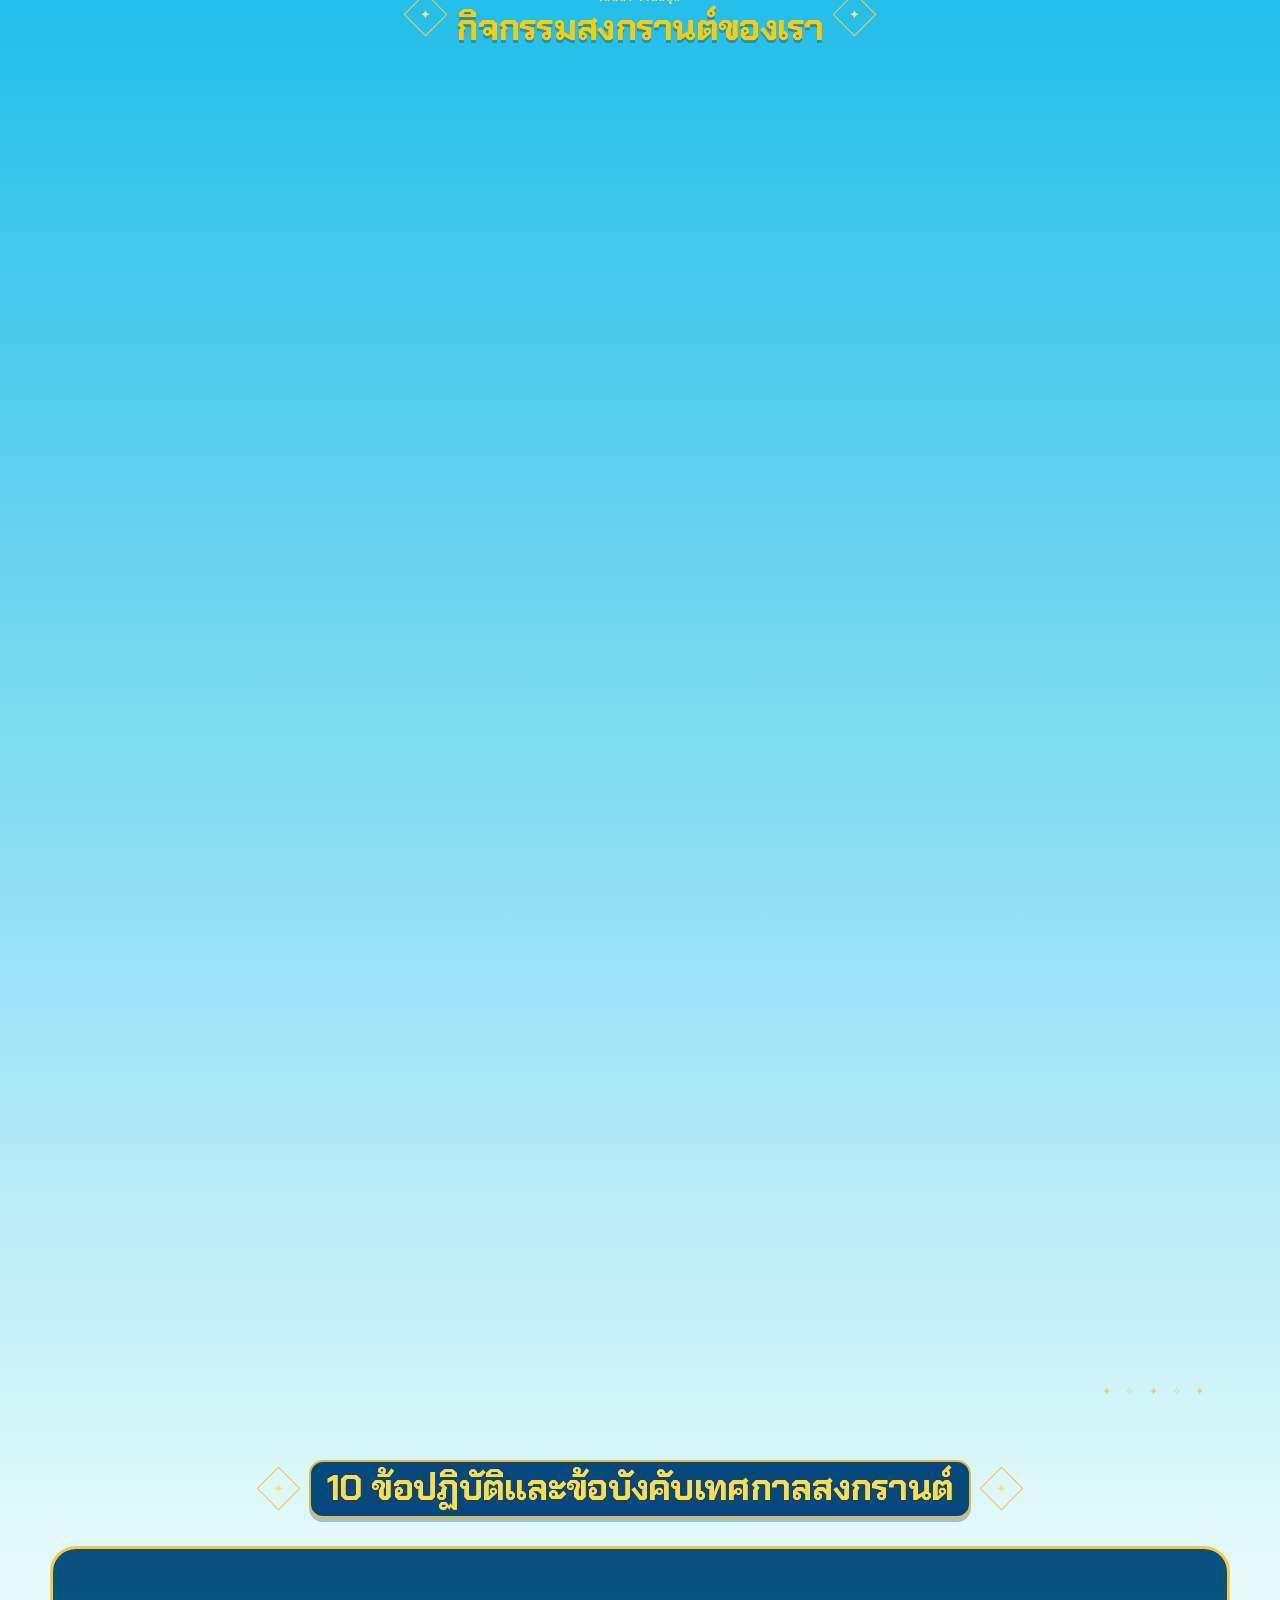
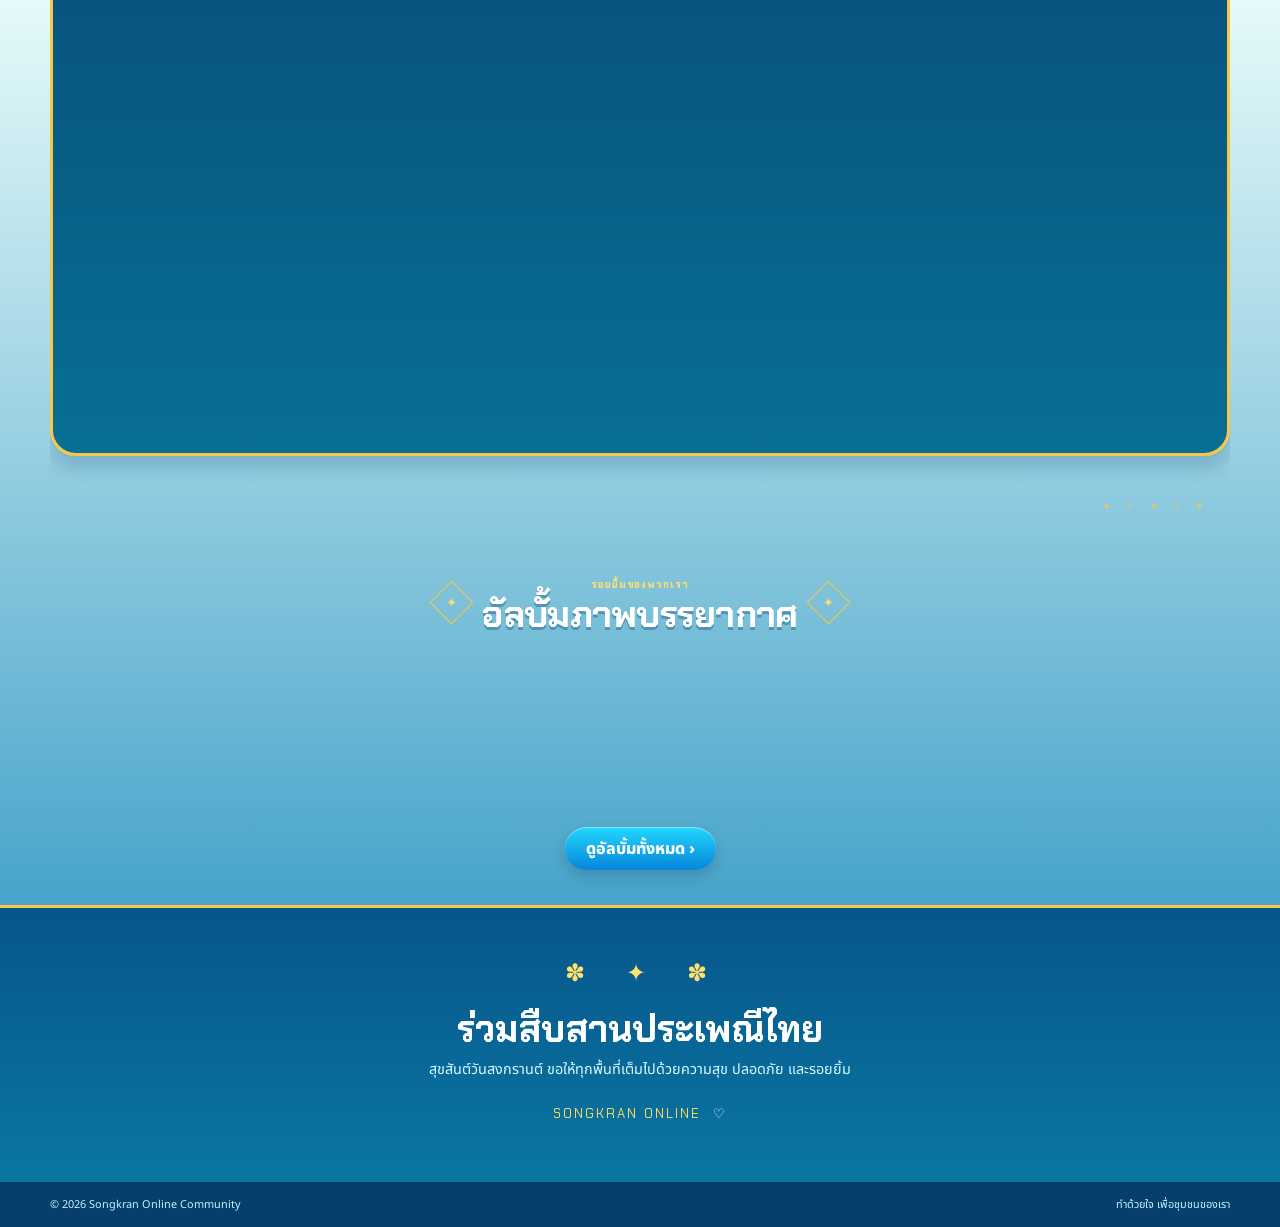
==== commit ea8c28b5: "update index.html" ====
--- a/index.html
+++ b/index.html
@@ -243,7 +243,7 @@
     .pill-button.green { background: linear-gradient(180deg, #67c65a, #198f50); }
     .pill-button.full { width: 100%; }
     .text-button { display: inline-flex; align-items: center; gap: 6px; color: #fff; background: transparent; cursor: pointer; font-size: .84rem; }
-    .text-button:hover { color: #ffe06d; }
+        .text-button:hover { color: #ffe06d; }
     .hero-art-wrap { position: relative; display: grid; align-items: center; min-height: 360px; }
     .hero-art { width: 100%; max-height: 410px; border: 4px solid var(--gold); border-radius: 26px; object-fit: cover; box-shadow: 0 14px 0 rgba(5,61,103,.18), 0 0 0 2px rgba(255,255,255,.45), 0 24px 34px rgba(3,66,99,.2); }
     .hero-badge { position: absolute; bottom: 15px; left: -25px; display: flex; flex-direction: column; align-items: center; justify-content: center; width: 126px; aspect-ratio: 1; border: 3px solid var(--gold); border-radius: 50%; color: white; background: #075588; box-shadow: 0 0 0 5px rgba(7,85,136,.6), 0 12px 17px rgba(4,52,83,.3); transform: rotate(-8deg); }
@@ -269,7 +269,7 @@
       background: #fff8de;
       box-shadow: 0 14px 20px rgba(3,64,100,.16);
     }
-        .section-label { color: #0894c7; }
+    .section-label { color: #0894c7; }
     .intro-copy h2 { margin: 8px 0 11px; color: #075384; font-family: "Chakra Petch", "Noto Sans Thai", sans-serif; font-size: clamp(1.7rem, 3vw, 2.45rem); line-height: 1.14; }
     .intro-copy h2 span { color: #e78916; }
     .intro-copy p { max-width: 430px; margin: 0; color: #4c6d7a; font-size: .9rem; line-height: 1.8; }
@@ -284,6 +284,10 @@
     .activities-section { padding-top: 73px; }
     .section-heading { display: flex; align-items: center; justify-content: center; gap: 15px; margin-bottom: 28px; color: #fff; text-align: center; }
     .section-heading h2 { margin: 2px 0 0; font-family: "Chakra Petch", "Noto Sans Thai", sans-serif; font-size: clamp(1.6rem, 3.2vw, 2.25rem); line-height: 1; letter-spacing: -.02em; text-shadow: 0 3px 0 rgba(2,73,109,.35); }
+    #history .section-heading h2,
+    #activities .section-heading h2,
+    #etiquette .section-heading h2 { color: #ffcc00; }
+    #etiquette .section-heading h2 { display: inline-block; box-sizing: border-box; max-width: min(100%, calc(100vw - 88px)); padding: 8px 16px 10px; border: 2px solid rgba(247, 200, 69, .9); border-radius: 14px; background: #064879; box-shadow: 0 4px 0 rgba(2, 55, 88, .28); color: #ffdc4d; text-shadow: none; }
     .heading-eyebrow { color: #ffe06a; font-size: .62rem; }
     .heading-ornament { display: grid; place-items: center; width: 31px; height: 31px; border: 1px solid var(--gold); color: #ffe06a; transform: rotate(45deg); font-size: .8rem; }
     .heading-ornament span { display: block; transform: rotate(-45deg); }
@@ -354,15 +358,17 @@
     .section-lead { margin: -13px auto 26px; color: #eaffff; text-align: center; }
     .rules-grid { display: grid; grid-template-columns: repeat(6, 1fr); gap: 10px; padding: 17px; border: 3px solid var(--gold); border-radius: 26px; background: linear-gradient(180deg, #07517d, #086f94); box-shadow: 0 12px 18px rgba(2,65,101,.2); }
     .rule-card { padding: 13px 8px; color: #efffff; text-align: center; }
-    .rule-icon { display: grid; place-items: center; width: 78px; height: 78px; margin: 0 auto 9px; border: 3px solid rgba(247,200,69,.75); border-radius: 50%; color: #0874a9; background: #fff8dc; font-size: 2rem; box-shadow: 0 5px 0 rgba(2,42,73,.2); }
-    .rule-card h3 { margin: 0 0 5px; color: #ffec96; font-family: "Chakra Petch", "Noto Sans Thai", sans-serif; font-size: .86rem; text-shadow: -.65px -.65px 0 rgba(0,0,0,.84), .65px -.65px 0 rgba(0,0,0,.84), -.65px .65px 0 rgba(0,0,0,.84), .65px .65px 0 rgba(0,0,0,.84), 0 1px 1px rgba(1,42,66,.72); }
-    .rule-card p { margin: 0; color: #fff; font-size: .72rem; font-weight: 500; line-height: 1.65; text-shadow: -.65px -.65px 0 rgba(0,0,0,.84), .65px -.65px 0 rgba(0,0,0,.84), -.65px .65px 0 rgba(0,0,0,.84), .65px .65px 0 rgba(0,0,0,.84), 0 1px 1px rgba(1,42,66,.68); }
+    .rule-icon { display: grid; place-items: center; width: 78px; height: 78px; margin: 0 auto 9px; overflow: hidden; box-sizing: border-box; border: 3px solid rgba(247,200,69,.75); border-radius: 50%; color: #0874a9; background: #fff8dc; font-size: 2rem; box-shadow: 0 5px 0 rgba(2,42,73,.2); }
+    .rule-icon img { display: block; width: 100%; height: 100%; border-radius: 50%; object-fit: cover; }
+    .rule-card h3 { margin: 0 0 5px; color: #ffcc00; font-family: "Chakra Petch", "Noto Sans Thai", sans-serif; font-size: .86rem; text-shadow: none; }
+    .rule-card p { margin: 0; color: #fff; font-size: .72rem; font-weight: 500; line-height: 1.65; text-shadow: none; }
 
     .gallery-section { padding-top: 80px; text-align: center; }
     .gallery-row { display: grid; grid-template-columns: repeat(5, 1fr); gap: 10px; }
     .gallery-tile { position: relative; min-height: 148px; overflow: hidden; display: flex; flex-direction: column; justify-content: end; padding: 13px 10px; border: 3px solid var(--gold); border-radius: 15px; color: #fff; background-color: #0a79ac; isolation: isolate; text-align: left; cursor: pointer; transition: transform .22s var(--ease-out), box-shadow .22s ease; }
     .gallery-tile::before { position: absolute; inset: 0; z-index: -1; opacity: .84; background-position: center; background-size: cover; content: ""; filter: saturate(1.12) contrast(1.03); transition: transform .4s ease; }
-    .gallery-tile::after { position: absolute; inset: 46% 0 0; z-index: -1; background: linear-gradient(transparent, rgba(4,43,67,.88)); content: ""; }
+    .gallery-tile::after { position: 
+    absolute; inset: 46% 0 0; z-index: -1; background: linear-gradient(transparent, rgba(4,43,67,.88)); content: ""; }
     .gallery-tile:hover { box-shadow: 0 9px 14px rgba(1,65,99,.25); transform: translateY(-6px) rotate(-1deg); }
     .gallery-tile:hover::before { transform: scale(1.09); }
     .gallery-tile span, .gallery-tile small { position: relative; z-index: 1; }
@@ -422,8 +428,8 @@
     @keyframes pop-in { from { opacity: 0; transform: scale(.95) translateY(7px); } to { opacity: 1; transform: scale(1) translateY(0); } }
     @keyframes fade-in { from { opacity: 0; } to { opacity: 1; } }
     @keyframes modal-rise { from { opacity: 0; transform: translateY(15px) scale(.97); } to { opacity: 1; transform: translateY(0) scale(1); } }
-    
-        @media (max-width: 960px) {
+
+    @media (max-width: 960px) {
       .navbar { gap: 12px; }
       .nav-links button { padding: 0 9px; font-size: .77rem; }
       .hero-inner { grid-template-columns: .9fr 1.1fr; }
@@ -590,7 +596,7 @@
         <div class="activity-mosaic">
           <article class="feature-card water-card reveal">
             <div class="card-topline"><span>๐๑ • สนุก สดชื่น</span><span class="card-icon">≈</span></div>
-            <h3>สาดน้ำ <span>&amp;</span> ปะแป้ง</h3><p>สนุก สุขใจ</p>
+            <h3>สาดน้ำและปะแป้ง</h3><p>สนุก สุขใจ</p>
             <div class="feature-image" id="waterImage"><img src="https://files.manuscdn.com/user_upload_by_module/session_file/310519663701493864/SXmUgJBZKhRptSJL.png" alt="กิจกรรมสาดน้ำและปะแป้ง" /><span class="water-spark spark-1">✦</span><span class="water-spark spark-2">✧</span></div>
             <div class="feature-actions"><button class="pill-button cyan" id="splashButton" type="button">≈ สาดน้ำ</button><button class="pill-button orange" type="button" data-activity="water">กดปะแป้ง</button></div>
             <div class="splash-message" id="splashMessage" hidden>ดุ๊กดิ๊ก! สุขสันต์วันสงกรานต์</div>
@@ -623,7 +629,7 @@
           </article>
         </div>
         <div class="activity-strip reveal">
-          <button class="strip-card" type="button" data-activity="water"><span class="strip-number">๐๑</span><span><b>สาดน้ำ &amp; ปะแป้ง</b><small>สนุก สุขใจ</small></span><span>›</span></button>
+          <button class="strip-card" type="button" data-activity="water"><span class="strip-number">๐๑</span><span><b>สาดน้ำและปะแป้ง</b><small>สนุก สุขใจ</small></span><span>›</span></button>
           <button class="strip-card" type="button" data-activity="elder"><span class="strip-number">๐๒</span><span><b>รดน้ำดำหัวผู้ใหญ่</b><small>ส่งคำอวยพร</small></span><span>›</span></button>
           <button class="strip-card" type="button" data-activity="temple"><span class="strip-number">๐๓</span><span><b>การทำบุญและสรงน้ำพระ</b><small>เติมสิริมงคล</small></span><span>›</span></button>
         </div>
@@ -632,21 +638,20 @@
       <section class="content-section etiquette-section" id="etiquette">
         <div class="section-heading">
           <span class="heading-ornament"><span>✦</span></span>
-          <div><span class="heading-eyebrow">เล่นอย่างเข้าใจ</span><h2>10 ข้อปฏิบัติและข้อบังคับเทศกาลสงกรานต์</h2></div>
+          <div><h2>10 ข้อปฏิบัติและข้อบังคับเทศกาลสงกรานต์</h2></div>
           <span class="heading-ornament"><span>✦</span></span>
         </div>
-        <p class="section-lead">เล่นอย่างสนุก ปลอดภัย เคารพผู้อื่น และร่วมกันรักษาวัฒนธรรมไทย</p>
         <div class="rules-grid">
-          <article class="rule-card reveal"><div class="rule-icon">✿</div><h3>สืบสานประเพณีทำบุญและดูแลบ้านเรือน</h3><p>ทำบุญตักบาตร ฟังธรรม สรงน้ำพระพุทธรูปเพื่อความเป็นสิริมงคล พร้อมทำความสะอาดบ้านเรือนและที่บูชาพระ</p></article>
-          <article class="rule-card reveal"><div class="rule-icon">♡</div><h3>แสดงความเคารพผู้ใหญ่ด้วยความนุ่มนวล</h3><p>รดน้ำดำหัวขอพรพ่อแม่และผู้ใหญ่ที่เคารพรัก โดยใช้น้ำสะอาดและพรมน้ำเบา ๆ ใส่ผู้สูงอายุหรือพระภิกษุ</p></article>
-          <article class="rule-card reveal"><div class="rule-icon">☼</div><h3>แต่งกายสุภาพและเหมาะสม</h3><p>รณรงค์สวมใส่เสื้อผ้าลายดอก ชุดไทย หรือชุดสุภาพเรียบร้อย ไม่แต่งกายล่อแหลมขณะเล่นน้ำสงกรานต์</p></article>
-          <article class="rule-card reveal"><div class="rule-icon">≈</div><h3>เล่นน้ำอย่างปลอดภัยด้วยอุปกรณ์ที่เหมาะสม</h3><p>ส่งเสริมการเล่นน้ำตามประเพณีไทย ใช้ขันน้ำขนาดเล็กแทนอุปกรณ์อันตราย ห้ามใช้ปืนฉีดน้ำแรงดันสูง และงดใช้น้ำแข็งปาใส่กัน</p></article>
-          <article class="rule-card reveal"><div class="rule-icon">♧</div><h3>เคารพสิทธิผู้อื่นในการเล่นน้ำ</h3><p>ห้ามสาดน้ำหรือประแป้งใส่ผู้ที่ไม่ยินยอม หรือผู้ที่กำลังปฏิบัติหน้าที่</p></article>
-          <article class="rule-card reveal"><div class="rule-icon">✦</div><h3>ปลอดพฤติกรรมคุกคามและลวนลาม</h3><p>ห้ามลวนลาม คุกคามทางเพศ หรือแสดงพฤติกรรมที่ไม่เหมาะสมกับวัฒนธรรมไทยในทุกพื้นที่จัดงาน (มีโทษทางอาญาหนัก)</p></article>
-          <article class="rule-card reveal"><div class="rule-icon">💧</div><h3>เข้มงวดเรื่องเครื่องดื่มแอลกอฮอล์</h3><p>ห้ามดื่มหรือจำหน่ายแอลกอฮอล์ขณะขับขี่ โดยสารยานพาหนะ ในพื้นที่สาธารณะ หรือบริเวณที่มีการจัดงานสงกรานต์</p></article>
-          <article class="rule-card reveal"><div class="rule-icon">⚠</div><h3>ระมัดระวังอุบัติเหตุทางถนน</h3><p>งดนั่งท้ายรถกระบะเพื่อเล่นน้ำในขณะที่รถกำลังเคลื่อนตัวด้วยความเร็ว</p></article>
-          <article class="rule-card reveal"><div class="rule-icon">♢</div><h3>กำกับดูแลพื้นที่จัดงานให้เรียบร้อย</h3><p>หน่วยงานที่เกี่ยวข้องเพิ่มการดูแล ป้องกัน และสอดส่องมิให้เกิดเหตุการณ์อันไม่เหมาะสมกับวัฒนธรรมไทยในพื้นที่ต่าง ๆ</p></article>
-          <article class="rule-card reveal"><div class="rule-icon">§</div><h3>บังคับใช้กฎหมายอย่างเด็ดขาด</h3><p>เพิ่มความเข้มงวดในการกวดขันและลงโทษผู้กระทำผิดกฎหมายในช่วงเทศกาลในอัตราโทษสูงสุด</p></article>
+          <article class="rule-card reveal"><div class="rule-icon"><img src="/manus-storage/rule-01_ed03dbf5.jpg" alt="" aria-hidden="true"></div><h3>สืบสานประเพณีทำบุญและดูแลบ้านเรือน</h3><p>ทำบุญตักบาตร ฟังธรรม สรงน้ำพระพุทธรูปเพื่อความเป็นสิริมงคล พร้อมทำความสะอาดบ้านเรือนและที่บูชาพระ</p></article>
+          <article class="rule-card reveal"><div class="rule-icon"><img src="/manus-storage/rule-02_718af7e8.jpg" alt="" aria-hidden="true"></div><h3>แสดงความเคารพผู้ใหญ่ด้วยความนุ่มนวล</h3><p>รดน้ำดำหัวขอพรพ่อแม่และผู้ใหญ่ที่เคารพรัก โดยใช้น้ำสะอาดและพรมน้ำเบา ๆ ใส่ผู้สูงอายุหรือพระภิกษุ</p></article>
+          <article class="rule-card reveal"><div class="rule-icon"><img src="/manus-storage/rule-03_436b00e9.jpg" alt="" aria-hidden="true"></div><h3>แต่งกายสุภาพและเหมาะสม</h3><p>รณรงค์สวมใส่เสื้อผ้าลายดอก ชุดไทย หรือชุดสุภาพเรียบร้อย ไม่แต่งกายล่อแหลมขณะเล่นน้ำสงกรานต์</p></article>
+          <article class="rule-card reveal"><div class="rule-icon"><img src="/manus-storage/rule-04_761ad4fc.jpg" alt="" aria-hidden="true"></div><h3>เล่นน้ำอย่างปลอดภัยด้วยอุปกรณ์ที่เหมาะสม</h3><p>ส่งเสริมการเล่นน้ำตามประเพณีไทย ใช้ขันน้ำขนาดเล็กแทนอุปกรณ์อันตราย ห้ามใช้ปืนฉีดน้ำแรงดันสูง และงดใช้น้ำแข็งปาใส่กัน</p></article>
+          <article class="rule-card reveal"><div class="rule-icon"><img src="/manus-storage/rule-05_4e6c582a.jpg" alt="" aria-hidden="true"></div><h3>เคารพสิทธิผู้อื่นในการเล่นน้ำ</h3><p>ห้ามสาดน้ำหรือประแป้งใส่ผู้ที่ไม่ยินยอม หรือผู้ที่กำลังปฏิบัติหน้าที่</p></article>
+          <article class="rule-card reveal"><div class="rule-icon"><img src="/manus-storage/rule-06_e47ba0dc.jpg" alt="" aria-hidden="true"></div><h3>ปลอดพฤติกรรมคุกคามและลวนลาม</h3><p>ห้ามลวนลาม คุกคามทางเพศ หรือแสดงพฤติกรรมที่ไม่เหมาะสมกับวัฒนธรรมไทยในทุกพื้นที่จัดงาน (มีโทษทางอาญาหนัก)</p></article>
+          <article class="rule-card reveal"><div class="rule-icon"><img src="/manus-storage/rule-07_a8800ffe.jpg" alt="" aria-hidden="true"></div><h3>เข้มงวดเรื่องเครื่องดื่มแอลกอฮอล์</h3><p>ห้ามดื่มหรือจำหน่ายแอลกอฮอล์ขณะขับขี่ โดยสารยานพาหนะ ในพื้นที่สาธารณะ หรือบริเวณที่มีการจัดงานสงกรานต์</p></article>
+          <article class="rule-card reveal"><div class="rule-icon"><img src="/manus-storage/rule-08_4191ecd2.jpg" alt="" aria-hidden="true"></div><h3>ระมัดระวังอุบัติเหตุทางถนน</h3><p>งดนั่งท้ายรถกระบะเพื่อเล่นน้ำในขณะที่รถกำลังเคลื่อนตัวด้วยความเร็ว</p></article>
+          <article class="rule-card reveal"><div class="rule-icon"><img src="/manus-storage/rule-09_9a45990c.jpg" alt="" aria-hidden="true"></div><h3>กำกับดูแลพื้นที่จัดงานให้เรียบร้อย</h3><p>หน่วยงานที่เกี่ยวข้องเพิ่มการดูแล ป้องกัน และสอดส่องมิให้เกิดเหตุการณ์อันไม่เหมาะสมกับวัฒนธรรมไทยในพื้นที่ต่าง ๆ</p></article>
+          <article class="rule-card reveal"><div class="rule-icon"><img src="/manus-storage/rule-10_1b9b2423.jpg" alt="" aria-hidden="true"></div><h3>บังคับใช้กฎหมายอย่างเด็ดขาด</h3><p>เพิ่มความเข้มงวดในการกวดขันและลงโทษผู้กระทำผิดกฎหมายในช่วงเทศกาลในอัตราโทษสูงสุด</p></article>
         </div>
       </section>
 
@@ -741,14 +746,14 @@
         galleryEyebrow: "รอยยิ้มของพวกเรา", galleryTitle: "อัลบั้มภาพบรรยากาศ", galleryTiles: [["สาดความสุข", "ดูภาพบรรยากาศ"], ["ขอพรผู้ใหญ่", "ดูภาพบรรยากาศ"], ["ลานเจดีย์ทราย", "ดูภาพบรรยากาศ"], ["รอยยิ้มในชุมชน", "ดูภาพบรรยากาศ"], ["วันดี ๆ ของเรา", "ดูภาพบรรยากาศ"]], galleryCta: "ดูอัลบั้มทั้งหมด ›", closingTitle: "ร่วมสืบสานประเพณีไทย", closingBody: "สุขสันต์วันสงกรานต์ ขอให้ทุกพื้นที่เต็มไปด้วยความสุข ปลอดภัย และรอยยิ้ม", footer: "ทำด้วยใจ เพื่อชุมชนของเรา"
       },
       en: {
-                topbar: "Songkran Online", topbarStrong: "Happy Thai New Year", search: "Search activities...",
+        topbar: "Songkran Online", topbarStrong: "Happy Thai New Year", search: "Search activities...",
         nav: ["Home", "Activities", "Etiquette", "Gallery", "Our story"],
         heroKicker: "THAI NEW YEAR FESTIVAL • 2026", heroTitle: "Come celebrate <em>Songkran</em><br />the Thai New Year", heroBody: "Have fun, stay safe, and share joy online<br />Together, let’s keep cherished traditions alive", explore: "Explore activities", etiquetteCta: "Read the etiquette", badge: ["Share", "the joy", "with everyone"], scroll: "Scroll for more joy",
         historyEyebrow: "Know our festival", historyTitle: "Our story", historyLabel: "Songkran Festival", historyIntroTitle: "A Thai New Year that brings every generation together", historyIntro: "Songkran is Thailand’s traditional New Year festival and has been celebrated since ancient times. The name comes from the Sanskrit word “Sankranti,” meaning movement or transition, referring to the sun moving from one zodiac sign to another.", readMore: "Read more", factYear: "2023", fact: "In 2023, Songkran in Thailand was inscribed on UNESCO’s Representative List of the Intangible Cultural Heritage of Humanity.",
         introTitle: "Water connects<br /><span>every generation</span>", introBody: "A small online space bringing together Songkran activities, cultural knowledge, and kind wishes so everyone can join safely.", video: "▶ Festival video", videoSmall: "Watch, then join in",
         activitiesEyebrow: "Play and celebrate", activitiesTitle: "Our Songkran activities", cards: [["01 • Cool & playful", "Splash Water <span>&amp;</span> Powder Play", "Cool & playful", "≈ Splash water", "Play with powder"], ["02 • Share blessings", "Offer Water and Ask for Blessings", "Share heartfelt wishes", "Offer water and ask for blessings"], ["03 • Invite blessings", "Make Merit and Bathe the Buddha Image", "Make merit and share faith", "Make merit ✿"], ["04 • Build together", "Build a Sand Pagoda", "Build together and keep local tradition alive", "Build a sand pagoda ›"]], splashMessage: "Wiggle wiggle! Happy Songkran", wishes: ["Wishing you strong health!", "Happy Songkran!", "Type a wish here...", "Send"], strips: [["Splash Water & Powder Play", "Cool & playful"], ["Offer Water and Ask for Blessings", "Pass on good wishes"], ["Make Merit and Bathe the Buddha Image", "Invite blessings"]],
         etiquetteEyebrow: "Celebrate with care", etiquetteTitle: "10 Songkran Festival Practices and Regulations", etiquetteLead: "Celebrate with joy and safety, respect others, and help protect Thai culture.", rules: [["Continue merit-making traditions and care for the home", "Make merit, give alms, listen to the Dharma, and bathe Buddha images for good fortune. Clean your home and household shrine."], ["Show gentle respect to elders", "Offer water and ask blessings from parents and respected elders using clean water. Sprinkle gently on older people or monks."], ["Dress respectfully and appropriately", "Wear floral shirts, Thai attire, or neat, modest clothing. Avoid revealing outfits while playing Songkran water."], ["Play safely with appropriate equipment", "Enjoy water play in the Thai tradition. Use a small bowl instead of dangerous equipment. Do not use high-pressure water guns or throw ice."], ["Respect others’ choice to join water play", "Do not splash or apply powder to anyone who has not consented or is on duty."], ["Keep the festival free from harassment", "Do not harass, sexually intimidate, or behave in ways that are inappropriate to Thai culture in any event area. (Serious criminal penalties may apply.)"], ["Follow strict alcohol rules", "Do not drink or sell alcohol while driving, travelling in a vehicle, in public spaces, or at Songkran event areas."], ["Take care on the roads", "Do not sit in the back of a pickup truck to play water while the vehicle is moving at speed."], ["Keep event areas orderly and well supervised", "Relevant authorities should strengthen supervision, prevention, and monitoring so inappropriate incidents do not occur in event areas."], ["Enforce the law firmly", "Strengthen enforcement and impose the maximum penalties on those who break the law during the festival."]],
-        galleryEyebrow: "Smiles from our community", galleryTitle: "Festival moments", galleryTiles: [["Splash of joy", "View the moment"], ["Blessings from elders", "View the moment"], ["Sand pagoda grounds", "View the moment"], ["Community smiles", "View the moment"], ["Our good day", "View the moment"]], galleryCta: "View the full album ›", closingTitle: "Keep Thai traditions glowing", closingBody: "Happy Songkran. May every place be filled with joy, safety, and smiles.", footer: "Made with care for our community"
+                galleryEyebrow: "Smiles from our community", galleryTitle: "Festival moments", galleryTiles: [["Splash of joy", "View the moment"], ["Blessings from elders", "View the moment"], ["Sand pagoda grounds", "View the moment"], ["Community smiles", "View the moment"], ["Our good day", "View the moment"]], galleryCta: "View the full album ›", closingTitle: "Keep Thai traditions glowing", closingBody: "Happy Songkran. May every place be filled with joy, safety, and smiles.", footer: "Made with care for our community"
       }
     };
 
@@ -799,7 +804,7 @@
       document.querySelectorAll(".feature-card").forEach((card, index) => {
         const data = c.cards[index];
         card.querySelector(".card-topline span").textContent = data[0];
-        card.querySelector("h3").innerHTML = data[1];
+        card.querySelector("h3").innerHTML = index === 0 && lang === "th" ? "สาดน้ำและปะแป้ง" : data[1];
         card.querySelector(":scope > p").textContent = data[2];
         if (index === 0) {
           card.querySelector(".feature-actions .cyan").textContent = data[3];
@@ -814,10 +819,9 @@
         }
       });
       document.querySelectorAll(".activity-strip .strip-card").forEach((card, index) => {
-        card.querySelector("b").textContent = c.strips[index][0];
+        card.querySelector("b").textContent = index === 0 && lang === "th" ? "สาดน้ำและปะแป้ง" : c.strips[index][0];
         card.querySelector("small").textContent = c.strips[index][1];
       });
-      document.querySelector(".section-lead").textContent = c.etiquetteLead;
       document.querySelectorAll(".rule-card").forEach((card, index) => {
         card.querySelector("h3").textContent = c.rules[index][0];
         card.querySelector("p").textContent = c.rules[index][1];
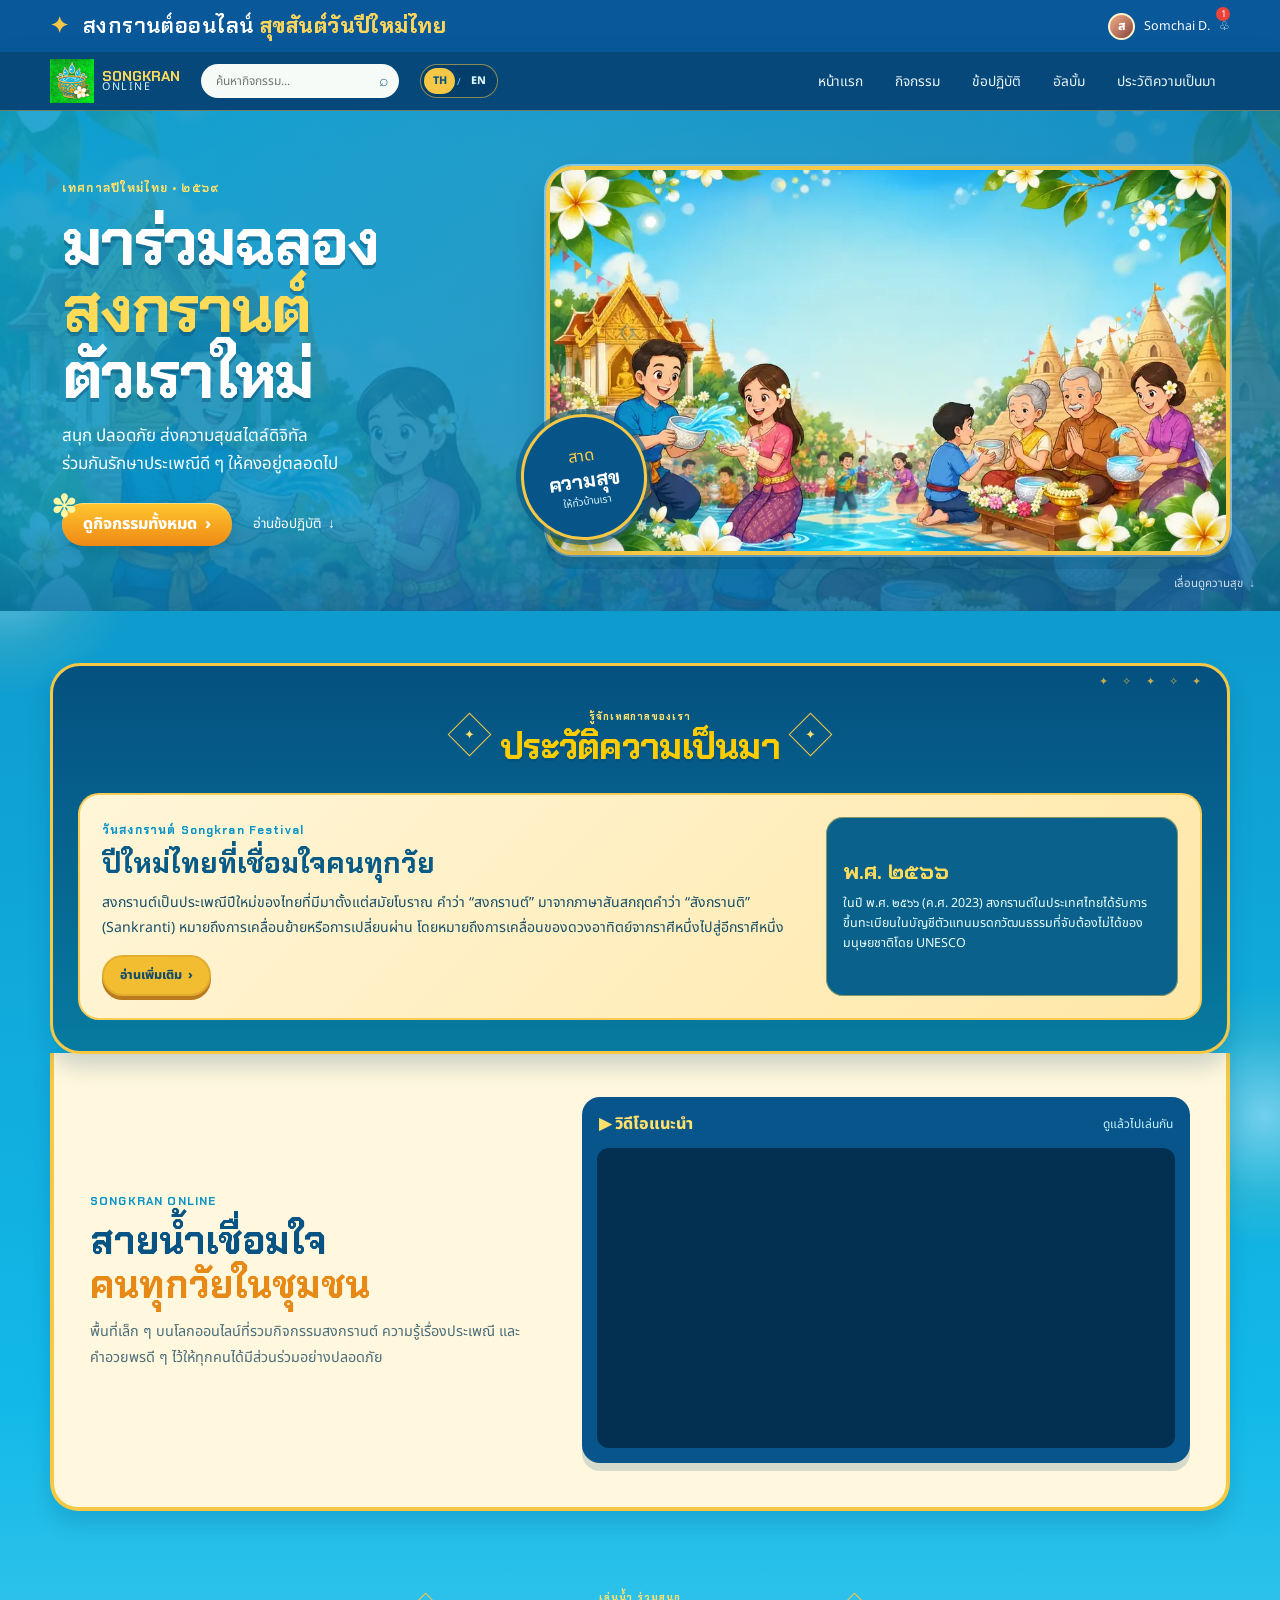
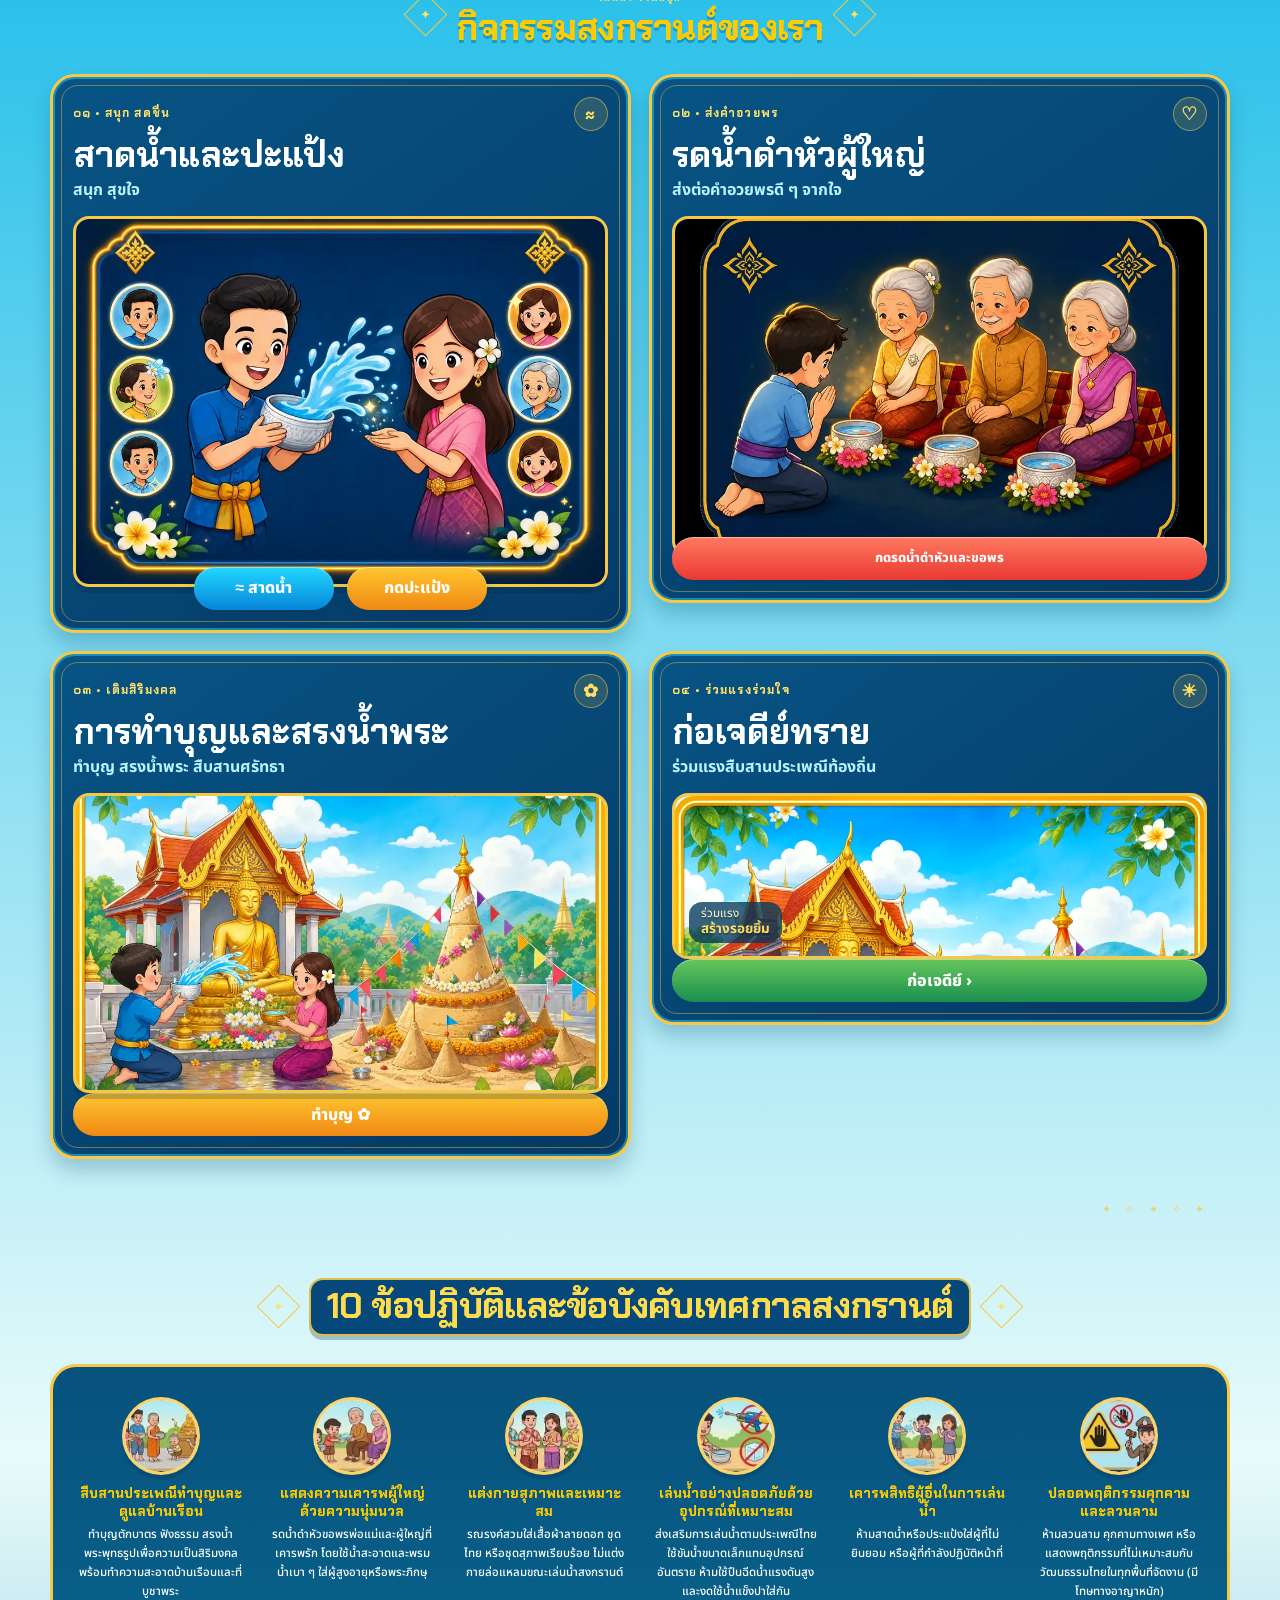
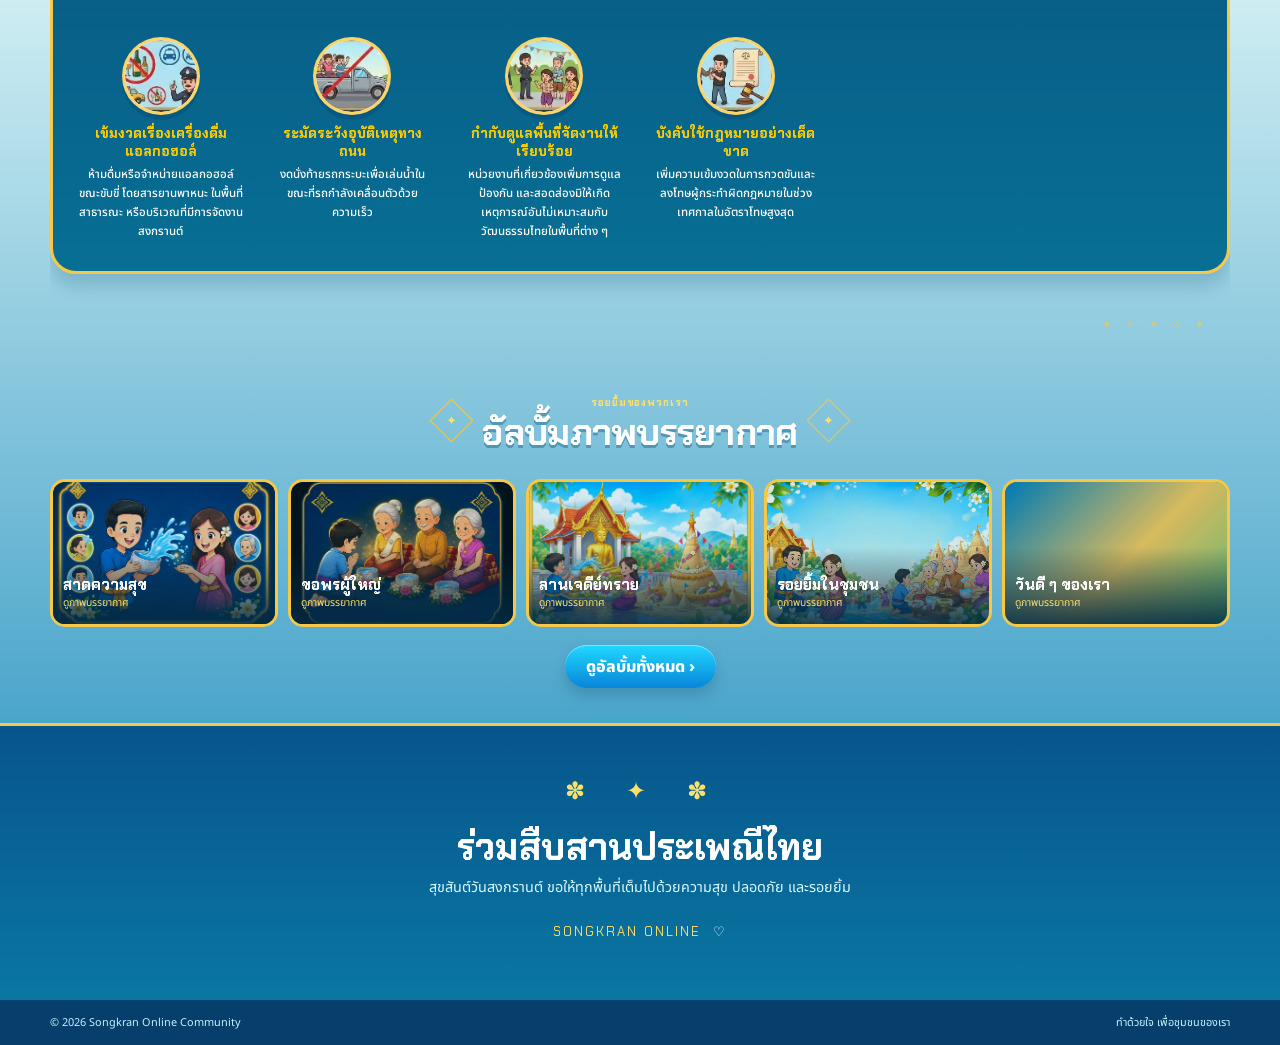
==== commit 228cb01d: "update index.html" ====
--- a/index.html
+++ b/index.html
@@ -8,6 +8,7 @@
   <link rel="preconnect" href="https://fonts.googleapis.com" />
   <link rel="preconnect" href="https://fonts.gstatic.com" crossorigin />
   <link href="https://fonts.googleapis.com/css2?family=Chakra+Petch:wght@400;500;600;700&family=Noto+Sans+Thai:wght@400;500;600;700;800&display=swap" rel="stylesheet" />
+  <script>document.documentElement.classList.add("js-reveal");</script>
   <style>
     /*
       SONGKRAN ONLINE — standalone edition
@@ -210,7 +211,7 @@
       min-height: 500px;
       padding: 46px 0 32px;
       isolation: isolate;
-      background: linear-gradient(135deg, rgba(10,156,205,.88), rgba(7,114,172,.78)), url("https://files.manuscdn.com/user_upload_by_module/session_file/310519663701493864/aBZyWPfeNaRzIeHB.png") center / cover;
+      background: linear-gradient(135deg, rgba(10,156,205,.88), rgba(7,114,172,.78)), url("[data-uri]") center / cover;
     }
     .hero-section::after { position: absolute; inset: auto 0 0; z-index: -1; height: 86px; background: linear-gradient(transparent, rgba(6,65,115,.3)); content: ""; }
     .hero-inner { display: grid; grid-template-columns: .82fr 1.18fr; align-items: center; gap: 20px; width: min(1180px, calc(100% - 34px)); margin: auto; }
@@ -243,7 +244,7 @@
     .pill-button.green { background: linear-gradient(180deg, #67c65a, #198f50); }
     .pill-button.full { width: 100%; }
     .text-button { display: inline-flex; align-items: center; gap: 6px; color: #fff; background: transparent; cursor: pointer; font-size: .84rem; }
-        .text-button:hover { color: #ffe06d; }
+    .text-button:hover { color: #ffe06d; }
     .hero-art-wrap { position: relative; display: grid; align-items: center; min-height: 360px; }
     .hero-art { width: 100%; max-height: 410px; border: 4px solid var(--gold); border-radius: 26px; object-fit: cover; box-shadow: 0 14px 0 rgba(5,61,103,.18), 0 0 0 2px rgba(255,255,255,.45), 0 24px 34px rgba(3,66,99,.2); }
     .hero-badge { position: absolute; bottom: 15px; left: -25px; display: flex; flex-direction: column; align-items: center; justify-content: center; width: 126px; aspect-ratio: 1; border: 3px solid var(--gold); border-radius: 50%; color: white; background: #075588; box-shadow: 0 0 0 5px rgba(7,85,136,.6), 0 12px 17px rgba(4,52,83,.3); transform: rotate(-8deg); }
@@ -331,11 +332,6 @@
     .elder-card .feature-image img { aspect-ratio: 1.58; }
     .elder-actions { position: relative; z-index: 2; display: flex; align-items: center; gap: 9px; margin-top: -20px; }
     .elder-actions .pill-button { flex: 1; font-size: .81rem; padding: 0 12px; }
-    .wish-feed { position: relative; z-index: 2; display: grid; gap: 7px; margin-top: 16px; }
-    .wish-feed > div { display: grid; grid-template-columns: 27px auto 1fr auto; align-items: center; gap: 7px; min-height: 30px; padding: 3px 7px 3px 4px; border-radius: 999px; color: #24516a; background: #f9fcf3; font-size: .7rem; }
-    .wish-feed p { overflow: hidden; margin: 0; padding: 3px 10px; border-radius: 999px; color: #5d7180; background: #e7eef0; text-overflow: ellipsis; white-space: nowrap; }
-    .wish-feed b { font-size: .64rem; }
-    .wish-feed button { padding: 3px 10px; border-radius: 999px; color: #fff; background: #1f9a71; cursor: pointer; font-size: .67rem; }
     .mini-avatar { display: grid; place-items: center; width: 25px; height: 25px; border: 2px solid #fff; border-radius: 50%; color: #fff; font-weight: 800; }
     .avatar-pink { background: #f08c91; }
     .avatar-blue { background: #429ecc; }
@@ -345,14 +341,6 @@
     .sand-illustration img { display: block; width: 100%; height: 100%; filter: saturate(1.08) contrast(1.02); object-fit: cover; }
     .sand-illustration-caption { position: absolute; z-index: 2; bottom: 13px; left: 14px; padding: 5px 12px; border-radius: 13px; color: #fff7c6; background: rgba(4,57,91,.78); font-size: .72rem; line-height: 1.25; text-shadow: 0 2px 0 rgba(0,0,0,.22); }
     .sand-illustration-caption b { color: #ffdc62; font-size: .84rem; }
-    .activity-strip { display: grid; grid-template-columns: repeat(3, 1fr); gap: 12px; margin-top: 19px; }
-    .strip-card { display: flex; align-items: center; gap: 12px; padding: 14px 15px; border: 2px solid var(--gold); border-radius: 18px; color: #fff; background: #09618d; text-align: left; cursor: pointer; transition: transform .2s ease, background .2s ease; }
-    .strip-card:hover { background: #087a9f; transform: translateY(-4px); }
-    .strip-card > span:nth-child(2) { flex: 1; }
-    .strip-card b, .strip-card small { display: block; }
-    .strip-card b { font-family: "Chakra Petch", sans-serif; font-size: .98rem; }
-    .strip-card small { color: #bdf5ff; font-size: .72rem; }
-    .strip-number { color: #ffdc5d; font-family: "Chakra Petch", sans-serif; font-size: 1.3rem; font-weight: 700; }
 
     .etiquette-section { padding-top: 82px; }
     .section-lead { margin: -13px auto 26px; color: #eaffff; text-align: center; }
@@ -367,17 +355,16 @@
     .gallery-row { display: grid; grid-template-columns: repeat(5, 1fr); gap: 10px; }
     .gallery-tile { position: relative; min-height: 148px; overflow: hidden; display: flex; flex-direction: column; justify-content: end; padding: 13px 10px; border: 3px solid var(--gold); border-radius: 15px; color: #fff; background-color: #0a79ac; isolation: isolate; text-align: left; cursor: pointer; transition: transform .22s var(--ease-out), box-shadow .22s ease; }
     .gallery-tile::before { position: absolute; inset: 0; z-index: -1; opacity: .84; background-position: center; background-size: cover; content: ""; filter: saturate(1.12) contrast(1.03); transition: transform .4s ease; }
-    .gallery-tile::after { position: 
-    absolute; inset: 46% 0 0; z-index: -1; background: linear-gradient(transparent, rgba(4,43,67,.88)); content: ""; }
+    .gallery-tile::after { position: absolute; inset: 46% 0 0; z-index: -1; background: linear-gradient(transparent, rgba(4,43,67,.88)); content: ""; }
     .gallery-tile:hover { box-shadow: 0 9px 14px rgba(1,65,99,.25); transform: translateY(-6px) rotate(-1deg); }
     .gallery-tile:hover::before { transform: scale(1.09); }
     .gallery-tile span, .gallery-tile small { position: relative; z-index: 1; }
     .gallery-tile span { font-family: "Chakra Petch", "Noto Sans Thai", sans-serif; font-size: .94rem; font-weight: 800; }
     .gallery-tile small { color: #ffdf66; font-size: .65rem; }
-    .gallery-water::before { background-image: url("https://files.manuscdn.com/user_upload_by_module/session_file/310519663701493864/SXmUgJBZKhRptSJL.png"); }
-    .gallery-elder::before { background-image: url("https://files.manuscdn.com/user_upload_by_module/session_file/310519663701493864/KkoSEIOPehRFKkeO.png"); }
-    .gallery-sand::before { background-image: url("https://files.manuscdn.com/user_upload_by_module/session_file/310519663701493864/xvFtinOxBFoKcJRt.png"); }
-    .gallery-family::before { background-image: url("https://files.manuscdn.com/user_upload_by_module/session_file/310519663701493864/aBZyWPfeNaRzIeHB.png"); }
+    .gallery-water::before { background-image: url("[data-uri]"); }
+    .gallery-elder::before { background-image: url("[data-uri]"); }
+    .gallery-sand::before { background-image: url("[data-uri]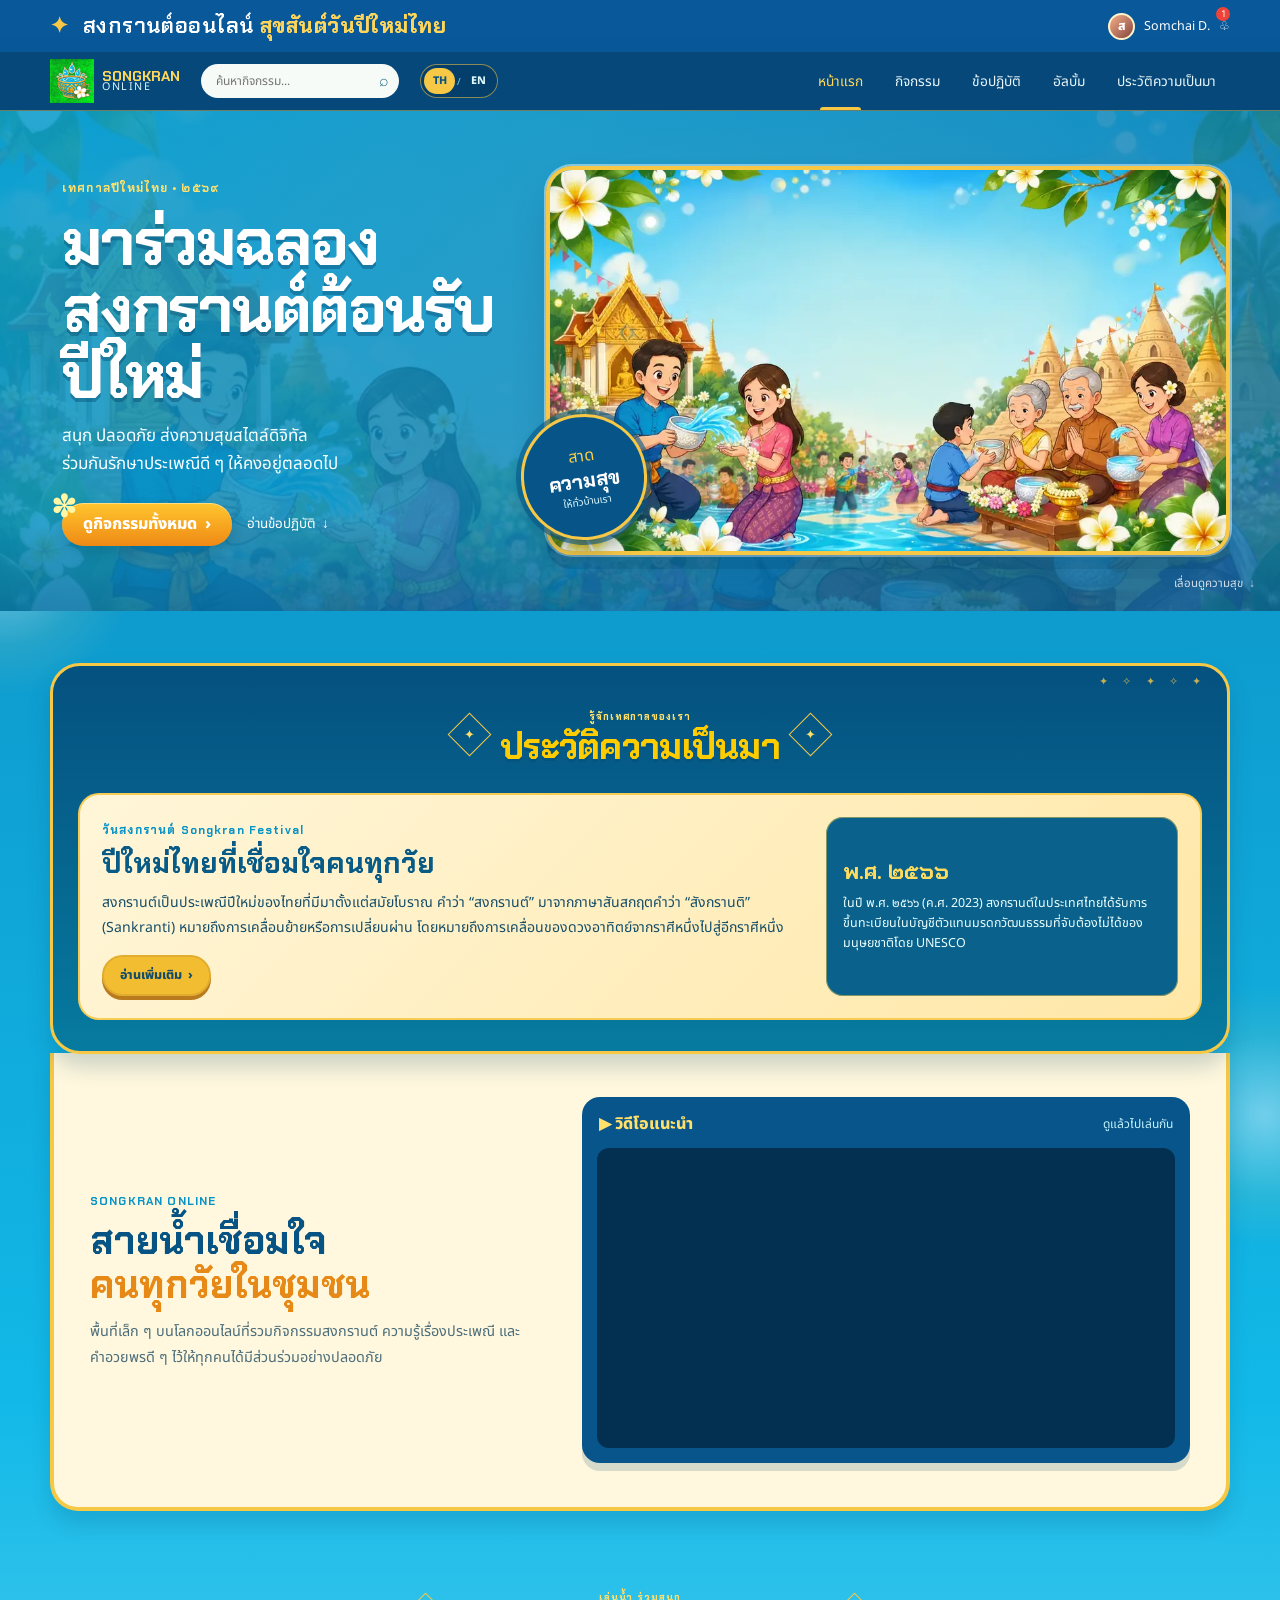
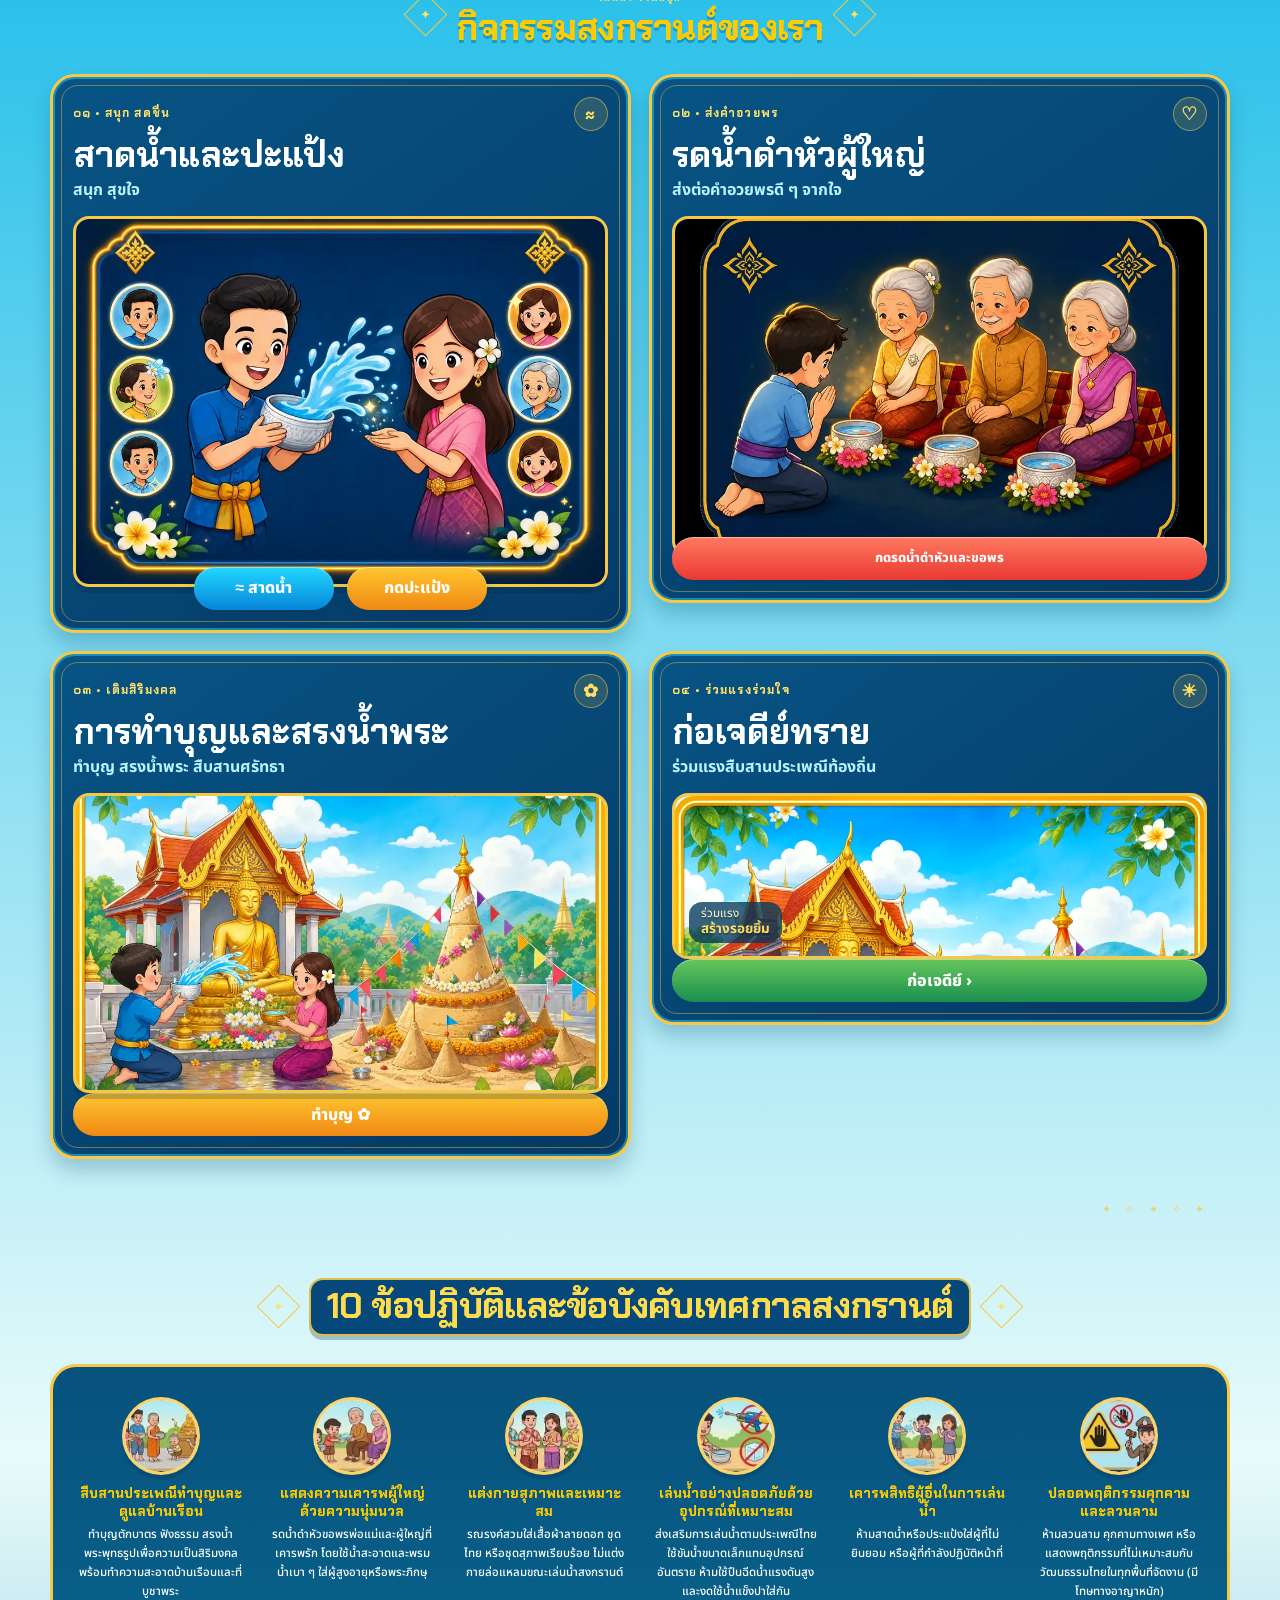
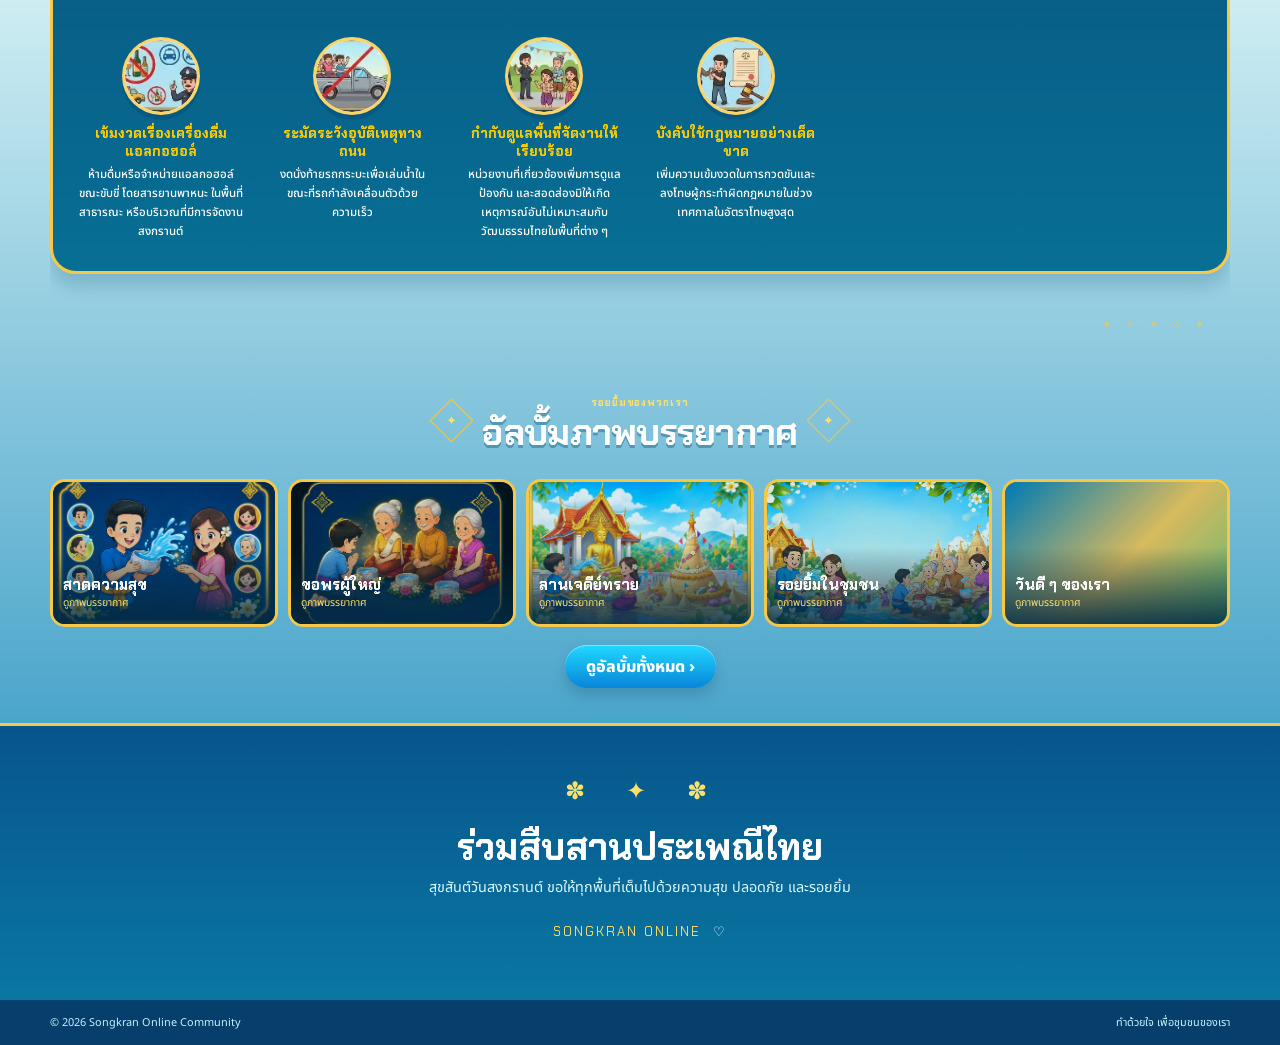
==== commit 8261ae30: "update index.html" ====
--- a/index.html
+++ b/index.html
@@ -483,6 +483,35 @@
       *, *::before, *::after { scroll-behavior: auto !important; animation-duration: .01ms !important; animation-iteration-count: 1 !important; transition-duration: .01ms !important; }
       .reveal, .js-reveal .reveal { opacity: 1 !important; transform: none !important; visibility: visible !important; }
     }
+  
+/* Mobile-safe popup fallback: works with plain HTML/CSS even when JavaScript is blocked. */
+.activity-fallback-modal{position:fixed;inset:0;z-index:9999;display:flex;align-items:center;justify-content:center;padding:20px;background:rgba(7,26,74,.72);opacity:0;visibility:hidden;pointer-events:none;transition:opacity .18s ease,visibility .18s ease}
+.activity-fallback-modal:target{opacity:1;visibility:visible;pointer-events:auto}
+.activity-fallback-card{position:relative;max-width:520px;width:100%;max-height:88vh;overflow:auto;background:#fffdf5;color:#173b74;border:4px solid #efc75e;border-radius:26px;padding:32px 26px 26px;box-shadow:0 24px 64px rgba(0,0,0,.35)}
+.activity-fallback-card h2{margin:0 42px 12px 0;color:#0f4e9a;font-size:clamp(1.5rem,5vw,2.15rem);line-height:1.2}
+.activity-fallback-card p{margin:0 0 16px;line-height:1.75;color:#31537d}.activity-fallback-card ol{margin:0;padding-left:1.4em;line-height:1.85;color:#31537d}.activity-fallback-close{position:absolute;top:12px;right:14px;display:grid;place-items:center;width:36px;height:36px;border-radius:50%;background:#0c66b4;color:#fff;text-decoration:none;font-size:1.55rem;font-weight:700}.activity-fallback-done{display:inline-block;margin-top:22px;padding:11px 20px;border-radius:999px;background:#0c66b4;color:#fff;text-decoration:none;font-weight:700}
+
+
+    /* Standalone touch fallback: links work even when JavaScript is disabled. */
+    a.brand-lockup, .nav-links a, a.pill-button, a.text-button, a.history-read-more, a.gallery-tile, .mobile-menu { text-decoration: none; }
+    .nav-links a { position: relative; display: inline-flex; align-items: center; padding: 0 14px; color: #e8f6fb; background: transparent; cursor: pointer; font-size: .86rem; white-space: nowrap; }
+    .nav-links a::after { position: absolute; right: 16px; bottom: 0; left: 16px; height: 3px; border-radius: 3px 3px 0 0; background: var(--gold); content: ""; transform: scaleX(0); transition: transform .2s var(--ease-out); }
+    .nav-links a:hover::after, .nav-links a.active::after { transform: scaleX(1); }
+    .nav-links a.active { color: #ffd85c; }
+    a.pill-button, a.text-button, a.history-read-more { justify-content: center; }
+    a.gallery-tile { color: #fff; }
+    section[id] { scroll-margin-top: 74px; }
+    @media (max-width: 760px) {
+      .nav-links a { min-height: 42px; text-align: left; }
+      .nav-links a::after { right: auto; left: 0; width: 34px; }
+      #navLinks:target { display: flex; }
+    }
+    .history-fallback-card { max-width: 760px; }
+    .history-fallback-card article { display: grid; grid-template-columns: 42px 1fr; gap: 11px; padding: 14px 0; border-top: 1px solid rgba(18,76,104,.16); }
+    .history-fallback-card article:first-of-type { border-top: 0; }
+    .history-fallback-card article span { display: grid; place-items: center; width: 34px; height: 34px; border-radius: 50%; color: #fff; background: #0c66b4; font-weight: 800; }
+    .history-fallback-card article h3 { margin: 0 0 5px; color: #0f4e9a; font-size: 1rem; }
+
   </style>
 </head>
 <body>
@@ -499,10 +528,10 @@
       </div>
       <div class="navbar-wrap">
         <nav class="navbar" aria-label="เมนูหลัก">
-          <button class="brand-lockup" type="button" data-jump="home" aria-label="กลับหน้าหลัก">
+          <a class="brand-lockup" aria-label="กลับหน้าหลัก" href="#home" role="button">
             <img src="[data-uri]" alt="สัญลักษณ์สงกรานต์ออนไลน์" />
             <span><b>SONGKRAN</b><small>ONLINE</small></span>
-          </button>
+          </a>
           <label class="search-pill" aria-label="ค้นหา">
             <input id="searchInput" type="search" placeholder="ค้นหากิจกรรม..." />
             <span class="search-icon">⌕</span>
@@ -513,13 +542,13 @@
             <button id="langEn" type="button" aria-pressed="false">EN</button>
           </div>
           <div class="nav-links" id="navLinks">
-            <button type="button" data-jump="home">หน้าแรก</button>
-            <button type="button" data-jump="activities">กิจกรรม</button>
-            <button type="button" data-jump="etiquette">ข้อปฏิบัติ</button>
-            <button type="button" data-jump="gallery">อัลบั้ม</button>
-            <button type="button" data-jump="history">ประวัติความเป็นมา</button>
+            <a data-jump="home" href="#home">หน้าแรก</a>
+            <a data-jump="activities" href="#activities">กิจกรรม</a>
+            <a data-jump="etiquette" href="#etiquette">ข้อปฏิบัติ</a>
+            <a data-jump="gallery" href="#gallery">อัลบั้ม</a>
+            <a data-jump="history" href="#history">ประวัติความเป็นมา</a>
           </div>
-          <button class="mobile-menu" id="mobileMenu" type="button" aria-label="เปิดเมนู" aria-expanded="false">☰</button>
+          <a class="mobile-menu" id="mobileMenu" aria-label="เปิดเมนู" aria-expanded="false" href="#navLinks" role="button">☰</a>
         </nav>
       </div>
     </header>
@@ -531,11 +560,11 @@
         <div class="hero-inner">
           <div class="hero-copy reveal">
             <span class="hero-kicker">เทศกาลปีใหม่ไทย • ๒๕๖๙</span>
-            <h1>มาร่วมฉลอง <em>สงกรานต์</em><br />ตัวใส่ใหม่</h1>
+            <h1>มาร่วมฉลองสงกรานต์ต้อนรับปีใหม่</h1>
             <p>สนุก ปลอดภัย ส่งความสุขสไตล์ดิจิทัล<br />ร่วมกันรักษาประเพณีดี ๆ ให้คงอยู่ตลอดไป</p>
             <div class="hero-actions">
-              <button class="pill-button yellow" type="button" data-jump="activities">ดูทุกกิจกรรม <span>›</span></button>
-              <button class="text-button" type="button" data-jump="etiquette">อ่านข้อปฏิบัติ <span>↓</span></button>
+              <a class="pill-button yellow" href="#activities" role="button">ดูทุกกิจกรรม <span>›</span></a>
+              <a class="text-button" href="#etiquette" role="button">อ่านข้อปฏิบัติ <span>↓</span></a>
             </div>
           </div>
           <div class="hero-art-wrap reveal reveal-delay-1">
@@ -557,7 +586,7 @@
             <span class="section-label">วันสงกรานต์ Songkran Festival</span>
             <h3>ปีใหม่ไทยที่เชื่อมใจคนทุกวัย</h3>
             <p>สงกรานต์เป็นประเพณีปีใหม่ของไทยที่มีมาตั้งแต่สมัยโบราณ คำว่า “สงกรานต์” มาจากภาษาสันสกฤตคำว่า “สังกรานติ” (Sankranti) หมายถึงการเคลื่อนย้ายหรือการเปลี่ยนผ่าน โดยหมายถึงการเคลื่อนของดวงอาทิตย์จากราศีหนึ่งไปสู่อีกราศีหนึ่ง</p>
-            <button class="history-read-more" id="openHistory" type="button">อ่านเพิ่มเติม <span>›</span></button>
+            <a class="history-read-more" id="openHistory" href="#history-modal" role="button">อ่านเพิ่มเติม <span>›</span></a>
           </div>
           <div class="history-fact"><strong>พ.ศ. ๒๕๖๖</strong><span>ในปี พ.ศ. ๒๕๖๖ (ค.ศ. 2023) สงกรานต์ในประเทศไทยได้รับการขึ้นทะเบียนในบัญชีตัวแทนมรดกวัฒนธรรมที่จับต้องไม่ได้ของมนุษยชาติโดย UNESCO</span></div>
         </div>
@@ -586,7 +615,7 @@
             <div class="card-topline"><span>๐๑ • สนุก สดชื่น</span><span class="card-icon">≈</span></div>
             <h3>สาดน้ำและปะแป้ง</h3><p>สนุก สุขใจ</p>
             <div class="feature-image" id="waterImage"><img src="[data-uri]" alt="กิจกรรมสาดน้ำและปะแป้ง" /><span class="water-spark spark-1">✦</span><span class="water-spark spark-2">✧</span></div>
-            <div class="feature-actions"><button class="pill-button cyan" id="splashButton" type="button">≈ สาดน้ำ</button><button class="pill-button orange" type="button" data-activity="water">กดปะแป้ง</button></div>
+            <div class="feature-actions"><a class="pill-button cyan" id="splashButton" href="#activity-modal-water" role="button">≈ สาดน้ำ</a><a class="pill-button orange" href="#activity-modal-water">กดปะแป้ง</a></div>
             <div class="splash-message" id="splashMessage" hidden>ดุ๊กดิ๊ก! สุขสันต์วันสงกรานต์</div>
           </article>
 
@@ -594,21 +623,21 @@
             <div class="card-topline"><span>๐๒ • ส่งคำอวยพร</span><span class="card-icon">♡</span></div>
             <h3>รดน้ำดำหัวผู้ใหญ่</h3><p>ส่งต่อคำอวยพรดี ๆ จากใจ</p>
             <div class="feature-image"><img src="[data-uri]" alt="กิจกรรมรดน้ำดำหัวผู้ใหญ่" /></div>
-            <div class="elder-actions"><button class="pill-button coral" type="button" data-activity="elder">กดรดน้ำดำหัวและขอพร</button></div>
+            <div class="elder-actions"><a class="pill-button coral" href="#activity-modal-elder">กดรดน้ำดำหัวและขอพร</a></div>
           </article>
 
           <article class="feature-card temple-card reveal reveal-delay-1">
             <div class="card-topline"><span>๐๓ • เติมสิริมงคล</span><span class="card-icon">✿</span></div>
             <h3>การทำบุญและสรงน้ำพระ</h3><p>ทำบุญ สรงน้ำพระ สืบสานศรัทธา</p>
             <div class="feature-image"><img src="[data-uri]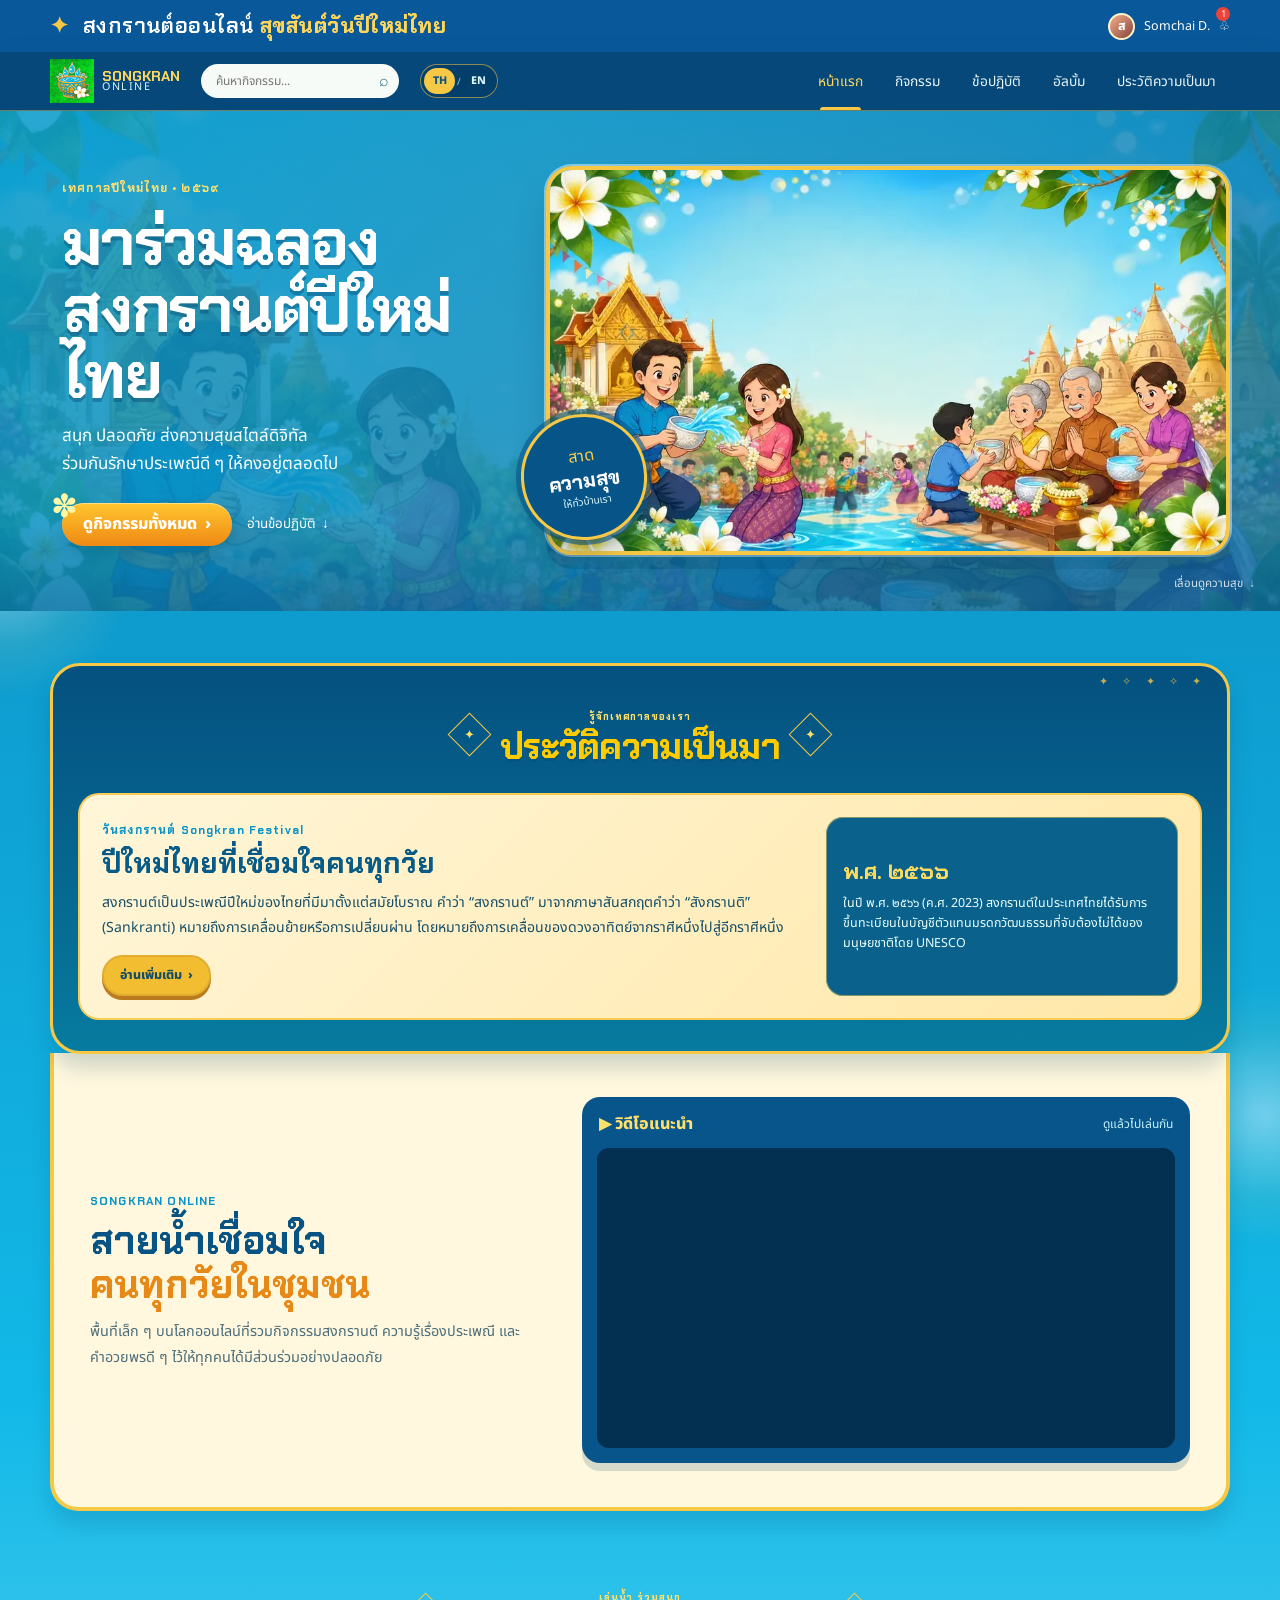
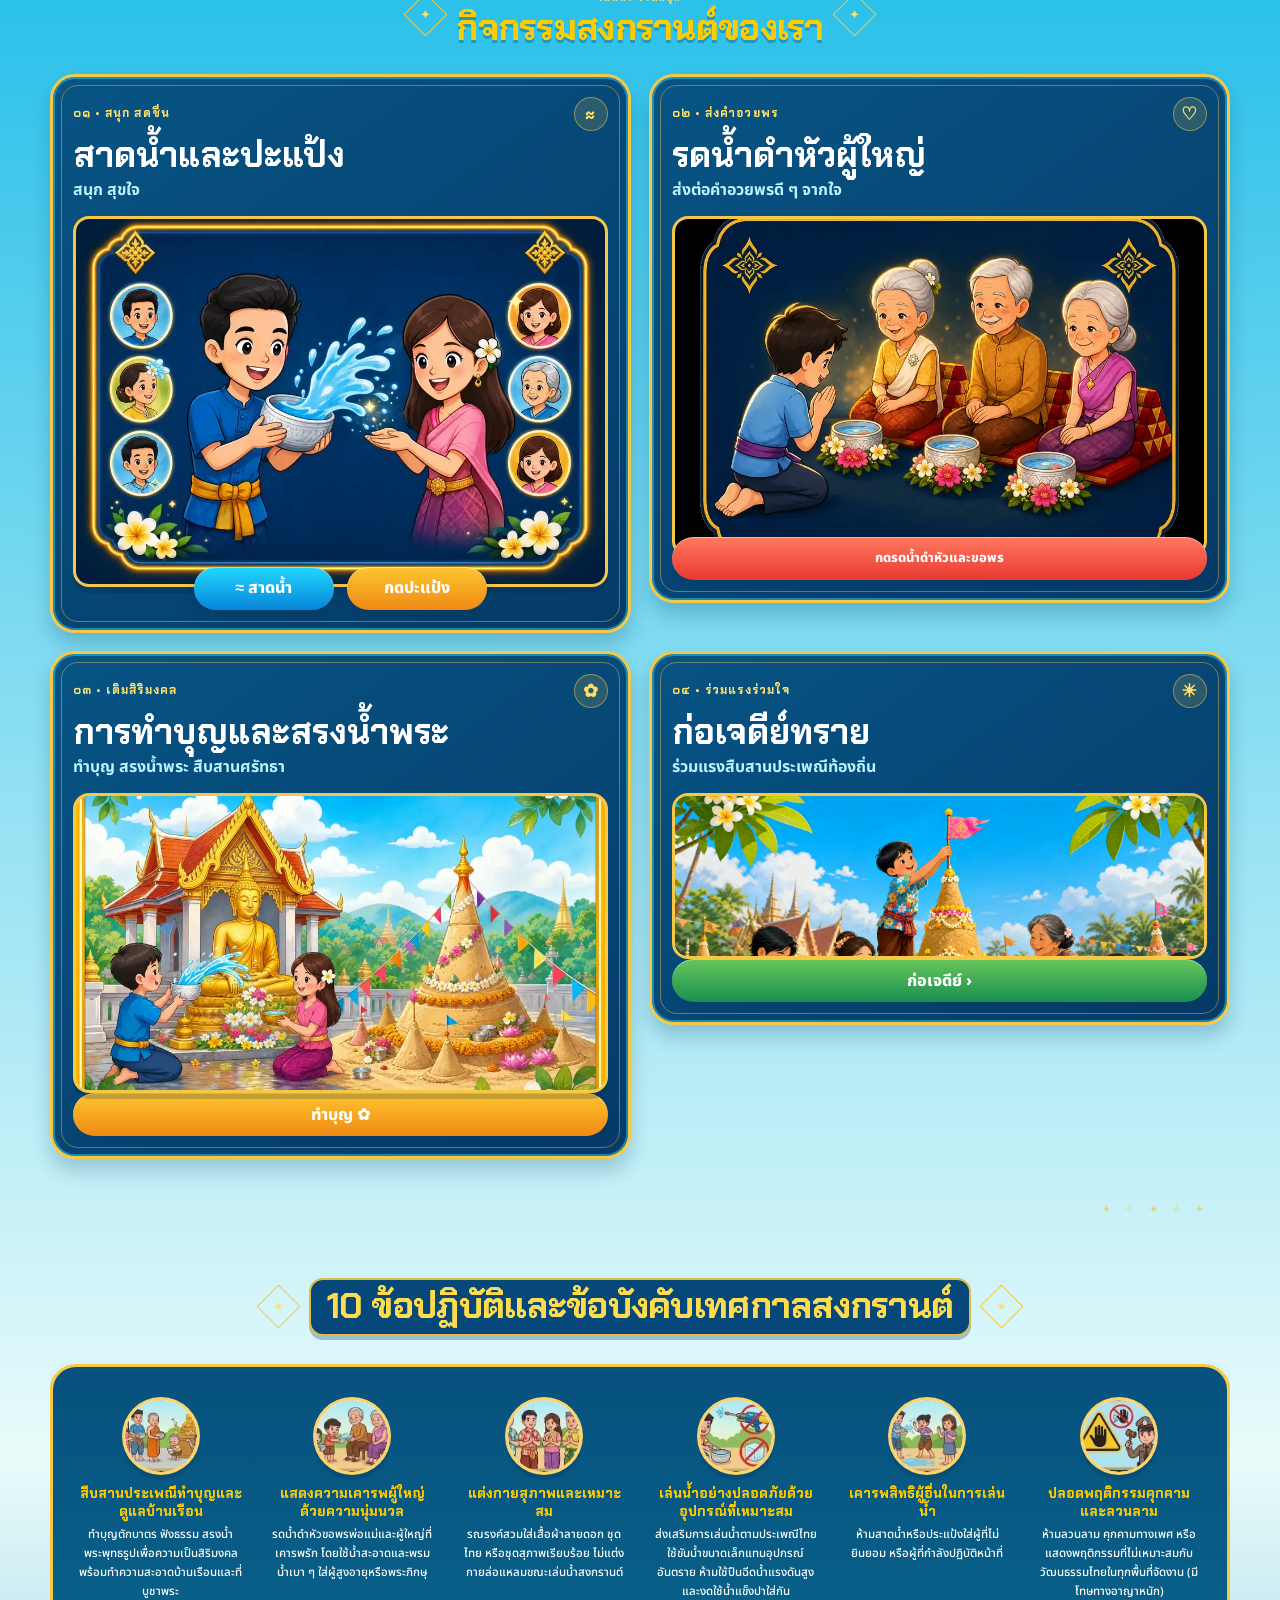
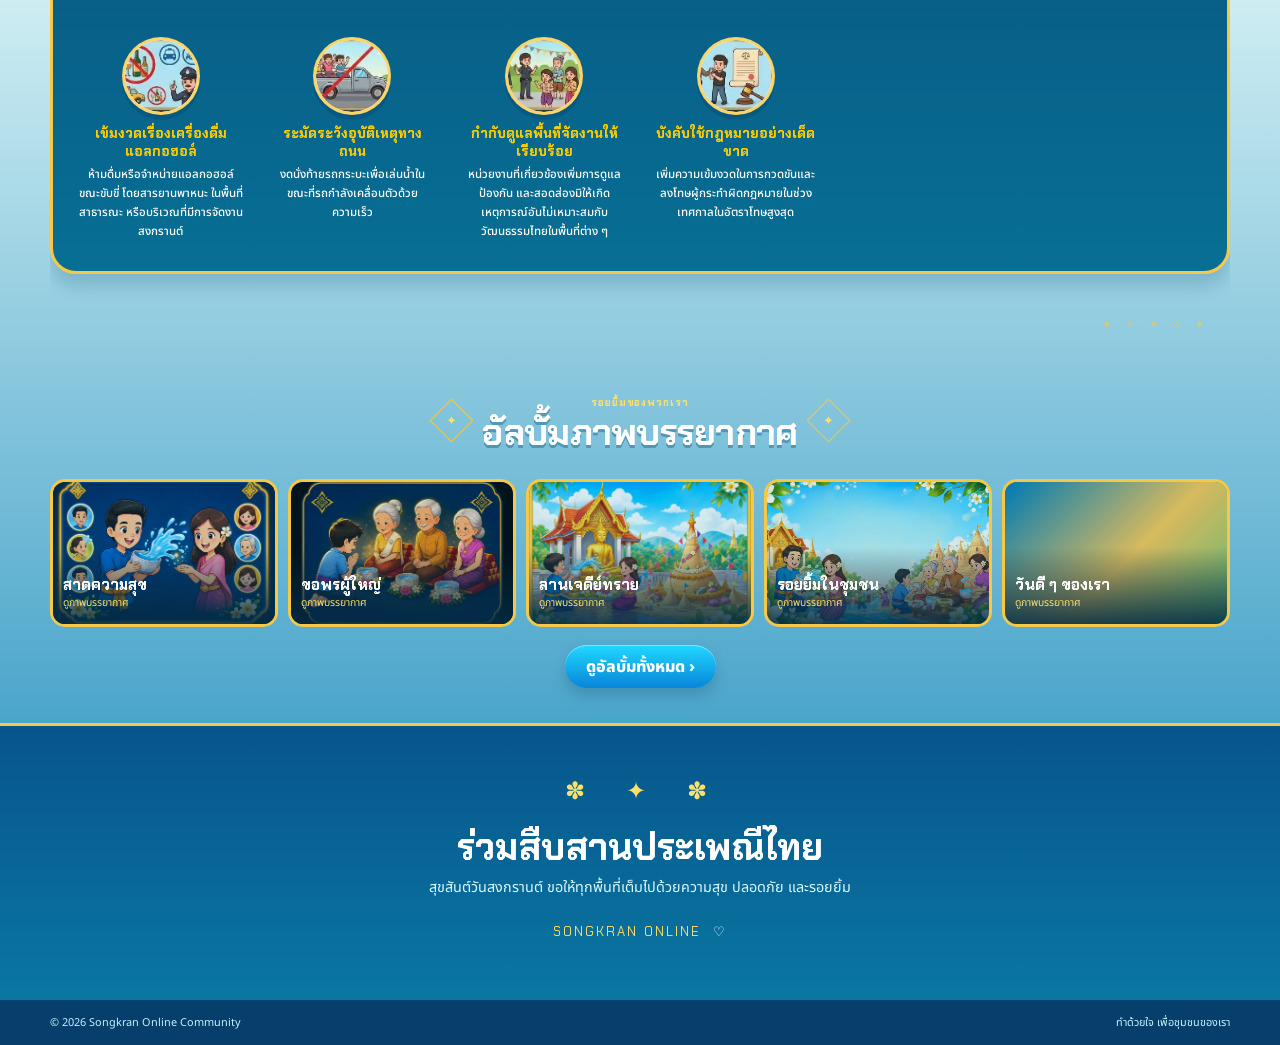
==== commit 32c09c0e: "update index.html" ====
--- a/index.html
+++ b/index.html
@@ -325,6 +325,20 @@
     .feature-actions .pill-button { min-width: 140px; }
     .water-card .feature-image img { animation: character-bob 3.7s ease-in-out infinite; }
     .water-card .feature-image.is-splashing img { animation: water-shake .65s var(--ease-out) infinite; }
+    .water-card .feature-image.is-splashing::before,
+    .water-card .feature-image.is-splashing::after { position: absolute; z-index: 3; top: 62%; width: 21px; height: 21px; border-radius: 65% 35% 65% 35%; background: radial-gradient(circle at 34% 30%, #ffffff 0 11%, #bff6ff 13% 37%, #42c9f1 39% 72%, #087fca 74%); box-shadow: 0 0 0 2px rgba(255,255,255,.48), 0 5px 12px rgba(0,77,146,.34); content: ""; opacity: 0; pointer-events: none; }
+    .water-card .feature-image.is-splashing::before { left: 49%; animation: water-burst-left .92s var(--ease-out) both; }
+    .water-card .feature-image.is-splashing::after { right: 49%; animation: water-burst-right .92s var(--ease-out) both; }
+    .water-card .feature-image.is-powdering img { animation: powder-bounce .55s var(--ease-out) both; }
+    .water-card .feature-image.is-powdering::before,
+    .water-card .feature-image.is-powdering::after { position: absolute; z-index: 3; top: 54%; width: 25px; height: 25px; border-radius: 50%; background: radial-gradient(circle at 34% 30%, #fffdf1 0 14%, #f3e5c3 20% 62%, #d9bc83 100%); box-shadow: 0 0 0 3px rgba(255,255,255,.36), 0 4px 11px rgba(79,48,15,.26); content: ""; opacity: 0; pointer-events: none; }
+    .water-card .feature-image.is-powdering::before { left: 47%; animation: powder-puff-left .8s var(--ease-out) both; }
+    .water-card .feature-image.is-powdering::after { right: 47%; animation: powder-puff-right .8s var(--ease-out) both; }
+    @keyframes water-burst-left { 0% { opacity: 0; transform: translate(0, 0) scale(.4) rotate(0deg); box-shadow: -10px 5px 0 -4px #8ceeff, 12px 7px 0 -5px #d9fbff; } 28% { opacity: 1; } 100% { opacity: 0; transform: translate(-135px, -95px) scale(1.35) rotate(-135deg); box-shadow: -36px 32px 0 2px #6be3ff, -74px 12px 0 -2px #d9fbff, -112px 56px 0 -5px #42c9f1, -48px 76px 0 -4px #9cf3ff; } }
+    @keyframes water-burst-right { 0% { opacity: 0; transform: translate(0, 0) scale(.4) rotate(0deg); box-shadow: 10px 5px 0 -4px #8ceeff, -12px 7px 0 -5px #d9fbff; } 28% { opacity: 1; } 100% { opacity: 0; transform: translate(135px, -95px) scale(1.35) rotate(135deg); box-shadow: 36px 32px 0 2px #6be3ff, 74px 12px 0 -2px #d9fbff, 112px 56px 0 -5px #42c9f1, 48px 76px 0 -4px #9cf3ff; } }
+    @keyframes powder-bounce { 0%, 100% { transform: scale(1); } 48% { transform: scale(1.045); filter: brightness(1.1) saturate(.92); } }
+    @keyframes powder-puff-left { 0% { opacity: 0; transform: translate(0, 0) scale(.4); } 28% { opacity: .95; } 100% { opacity: 0; transform: translate(-112px, -68px) scale(2.7); box-shadow: -44px 19px 0 3px #f7eccd, -78px 2px 0 -2px #e7d19e, -91px 39px 0 -5px #fff8e4; } }
+    @keyframes powder-puff-right { 0% { opacity: 0; transform: translate(0, 0) scale(.4); } 28% { opacity: .95; } 100% { opacity: 0; transform: translate(112px, -68px) scale(2.7); box-shadow: 44px 19px 0 3px #f7eccd, 78px 2px 0 -2px #e7d19e, 91px 39px 0 -5px #fff8e4; } }
     .water-spark { position: absolute; color: #fff7a6; font-size: 1.5rem; animation: twinkle 1.3s ease-in-out infinite; }
     .spark-1 { top: 18%; right: 15%; }
     .spark-2 { bottom: 22%; left: 13%; animation-delay: -.5s; }
@@ -560,7 +574,7 @@
         <div class="hero-inner">
           <div class="hero-copy reveal">
             <span class="hero-kicker">เทศกาลปีใหม่ไทย • ๒๕๖๙</span>
-            <h1>มาร่วมฉลองสงกรานต์ต้อนรับปีใหม่</h1>
+            <h1>มาร่วมฉลองสงกรานต์ปีใหม่ไทย</h1>
             <p>สนุก ปลอดภัย ส่งความสุขสไตล์ดิจิทัล<br />ร่วมกันรักษาประเพณีดี ๆ ให้คงอยู่ตลอดไป</p>
             <div class="hero-actions">
               <a class="pill-button yellow" href="#activities" role="button">ดูทุกกิจกรรม <span>›</span></a>
@@ -615,7 +629,7 @@
             <div class="card-topline"><span>๐๑ • สนุก สดชื่น</span><span class="card-icon">≈</span></div>
             <h3>สาดน้ำและปะแป้ง</h3><p>สนุก สุขใจ</p>
             <div class="feature-image" id="waterImage"><img src="[data-uri]" alt="กิจกรรมสาดน้ำและปะแป้ง" /><span class="water-spark spark-1">✦</span><span class="water-spark spark-2">✧</span></div>
-            <div class="feature-actions"><a class="pill-button cyan" id="splashButton" href="#activity-modal-water" role="button">≈ สาดน้ำ</a><a class="pill-button orange" href="#activity-modal-water">กดปะแป้ง</a></div>
+            <div class="feature-actions"><a class="pill-button cyan" id="splashButton" href="#activities" role="button">≈ สาดน้ำ</a><a class="pill-button orange" id="powderButton" href="#activities" role="button">กดปะแป้ง</a></div>
             <div class="splash-message" id="splashMessage" hidden>ดุ๊กดิ๊ก! สุขสันต์วันสงกรานต์</div>
           </article>
 
@@ -636,7 +650,7 @@
           <article class="feature-card sand-card reveal reveal-delay-2">
             <div class="card-topline"><span>๐๔ • ร่วมแรงร่วมใจ</span><span class="card-icon">☀</span></div>
             <h3>ก่อเจดีย์ทราย</h3><p>ร่วมแรงสืบสานประเพณีท้องถิ่น</p>
-            <div class="sand-illustration"><img src="[data-uri]" alt="ก่อเจดีย์ทรายและตกแต่งลานวัด" /><div class="sand-illustration-caption">ร่วมแรง<br /><b>สร้างรอยยิ้ม</b></div></div>
+            <div class="sand-illustration"><img src="[data-uri]